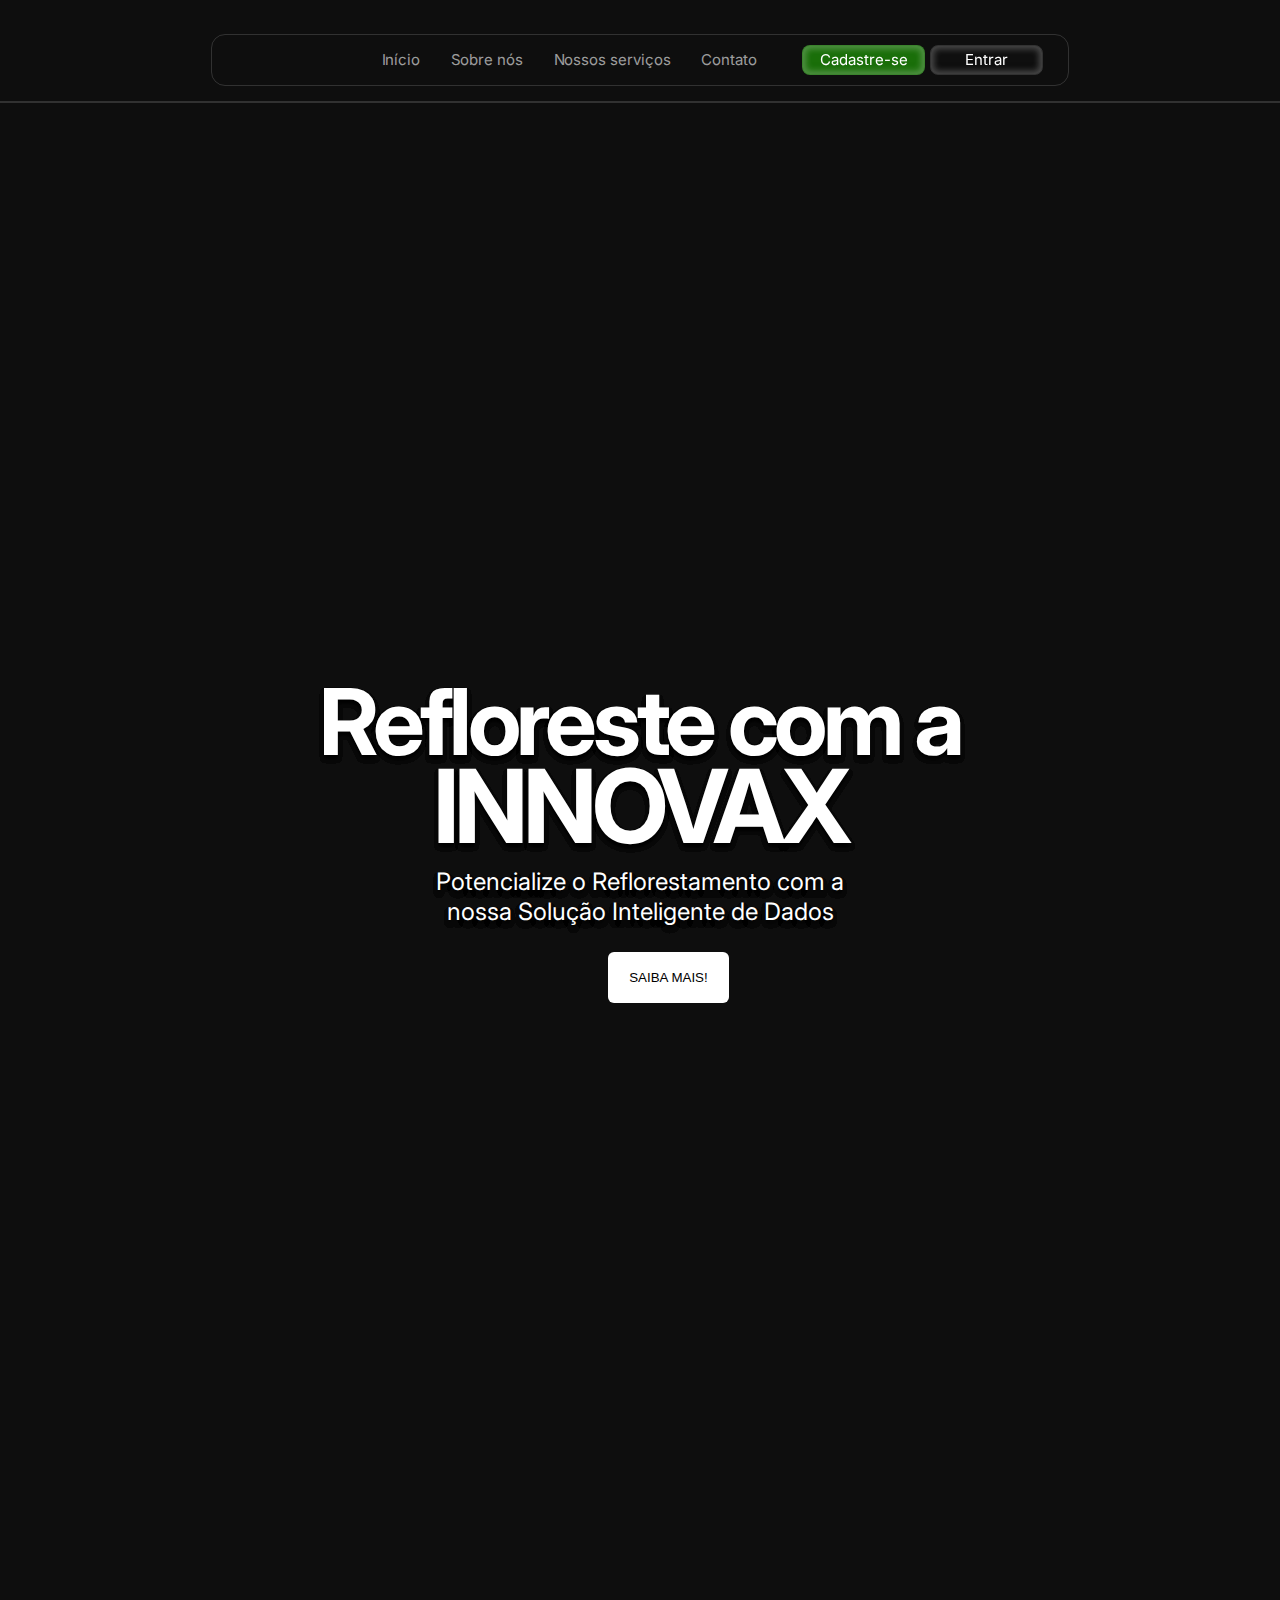
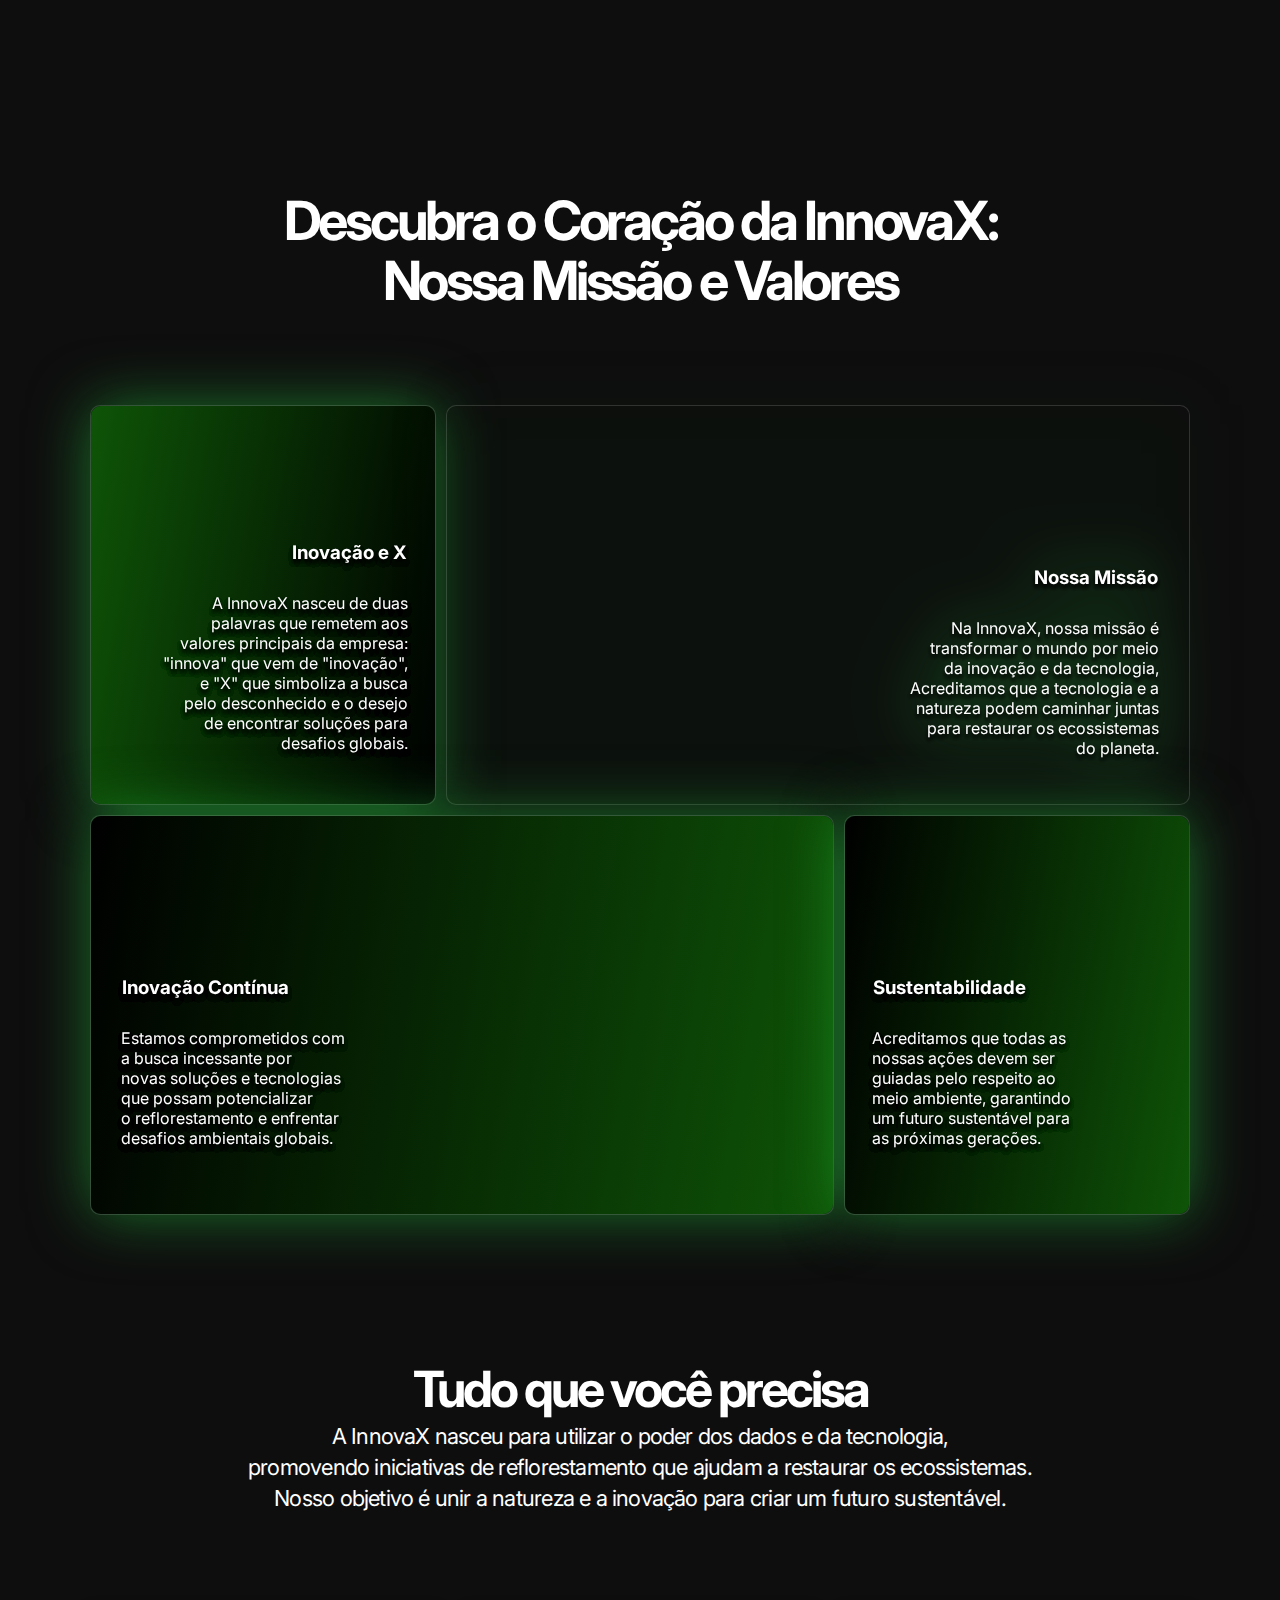
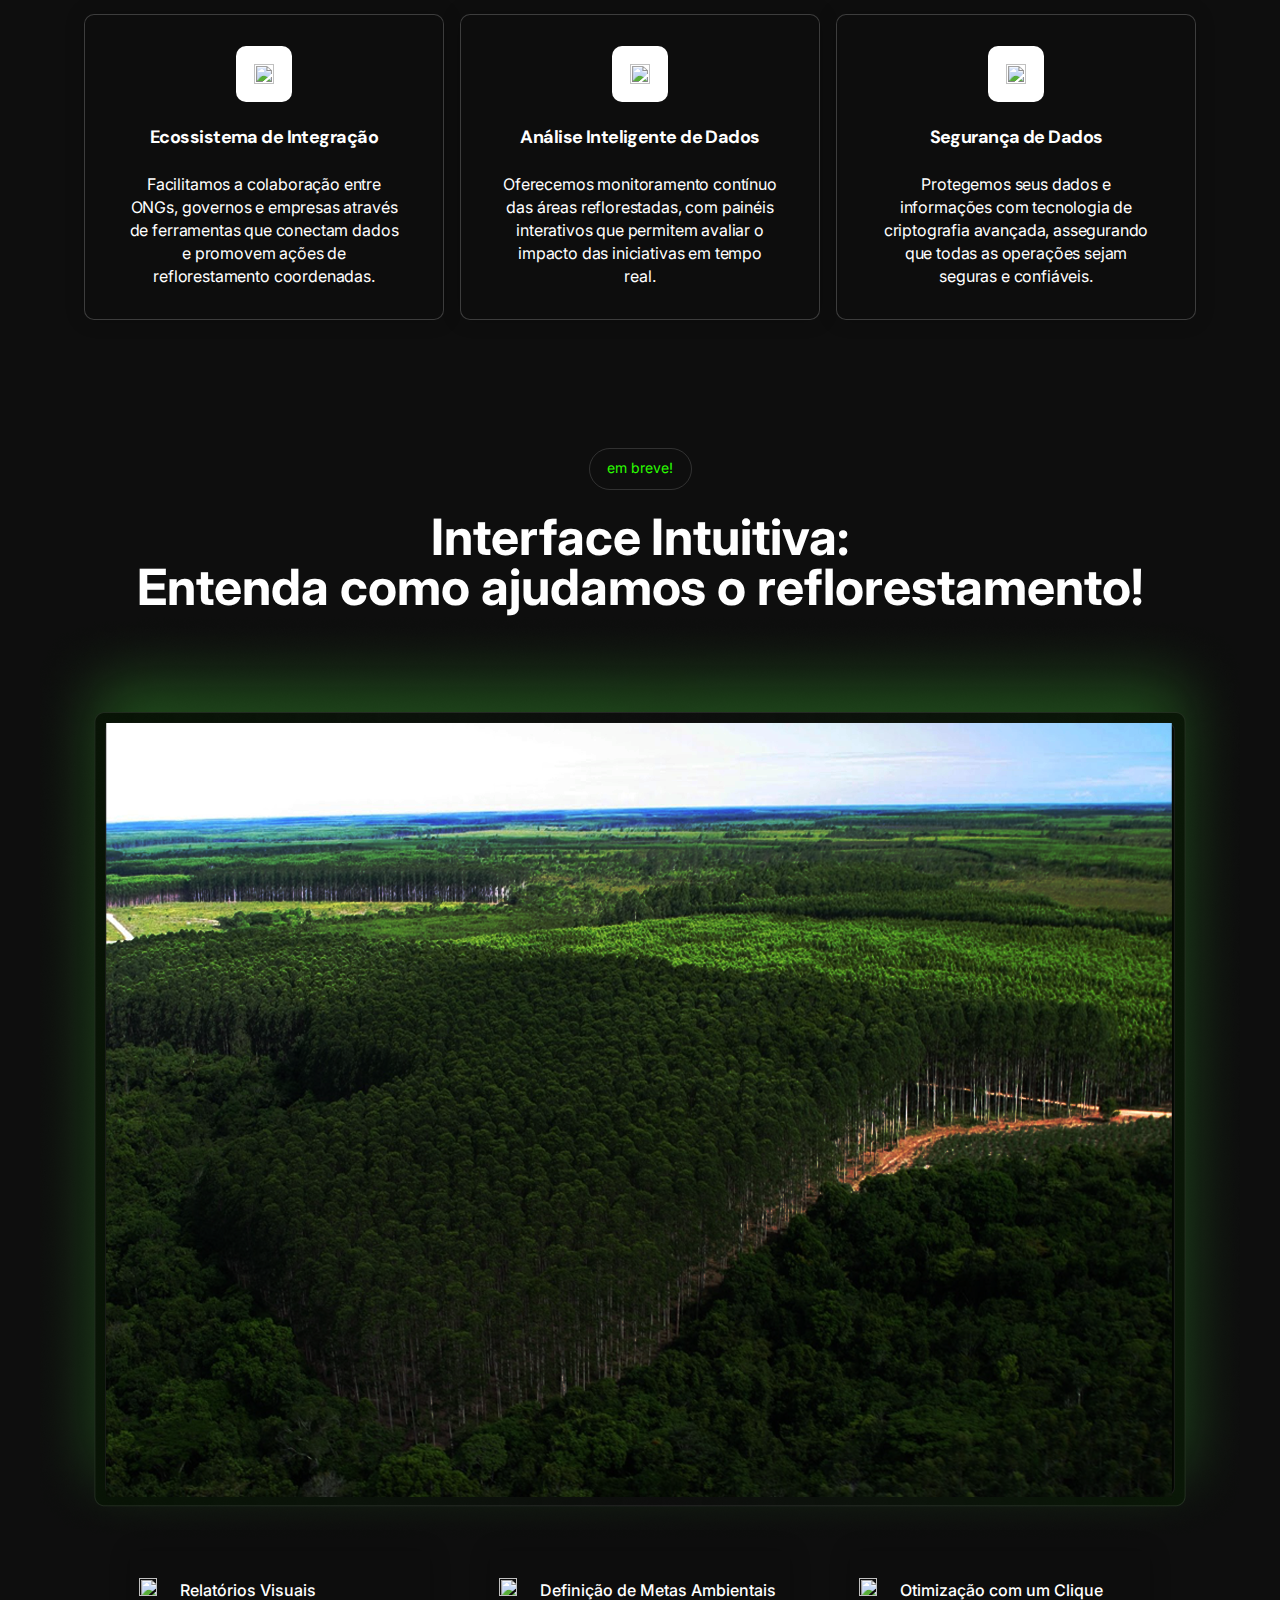
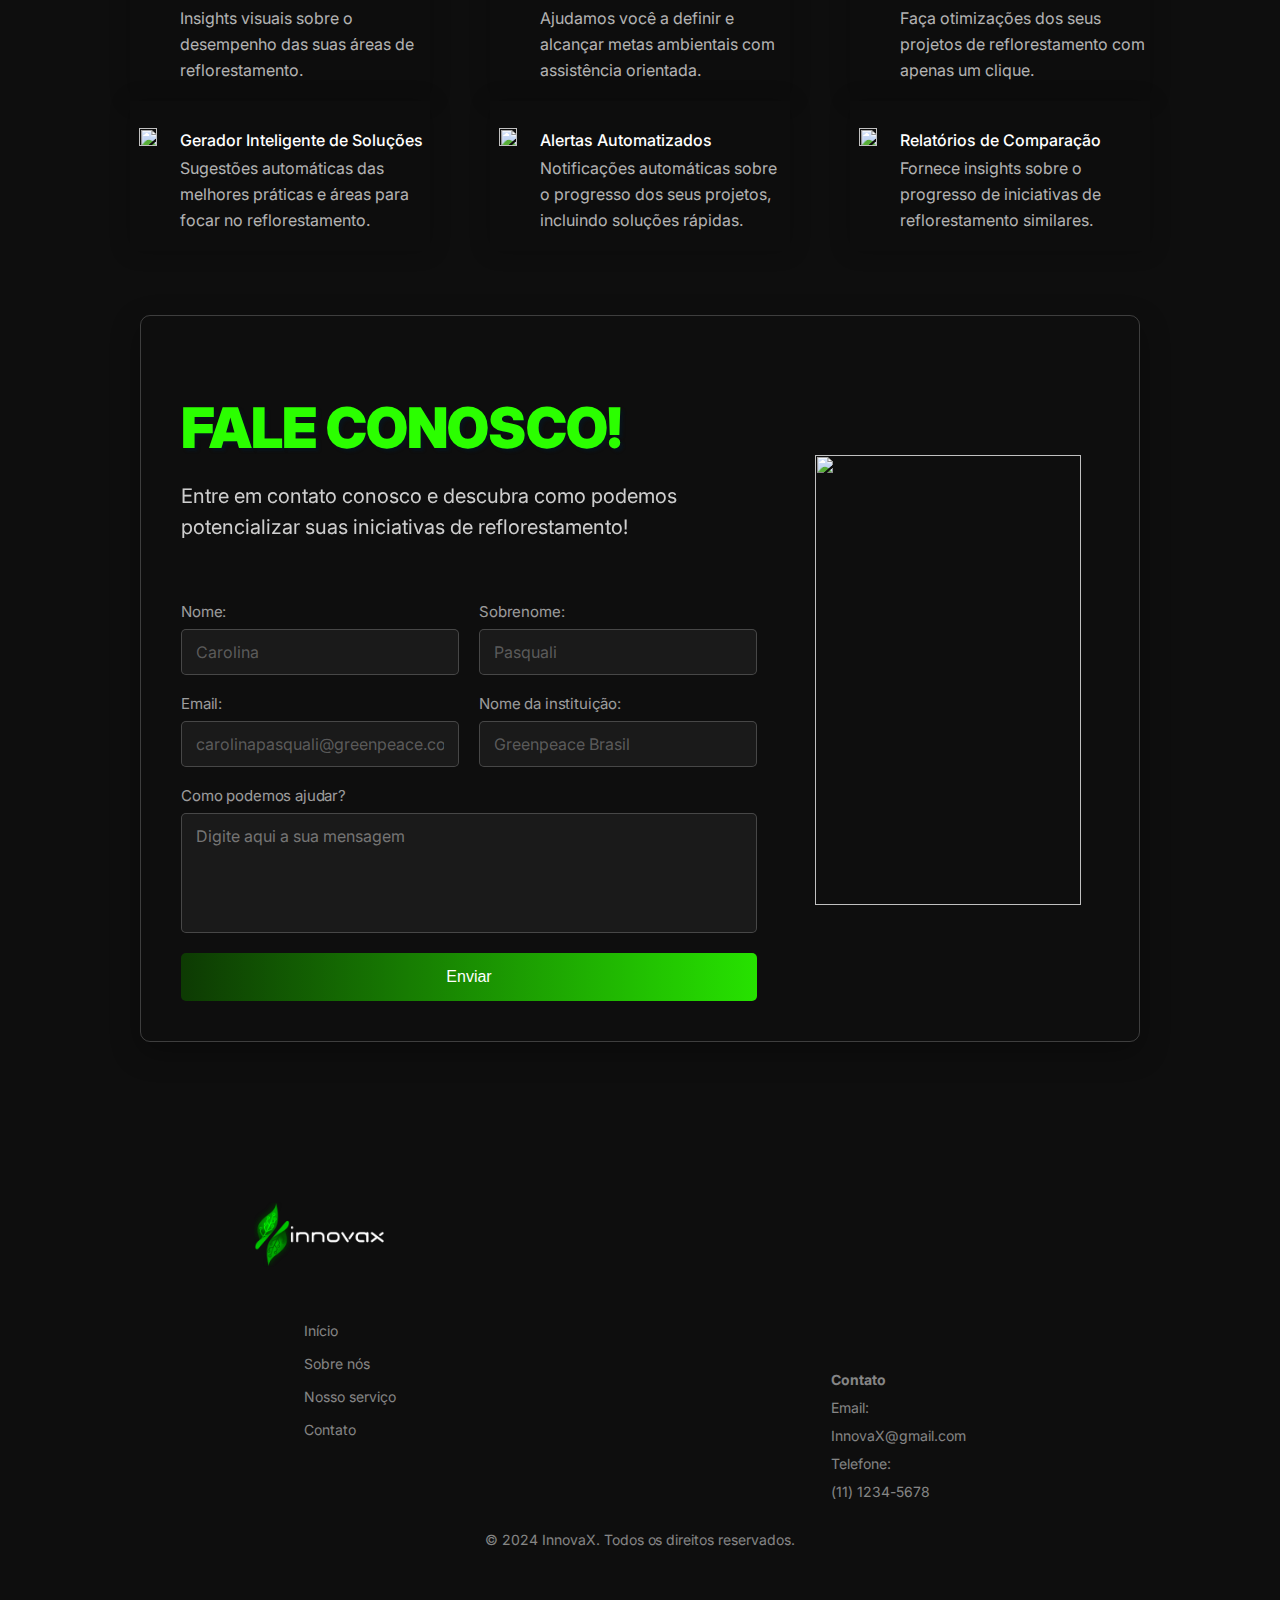
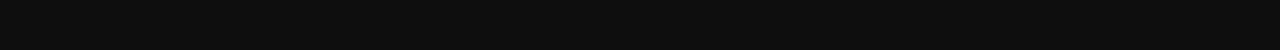
==== public/index.html @ 7654c848 "Subindo front" ====
<!DOCTYPE html>
<html lang="en">
<head>
    <meta charset="UTF-8">
    <meta name="viewport" content="width=device-width, initial-scale=1.0">
    <title>Innovax</title>
    <link rel="shortcut icon" href="assets/82-Sem-Título_20240828181654.ico" type="image/x-icon">

    <link rel="stylesheet" href="style.css">
    <link rel="stylesheet" href="responsive.css">
    <link rel="stylesheet" href="https://fonts.googleapis.com/css2?family=Inter:wght@400;500&display=swap" />
  	<link rel="stylesheet" href="https://fonts.googleapis.com/css2?family=DM Sans:wght@700&display=swap" />
  	

</head>
<body>
    
    <header>
    <nav class="navbar">
        <div class="navbar-container">
              <img class="logo-1-icon" alt="" src="assets/logo1.png">
              
              <ul class="nav-links">
                
                <a href="#main-info" id="inicio">
                    <div class="nav">
                        Início
                    </div>
                </a>
                
                <a href="about" id="sobre">
                    <div class="nav">
                        Sobre nós
                    </div>
                </a>

                <a href="#services" id="servicos">
                    <div class="nav">
                        Nossos serviços
                    </div>
                </a>

                <a href="#contatos" id="contato">
                    <div class="nav">
                        Contato
                    </div>
                </a>

              </ul>
                
                <div onclick="window.location.href='./login/cadastro.html'" class="button-one">
                    <div class="nav">
                        Cadastre-se
                    </div>
                </div>

                <div onclick="window.location.href='./login/login.html'" class="button-two">
                    <div class="nav">
                        Entrar
                    </div>
              </div>

              
              
        </div>
  </nav>
</header>

<section class="main-info">
    <img src="./assets/pattern 1.png" id="fundo" alt="">
    <img src="assets/aaaaaaaaaaaaa.png" id="grafico" alt="">
    <img src="assets/camada1 1.png" id="plat" alt="">
    <img src="assets/camada3 1.png" id="planta" alt="">

    <div class="texto">
        <div class="text__main">
            <h1 class="titulo1">Refloreste com a</h1>
            </div>
            <div class="text__main2">
                <p class="titulo2">INNOVAX</p>
            </div>
       
            <div class="frase">
                <p class="sub-text">Potencialize o Reflorestamento com a<br>nossa Solução Inteligente de Dados</p>
            </div>
    
            <button class="saiba-mais">
                Saiba mais!
            </button>
    </div>
</section>

<section id="about" class="about">
    <h1 class="tit">Descubra o Coração da InnovaX: <br>
        Nossa Missão e Valores</h1>

        <div class="grup-content">

            <div class="grupo-1">

                <div class="card-1">
                    
                    <div class="img-1">
                        <div class="sombra">
                        </div>
                        <img src="assets/Sem Título-1.png" alt=""> 
                    </div>
                    <div class="card-1-text">
                        <h3>Inovação e X</h3>
                        <p>A InnovaX nasceu de duas <br>palavras que remetem aos <br>valores principais da empresa: <br> "innova" que vem de "inovação", <br>e "X"
                        que simboliza a busca <br>pelo desconhecido e o desejo <br> de encontrar soluções para <br>desafios globais.</p>
                    </div>
                </div>
        
                <div class="card-2">
                    <div class="img-1">
                        <!-- <div class="sombra">
                        </div> -->
                        <!-- <img src="" alt="">  -->
                        <video loop autoplay muted>
                            <!-- <source src="assets/AdobeStock_917112096_Video_4K_Preview.mov" type="video/mp4"> -->
                        </video>
                    </div>
                    <div class="card-2-text">
                        <h3>Nossa Missão</h3>
                        <p>Na InnovaX, nossa missão é <br> transformar o mundo por meio <br>da inovação e da tecnologia, <br>Acreditamos que a tecnologia e a <br>natureza podem caminhar juntas <br>para restaurar os ecossistemas <br>do planeta.</p>
                    </div>
                </div>
        
              </div>
        
              <div class="grupo-2">
        
                <div class="card-3">
                    <div class="img-1">
                        <div class="sombra-2">
                        </div>
                        <img src="" alt=""> 
                    </div>
                    <div class="card-3-text">
                        <h3>Inovação Contínua</h3>
                        <p>Estamos comprometidos com <br>a busca incessante por <br>novas soluções e tecnologias <br> que possam potencializar <br> o reflorestamento e enfrentar <br> desafios ambientais globais.</p>
                    </div>
                </div>
        
                <div class="card-4">
                    <div class="img-1">
                        <div class="sombra-2">
                        </div>
                        <img src="" alt=""> 
                    </div>
                    <div class="card-4-text">
                        <h3>Sustentabilidade</h3>
                        <p>Acreditamos que todas as <br> nossas ações devem ser <br> guiadas pelo respeito ao <br>meio ambiente, garantindo <br> um futuro sustentável para <br> as próximas gerações.</p>
                    </div>
                </div>
        
              </div>

        </div>

</section>

<section id="values" class="values">
    <h3 class="tit-values">
        Tudo que você precisa
    </h3>
    <p class="subt">
        A InnovaX nasceu para utilizar o poder dos dados e da tecnologia, <br> promovendo iniciativas de reflorestamento que ajudam a restaurar os ecossistemas. <br> Nosso objetivo é unir a natureza e a inovação para criar um futuro sustentável.
    </p>

    <div class="card-content">
      <div class="card">
        <div class="quadrinho"><img src="assets/Icons=Ecosystem.svg"></div>

        <h3>Ecossistema de Integração</h3>
        <p>Facilitamos a colaboração entre ONGs, governos e empresas através de ferramentas que conectam dados e promovem ações de reflorestamento coordenadas.</p>
      </div>
      <div class="card">
        <div class="quadrinho"><img src="assets/Icons=Notifications.svg"></div>

        <h3>Análise Inteligente de Dados</h3>
        <p>Oferecemos monitoramento contínuo das áreas reflorestadas, com painéis interativos que permitem avaliar o impacto das iniciativas em tempo real.</p>
      </div>

      <div class="card">
        <div class="quadrinho"><img src="assets/Icons=Lock.svg"></div>

        <h3>Segurança de Dados</h3>
        <p>Protegemos seus dados e informações com tecnologia de criptografia avançada, assegurando que todas as operações sejam seguras e confiáveis.</p>
      </div>
      <!-- <div class="card">
        <img src="./assets/planta.png" alt="" />
        <p>Resiliência</p>
      </div> -->
    </div>
  </section>


<section id="services" class="services">
    
    <div>
        
        <div class="tit-services">
            <h5 class="breve">em breve!</h5>
            <h1 class="tit-ajudar">Interface Intuitiva: <br>Entenda como ajudamos o reflorestamento!</h1>
        </div>
        
        
        <img src="./assets/novaimagem.png" alt="" />
        
        <div class="infos">
            <div class="infos-content">
                <div class="infos-1">

                    <div class="info-services">
                        <div class="info-img"><img src="assets/chart-line 1.svg" alt=""></div>

                        <h1 class="info-tit">Relatórios Visuais</h1>
                        <p class="info-subt">
                        Insights visuais sobre o
                        desempenho das suas 
                        áreas de reflorestamento.
                        </p>
                    </div>

                    <div class="info-services">
                        <div class="info-img"><img src="assets/target 1.svg" alt=""></div>
                        <h1 class="info-tit">Definição de Metas Ambientais</h1>
                    
                    <p class="info-subt">
                        Ajudamos você a definir e alcançar
                        metas ambientais com assistência
                        orientada.
                    </p>
                    </div>

                    <div class="info-services">
                        <div class="info-img"><img src="assets/cursor-click 1.svg" alt=""></div>

                        <h1 class="info-tit">Otimização com um Clique</h1>
                    <p class="info-subt">
                        Faça otimizações dos seus projetos
                        de reflorestamento com apenas um clique.
                    </p>
                    </div>

                </div>

                <div class="infos-2">
                    
                    <div class="info-services">
                        <div class="info-img"><img src="assets/sparkle 1.svg" alt=""></div>

                        <h1 class="info-tit">Gerador Inteligente de Soluções</h1>
                    
                    <p class="info-subt">
                        Sugestões automáticas das melhores 
                        práticas e áreas para focar no 
                        reflorestamento.
                    </p>
                    </div>

                    <div class="info-services">
                        <div class="info-img"><img src="assets/bell-ringing 1.svg" alt=""></div>

                        <h1 class="info-tit">Alertas Automatizados</h1>
                    
                    <p class="info-subt">
                        Notificações automáticas sobre 
                        o progresso dos seus projetos, 
                        incluindo soluções rápidas.
                    </p>
                    </div>

                    <div class="info-services">
                        <div class="info-img"><img src="assets/files 1.svg" alt=""></div>

                        <h1 class="info-tit">Relatórios de Comparação</h1>
                    
                    <p class="info-subt">
                        Fornece insights sobre o progresso 
                        de iniciativas de reflorestamento 
                        similares.
                    </p>
                    </div>

                </div>
            </div>
        </div>

</section>

<section id="contatos">
    <div class="contact">

            <form action="" class="form-contato">
                <div class="entrar-em-contato">

                    <h1>Fale conosco!</h1>
                    <p>Entre em contato conosco e descubra como podemos potencializar suas iniciativas de reflorestamento!</p>
        
                </div>

                <div class="info-principais">

                    <div class="inputs">
                        <label for="nome">Nome:</label>
                        <input type="text" id="nome-usuario" placeholder="Carolina">
                    </div>

                    <div class="inputs">
                        <label for="sobrenome">Sobrenome:</label>
                        <input type="text" id="nome-usuario" placeholder="Pasquali">
                    </div>

                </div>

                <div class="info-principais">

                    <div class="inputs">
                        <label for="email">Email:</label>
                        <input type="email" id="email-usuario" placeholder="carolinapasquali@greenpeace.com">
                    </div>

                    <div class="inputs">
                        <label for="instituicao">Nome da instituição:</label>
                        <input type="text" id="empresa-usuario" placeholder="Greenpeace Brasil">
                    </div>

                </div>
                
                <div class="info-principais">
                    <div class="inputs">
                    <label for="mensagem">Como podemos ajudar?</label>
                    <textarea id="messagem-usuario" placeholder="Digite aqui a sua mensagem"></textarea>
                </div>
                </div>
                

                <button class="btn-enviar" type="submit">
                    Enviar
                </button>
            </form>

            <div class="contact-img"><img src="assets/Image box.png" alt=""></div>

    </div>

  </section>
  
  <footer id="foot">
    <div class="footer-container">
      <div class="footer-section">
        <img class="logo-1-footer" alt="" src="assets\logo.png">
        <ul>
          <li><a href="./index.html">Início</a></li>
          <li><a href="#about">Sobre nós</a></li>
          <li><a href="#services">Nosso serviço</a></li>
          <li><a href="#contato">Contato</a></li>
        </ul>
      </div>
      <div class="footer-section-1">
        <h4>Contato</h4>
        <p>Email: <br>InnovaX@gmail.com</p>
        <p>Telefone: <br>(11) 1234-5678</p>
      </div>
    </div>
    <div class="footer-bottom">
      <p>&copy; 2024 InnovaX. Todos os direitos reservados.</p>
    </div>
  </footer>

</body>
</html>
---- public/style.css ----
* {
    padding: 0;
    margin: 0;
    box-sizing: border-box;
}

body {
    background-color: #0e0e0e;
    color: white;
    padding: 2rem 0rem;
    font-family: 'Inter';

    overflow-x: hidden;
}

.navbar-container img {
    width: 100%;
    max-width: 100px;
    position: relative;
}

.nav {
    position: relative;
    line-height: 26px;
    display: flex;
    flex-direction: row;
    align-items: center;
    justify-content: flex-start;
    font-size: 15px;
}

.nav-links {
    border-radius: 60px;
    display: flex;
    flex-direction: row;
    align-items: center;
    justify-content: center;
    padding: 8px 40px;
    gap: 30px;
    text-align: center;
    color: rgba(255, 255, 255, 0.6);
}

.nav-links a {
    text-decoration: none;
    color: rgba(255, 255, 255, 0.6);
    font-family: 'Inter';
    font-style: normal;
    font-weight: 400;
    font-size: 14px;
    line-height: 26px;
    letter-spacing: -0.0001em;
}


.nav-links a:hover {
    display: block;
}

.nav-links a:hover {
    text-shadow: 0px 0px 15px #44ff00;
    transform: scale(1.05);
}

/* .nav-links a::after {
    content: '';
    position: absolute;
    left: 0;
    bottom: -1px;

    width: 60%;
    height: .5px;
    background: #77ff00;

    transform: scaleX(0);
    transform-origin: right;
    transition: transform 0.4s;
} */

.nav-links a:hover::after {
    transform: scaleX(1);
    transform-origin: left;
    transition: transform 0.4s;
}


.button-one {
    width: 123px;
    box-shadow: 0px 0px 6px 3px rgba(255, 255, 255, 0.25) inset;
    backdrop-filter: blur(14px);
    border-radius: 8px;
    background-color: rgba(43, 255, 0, 0.4);
    border: 1px solid rgba(255, 255, 255, 0.15);
    box-sizing: border-box;
    height: 30px;
    overflow: hidden;
    flex-shrink: 0;
    display: flex;
    flex-direction: row;
    align-items: center;
    justify-content: center;
    padding: 2px 15px;
    transition: 0.5s ease-in;
}

.button-one:hover {
    cursor: pointer;
    opacity: 1;
    transform: rotateY(-5px);
}

.button-one:hover, :focus {
    color: #000000;
    background: #2bff00;
    border: 1px solid #2bff00;
    text-shadow: 0 0 5px #ffffff,
              0 0 10px #ffffff,
              0 0 20px #ffffff;
    box-shadow: 0 0 5px #2bff00,
              0 0 20px #2bff00,
              0 0 50px #2bff00,
              0 0 100px #2bff00;
    font-size: 14px;
    border-color: transparent;
}

.button-two {
    width: 113px;
    box-shadow: 0px 0px 6px 3px rgba(255, 255, 255, 0.25) inset;
    backdrop-filter: blur(14px);
    border-radius: 8px;
    border: 1px solid rgba(255, 255, 255, 0.15);
    box-sizing: border-box;
    height: 30px;
    overflow: hidden;
    flex-shrink: 0;
    display: flex;
    flex-direction: row;
    align-items: center;
    justify-content: center;
    padding: 2px 15px;
    transition: 0.5s ease-in;
}

.button-two:hover {
    cursor: pointer;
    opacity: 1;
    transform: rotateY(-5px);
}

.button-two:hover, :focus {
    color: #ffffff;
    background: rgba(255, 255, 255, 0.15);
    border: 1px solid #2bff00;
    text-shadow: 0 0 5px #000000,
              0 0 10px #000000,
              0 0 20px #000000;
    box-shadow: 0 0 5px rgba(255, 255, 255, 0.15),
              0 0 20px rgba(255, 255, 255, 0.15),
              0 0 50px rgba(255, 255, 255, 0.15),
              0 0 100px rgba(255, 255, 255, 0.15);
    font-size: 14px;
    border-color: transparent;
}

.navbar-container {
    width: 100%;
    max-width: 858px;
    border-radius: 14px;
    border: 1px solid rgba(255, 255, 255, 0.15);
    box-sizing: border-box;
    display: flex;
    flex-direction: row;
    align-items: center;
    justify-content: center;
    padding: 4px 0px;
    gap: 5px;
}

.navbar {
    position: absolute;
    align-self: stretch;
    border-bottom: 2px solid rgba(255, 255, 255, 0.15);
    display: flex;
    flex-direction: row;
    align-items: center;
    justify-content: center;
    padding: 15px 15px;
    margin-top: -1%;
    width: 100%;
    z-index: 1000;
    background-color: #0e0e0e;
}

/* tela principal */

section.main-info{
    position: relative;
    max-width: 100%;
    height: 200vh;

    display: flex;
    justify-content: center;
    align-items: flex-start;
}

section img#fundo{
    position: relative;
    min-width: 100%;
    object-fit: cover;
    z-index: -1;
    left: 50%;
    top: 3%;
}

section img#grafico{
    position: relative;
    object-fit: cover;
    z-index: 1;
    min-width: 100%;
    top: -1%;
    right: 50%;
}

section img#plat {
    position: absolute;
    left: 50%;
    transform: translateX(-50%);
    z-index: 3;
    width: 40%;
    top: 46%;
    object-fit: cover;
    filter: drop-shadow(5px 28px 13px #31742f);
    /* animation: slideUp 1s forwards; */
}

section img#planta {
    z-index: 4;
    position: absolute;
    object-fit: cover;
    height: 55%;
    top: 5%;
    left: 55%;
    animation: flutuar 4s ease-in-out infinite;
    animation-delay: 0.5s;
    filter: drop-shadow(5px 28px 30px #07c314b8);
}

.texto{
    position: absolute;
    z-index: 5;
    align-items: center;
    text-align: center;
    justify-content: center;
    top: 36%;
}

h1.titulo1{
    font-family: 'Inter';
    font-style: normal;
    font-weight: bold;
    font-size: 92px;
    line-height: 84px;
    letter-spacing: -0.0506em;
    text-shadow: 
    0px 4px 4px rgba(0, 0, 0, 0.25), 
    0px 4px 4px rgba(0, 0, 0, 0.25), 
    0px 4px 4px rgba(0, 0, 0, 0.25), 
    0px 4px 4px rgba(0, 0, 0, 0.25), 
    0px 4px 4px rgba(0, 0, 0, 0.25),
    0px 4px 4px rgba(0, 0, 0, 0.25), 
    0px 4px 4px rgba(0, 0, 0, 0.25);
}

p.titulo2{
    font-family: 'Inter';
    font-style: normal;
    font-weight: bolder;
    letter-spacing: -0.0506em;
    font-size: 102px;
    line-height: 84px;
    text-shadow: 
    0px 4px 4px rgba(0, 0, 0, 0.25), 
    0px 4px 4px rgba(0, 0, 0, 0.25), 
    0px 4px 4px rgba(0, 0, 0, 0.25), 
    0px 4px 4px rgba(0, 0, 0, 0.25), 
    0px 4px 4px rgba(0, 0, 0, 0.25),
    0px 4px 4px rgba(0, 0, 0, 0.25), 
    0px 4px 4px rgba(0, 0, 0, 0.25);
}

p.sub-text{
    font-family: 'Inter';
    font-style: normal;
    font-weight: 400;
    font-size: 24px;
    margin-top: 3%;
    line-height: 30px;
    text-shadow: 
    0px 4px 4px rgba(0, 0, 0, 0.25), 
    0px 4px 4px rgba(0, 0, 0, 0.25), 
    0px 4px 4px rgba(0, 0, 0, 0.25), 
    0px 4px 4px rgba(0, 0, 0, 0.25), 
    0px 4px 4px rgba(0, 0, 0, 0.25),
    0px 4px 4px rgba(0, 0, 0, 0.25), 
    0px 4px 4px rgba(0, 0, 0, 0.25);
}

button.saiba-mais{
    transition: 0.5s ease-in-out;
    color: black;
    border: none;
    padding: 5px 5px;
    gap: 8px;
    position: absolute;
    width: 121px;
    height: 51px;
    top: 110%;
    background: #FFFFFF;
    border-radius: 6px;
    text-transform: uppercase;
    font-weight: 500;
    left: 45%;
}

button.saiba-mais:hover {
    cursor: pointer;
    opacity: 1;
    transform: rotateY(-5px);
    border: none;
}

button.saiba-mais:hover, :focus {
    color: white;
    background: #135506;
    text-shadow: 0 0 5px #ffffff,
              0 0 10px #ffffff,
              0 0 20px #ffffff;
    box-shadow: 0 0 5px #135506,
              0 0 20px #135506,
              0 0 50px #135506,
              0 0 100px #135506;
    border-color: none;
}

section.about {
    width: 100%;
    align-items: center;
    flex-direction: column;
    margin-top: -15%;
    padding: 80px 50px;
    gap: 31px;
}

.about p {
    margin: 40px 0;
}

.img-1 img {
    width: 100%;
    border-radius: 10px;
    opacity: 0.1;
}

h1.tit {
    font-size: 54px;
    font-family: 'Inter';
    font-style: normal;
    font-weight: 700;
    font-size: 54px;
    line-height: 60px;
    letter-spacing: -0.06em;

    color: #FFFFFF;
    margin-bottom: 8%;
    margin-top: 6%;
    align-items: center;
    text-align: center;
}

.grupo-1{
    display: flex;
    flex-direction: row;
    flex-wrap: wrap;
    justify-content: center;
    align-items: center;
    align-content: center;
    padding: 0px;
    gap: 10px;
}
.sombra {
    position: absolute;
    height: 100%;
    width: 100%;
    top: 0%;
    right: 0%;
    bottom: 0%;
    left: 0%;
    border-radius: 10px;
    background: linear-gradient(280deg, #000, #0e5407);
}

.sombra-2 {
    position: absolute;
    height: 100%;
    width: 100%;
    top: 0%;
    right: 0%;
    bottom: 0%;
    left: 0%;
    border-radius: 10px;
    background: linear-gradient(280deg, #0e5407, #000);
}

.card-1 {
    position: relative;
    width: 346px;
    /* margin-left: -10px;
    align-items: center; */
    height: 400px;
    border-radius: 10px;
    background-color: rgba(0, 0, 0, 0.06);
    border: 1px solid rgba(255, 255, 255, 0.15);
    transition: 0.3s ease;
    filter: drop-shadow(0px 0px 30px rgba(38, 209, 64, 0.5));
    /* display: flex;
    align-items: center;
    justify-content: center; */
    
}
  
.card-1:hover {
    filter: drop-shadow(0px 0px 30px rgb(49, 209, 38));
}

.card-1-text{
    position: absolute;
    top: 135px;
    left: calc(32% - 195px);
    width: 401px;
    height: 202px;
    z-index: 3;
    text-align: right;
    font-size: 16px;
    text-shadow: 
    0px 4px 4px rgba(0, 0, 0, 0.25), 
    0px 4px 4px rgba(0, 0, 0, 0.25), 
    0px 4px 4px rgba(0, 0, 0, 0.25), 
    0px 4px 4px rgba(0, 0, 0, 0.25), 
    0px 4px 4px rgba(0, 0, 0, 0.25),
    0px 4px 4px rgba(0, 0, 0, 0.25), 
    0px 4px 4px rgba(0, 0, 0, 0.25);
}

.card-1-text p{
    position: absolute;
    top: 12px;
    left: calc(19% - 195px);
    width: 521px;
    height: 202px;
    z-index: 3;
    text-align: right;
    font-size: 16px;
}

.card-2 {
    position: relative;
    width: 744px;
    height: 400px;
    border-radius: 10px;
    background-color: rgba(0, 0, 0, 0.06);
    border: 1px solid rgba(255, 255, 255, 0.15);
    transition: 0.3s ease;
    filter: drop-shadow(0px 0px 30px rgba(38, 209, 64, 0.5));
}

.card-2-text{
    position: absolute;
    top: 159.5px;
    left: calc(68% - 195px);
    width: 401px;
    height: 202px;
    z-index: 3;
    text-align: right;
    font-size: 16px;
    text-shadow: 
    0px 4px 4px rgba(0, 0, 0, 0.25), 
    0px 4px 4px rgba(0, 0, 0, 0.25), 
    0px 4px 4px rgba(0, 0, 0, 0.25), 
    0px 4px 4px rgba(0, 0, 0, 0.25), 
    0px 4px 4px rgba(0, 0, 0, 0.25),
    0px 4px 4px rgba(0, 0, 0, 0.25), 
    0px 4px 4px rgba(0, 0, 0, 0.25);
}

.card-2-text p{
    position: absolute;
    top: 12px;
    left: calc(19% - 195px);
    width: 521px;
    height: 202px;
    z-index: 3;
    text-align: right;
    font-size: 16px;
}
  
.card-2:hover {
    filter: drop-shadow(0px 0px 30px rgb(49, 209, 38));
}

.card-2 video {
    width: 100%;
    height: 100%;
    object-fit: cover; /*não deixa o vídeo esticado*/
}



.grupo-2{
    display: flex;
    flex-direction: row;
    flex-wrap: wrap;
    align-items: center;
    justify-content: center;
    align-content: center;
    gap: 10px;
    padding: 0px;
    margin-top: 10px;
}

.card-3 {
    position: relative;
    width: 744px;
    height: 400px;
    border-radius: 10px;
    background-color: rgba(0, 0, 0, 0.06);
    border: 1px solid rgba(255, 255, 255, 0.15);
    transition: 0.3s ease;
    filter: drop-shadow(0px 0px 30px rgba(38, 209, 64, 0.5));
}

.card-3-text{
    position: absolute;
    top: 159.5px;
    right: calc(68% - 195px);
    width: 401px;
    height: 202px;
    z-index: 3;
    text-align: left;
    font-size: 16px;
    text-shadow: 
    0px 4px 4px rgba(0, 0, 0, 0.25), 
    0px 4px 4px rgba(0, 0, 0, 0.25), 
    0px 4px 4px rgba(0, 0, 0, 0.25), 
    0px 4px 4px rgba(0, 0, 0, 0.25), 
    0px 4px 4px rgba(0, 0, 0, 0.25),
    0px 4px 4px rgba(0, 0, 0, 0.25), 
    0px 4px 4px rgba(0, 0, 0, 0.25);
}

.card-3-text p{
    position: absolute;
    top: 12px;
    right: calc(19% - 195px);
    width: 521px;
    height: 202px;
    z-index: 3;
    text-align: left;
    font-size: 16px;
}
  
.card-3:hover {
    filter: drop-shadow(0px 0px 30px rgb(49, 209, 38));
}

.card-4 {
    position: relative;
    width: 346px;
    height: 400px;
    border-radius: 10px;
    background-color: rgba(0, 0, 0, 0.06);
    border: 1px solid rgba(255, 255, 255, 0.15);
    transition: 0.3s ease;
    filter: drop-shadow(0px 0px 30px rgba(38, 209, 64, 0.5));
    display: flex;
    align-items: center;
    justify-content: center;
}

.card-4-text{
    position: absolute;
    top: 159.5px;
    right: calc(32% - 195px);
    width: 401px;
    height: 202px;
    z-index: 3;
    text-align: left;
    font-size: 16px;
    text-shadow: 
    0px 4px 4px rgba(0, 0, 0, 0.25), 
    0px 4px 4px rgba(0, 0, 0, 0.25), 
    0px 4px 4px rgba(0, 0, 0, 0.25), 
    0px 4px 4px rgba(0, 0, 0, 0.25), 
    0px 4px 4px rgba(0, 0, 0, 0.25),
    0px 4px 4px rgba(0, 0, 0, 0.25), 
    0px 4px 4px rgba(0, 0, 0, 0.25);
}

.card-4-text p{
    position: absolute;
    top: 12px;
    right: calc(19% - 195px);
    width: 521px;
    height: 202px;
    z-index: 3;
    text-align: left;
    font-size: 16px;
}
  
.card-4:hover {
    filter: drop-shadow(0px 0px 30px rgb(49, 209, 38));
}

/* fim */

section.values{
    padding: 4rem 4rem;
    color: white;
    max-width: 100%;
    align-items: center;
    text-align: center;
    justify-content: center;
}

.values .card {
    box-sizing: border-box;
    display: flex;
    flex-direction: column;
    justify-content: center;
    align-items: center;
    padding: 40px;
    gap: 24px;
    width: 360px;
    height: 306px;
    background: #0D0D0D;
    border: 1px solid rgba(255, 255, 255, 0.2);
    border-radius: 10px;
    box-shadow: 0 0 20px rgba(0, 0, 0, 0.2);
} 

.values .card h3{
    font-family: 'DM Sans';
    font-style: normal;
    font-weight: 700;
    font-size: 18px;
    line-height: 23px;
    text-align: center;
    letter-spacing: -0.031em;
}

.values .card p{
    font-family: 'Inter';
    font-style: normal;
    font-weight: 400;
    font-size: 16px;
    line-height: 144%;
    text-align: center;
    letter-spacing: -0.01em;
    color: #FFFFFF;
}

h3.tit-values{
    font-size: 54px;
    font-family: 'Inter';
    font-style: normal;
    font-weight: 700;
    font-size: 50px;
    line-height: 120%;
    letter-spacing: -0.06em;

    color: #FFFFFF;
    margin-bottom: 8%;
    align-items: center;
    text-align: center;
}

p.subt {
    font-family: 'Inter';
    font-style: normal;
    font-weight: 400;
    font-size: 22px;
    line-height: 141%;
    text-align: center;
    letter-spacing: -0.036em;
    color: #FFFFFF;
    margin-bottom: 100px;
    margin-top: -90px;
}

.values .card:hover {
    background-color: rgb(25, 25, 25);
    /* transform: translateY(-15px);

    transition: .2s; */
}

.values .card img {
    width: 20px;
    height: 20px;
    align-items: center;
    justify-content: center;
} 

.values .card-content {
    display: flex;
    flex-direction: row;
    align-items: flex-start;
    justify-content: center;
    padding: 0px;
    gap: 16px;
}

.quadrinho{
    display: flex;
    flex-direction: column;
    justify-content: center;
    align-items: center;
    padding: 18px;
    gap: 10px;

    width: 56px;
    height: 56px;
    background: #FFFFFF;
    border-radius: 10px;
}

/* fim */

section.services {
    padding: 4rem 4rem;
    max-width: 100%;
    align-items: center;
    text-align: center;
    justify-content: center;
    display: flex;
}

.tit-services {
    display: flex;
    flex-direction: column;
    align-items: center;
    padding: 0px;
    gap: 22px;
}

.breve {
    box-sizing: border-box;
    flex-direction: row;
    align-items: center;
    padding: 8px 14px;
    gap: 7px;
    border: 1px solid rgba(255, 255, 255, 0.15);
    border-radius: 50px;
    width: 103px;
    height: 42px;
}

h5.breve{
    font-family: 'Inter';
    font-style: normal;
    font-weight: 400;
    font-size: 14px;
    line-height: 162%;
    align-items: center;
    letter-spacing: -0.0001em;
    color: #2BFF00;
}

h1.tit-ajudar{
    font-family: 'Inter';
    font-style: normal;
    font-weight: 700;
    font-size: 50px;
    line-height: 100%;
    display: flex;
    align-items: center;
    text-align: center;
    letter-spacing: -0.0004em;
    color: #FFFFFF;
}

/* fim */

.infos{
    display: flex;
    flex-direction: column;
    align-items: center;
    justify-content: flex-start;
    padding: 0px;
    gap: 40px;
    color: #fff;
}

.infos-1{
    display: flex;
    flex-direction: row;
    align-items: flex-start;
    justify-content: flex-start;
    gap: 60px;
}

.infos-2{
    display: flex;
    flex-direction: row;
    align-items: flex-start;
    justify-content: flex-start;
    gap: 60px;
}

.info-services{
    text-align: left;
    box-sizing: border-box;
    display: flex;
    flex-direction: column;
    justify-content: center;
    align-items: left;
    width: 300px;
    height: 150px;
    background: #0D0D0D;
    box-shadow: 0 0 20px rgba(0, 0, 0, 0.2);
    /* border: 1px solid rgba(255, 255, 255, 0.2);
    border-radius: 10px; */
}

.info-img{
    display: flex;
    align-items: center;
    justify-content: center;
    flex-direction: column;
    padding: 18px;
    gap: 10px;

    width: 20px;
    height: 20px;
    background: transparent;
    border-radius: 10px;
}

.info-img img{
    width: 18px;
    position: relative;
    height: 18px;
    overflow: hidden;
    flex-shrink: 0;
    align-items: center;
    justify-content: center;
}

h1.info-tit{
    font-family: 'Inter';
    font-style: normal;
    font-weight: 500;
    font-size: 16px;
    line-height: 194%;
    display: flex;
    align-items: center;
    letter-spacing: -0.0001em;
    color: #FFFFFF;
    margin-left: 50px;
    margin-top: -30px;
}

p.info-subt{
    font-family: 'Inter';
    font-style: normal;
    font-weight: 400;
    font-size: 16px;
    line-height: 162%;
    display: flex;
    align-items: center;
    letter-spacing: -0.0001em;
    color: rgba(255, 255, 255, 0.7);
    margin-left: 50px;
}

/* fim */

.contato{
    display: flex;
    flex-direction: column;
    align-items: center;
    padding: 0px;
    gap: 40px;
}

.contact{
    display: flex;
    justify-content: space-between;
    border: 1px solid rgba(255, 255, 255, 0.2);
    border-radius: 10px;
    box-shadow: 0 10px 30px rgba(0, 0, 0, 0.3);
    padding: 40px;
    border-radius: 10px;
    max-width: 1000px;
    width: 100%;
    margin: 0 auto;
}

.contact-img{
    display: flex;
    align-items: center;
    justify-content: center;
    flex-direction: column;
    padding: 18px;
    gap: 10px;
    margin-top: 120px;
    margin-left: 40px;

    width: 400px;
    height: 408px;
    background: transparent;
    border-radius: 10px;
    object-fit: cover;
}

.contact-img img{
    width: 100%;
    position: relative;
    height: 50vh;
    overflow: hidden;
    flex-shrink: 0;
    align-items: center;
    justify-content: center;
}

.entrar-em-contato {
    padding: 40px 0px;
    flex: 1;
    margin-right: 40px;
}

.entrar-em-contato h1{
    letter-spacing: -0.015em;
    font-family: 'Inter';
    color: #2BFF00;
    font-size: 56px;
    margin-bottom: 20px;
    line-height: 116%;
    font-weight: 900;
    text-transform: uppercase;
    transition: 0.2s;
    text-shadow: 3px 3px 3px #00192d6e;
}

.entrar-em-contato p{
    margin-bottom: 20px;
    opacity: 0.8;
    font-family: 'Inter';
    font-style: normal;
    font-weight: 400;
    font-size: 20px;
    line-height: 155%;
    letter-spacing: -0.0001em;
}

form {
    display: flex;
    flex-direction: column;
}

.form-contato {
    flex: 1.2;
    border-radius: 10px;
}

.info-principais{
    gap: 20px;
    display: flex;
    justify-content: space-between;
    margin-bottom: 20px;
}

.inputs{
    flex: 1;
    display: flex;
    flex-direction: column;
}

.inputs label{
    font-family: 'Inter';
    font-style: normal;
    font-weight: 400;
    font-size: 15px;
    line-height: 18px;
    letter-spacing: -0.01em;
    color: rgba(255, 255, 255, 0.6);
    margin-bottom: 8px;
}

.inputs input,
.inputs textarea{
    padding: 12px 14px;
    border-radius: 5px;
    background: rgba(255, 255, 255, 0.05);
    border: 1px solid rgba(255, 255, 255, 0.2);
    color: #2BFF00;
    font-size: 1rem;
    outline: none;
    transition: background 0.3s, border 0.3s, color 0s;
    font-family: 'Inter';
    box-shadow: none;
}

input::placeholder {
    color: #99999986;
    transition: opacity 0.3s ease;
}

input:focus::placeholder {
    opacity: 0;
}

.inputs input:focus,
.inputs textarea:focus{
    background: rgba(255, 255, 255, 0.2);
    box-shadow: none;
    border-color: rgba(255, 255, 255, 0.2);
    color: #2BFF00;
}

textarea{
    resize: none;
    height: 120px;
}

button.btn-enviar{
    background: linear-gradient(90deg, #0D3A03 0%, #2BFF00 117.18%);
    border-radius: 5px;
    color: #fff;
    padding: 15px 30px;
    border: none;
    border-radius: 5px;
    font-size: 16px;
    cursor: pointer;
    transition: background-color 0.3s; 
}

button.btn-enviar:hover{
    background-color: #079929;
}

footer {
    color: white;
    padding: 4rem 4rem;
}

.footer-container {
    display: flex;
    justify-content: space-around;
    flex-wrap: wrap;
    align-items: center;
    margin-left: 300px;
}

.footer-section {
    flex: 1;
    min-width: 200px;
    margin: 10px;


    font-family: 'Inter';
font-style: normal;
font-weight: 400;
font-size: 14px;
line-height: 200%;
letter-spacing: -0.0001em;

color: rgba(255, 255, 255, 0.5);
    text-decoration: none;
}

.footer-section-1{
    margin-right: 250px;
    margin-top: 260px;
    font-family: 'Inter';
font-style: normal;
font-weight: 400;
font-size: 14px;
line-height: 200%;
letter-spacing: -0.0001em;

color: rgba(255, 255, 255, 0.5);
}

.footer-section h4 {
    margin-bottom: 10px;
}

.footer-section ul {
    list-style-type: none;
    padding: 0;
    
}

.footer-section ul li {
    margin: 5px 0;

}

.footer-section a {
    font-family: 'Inter';
font-style: normal;
font-weight: 400;
font-size: 14px;
line-height: 200%;
display: flex;
align-items: center;
letter-spacing: -0.0001em;

color: rgba(255, 255, 255, 0.5);
    text-decoration: none;
    margin-left: -70px;
}

.footer-section a:hover {
    text-decoration: underline;
}

.footer-bottom {
    text-align: center;
    margin-top: 20px;
    font-size: 14px;
    font-family: 'Inter';
    font-style: normal;
    font-weight: 400;
    line-height: 200%;
    letter-spacing: -0.0001em;
    color: rgba(255, 255, 255, 0.5);
}

.logo-1-footer {
    width: 30%;
    height: 20%;
    object-fit: cover;
    margin-left: -120px;
    margin-top: 5px;
}



/* Animação de flutuação */
@keyframes flutuar {
    0% {
        transform: translate(-50%, -5px);
    }
    50% {
        transform: translate(-50%, 5px);
    }
    100% {
        transform: translate(-50%, -5px);
    }
}

@keyframes slideUp {
    from {
        transform: translateY(100%);
        opacity: 0;
    }
    to {
        transform: translateY(0);
        opacity: 1;
    }
}
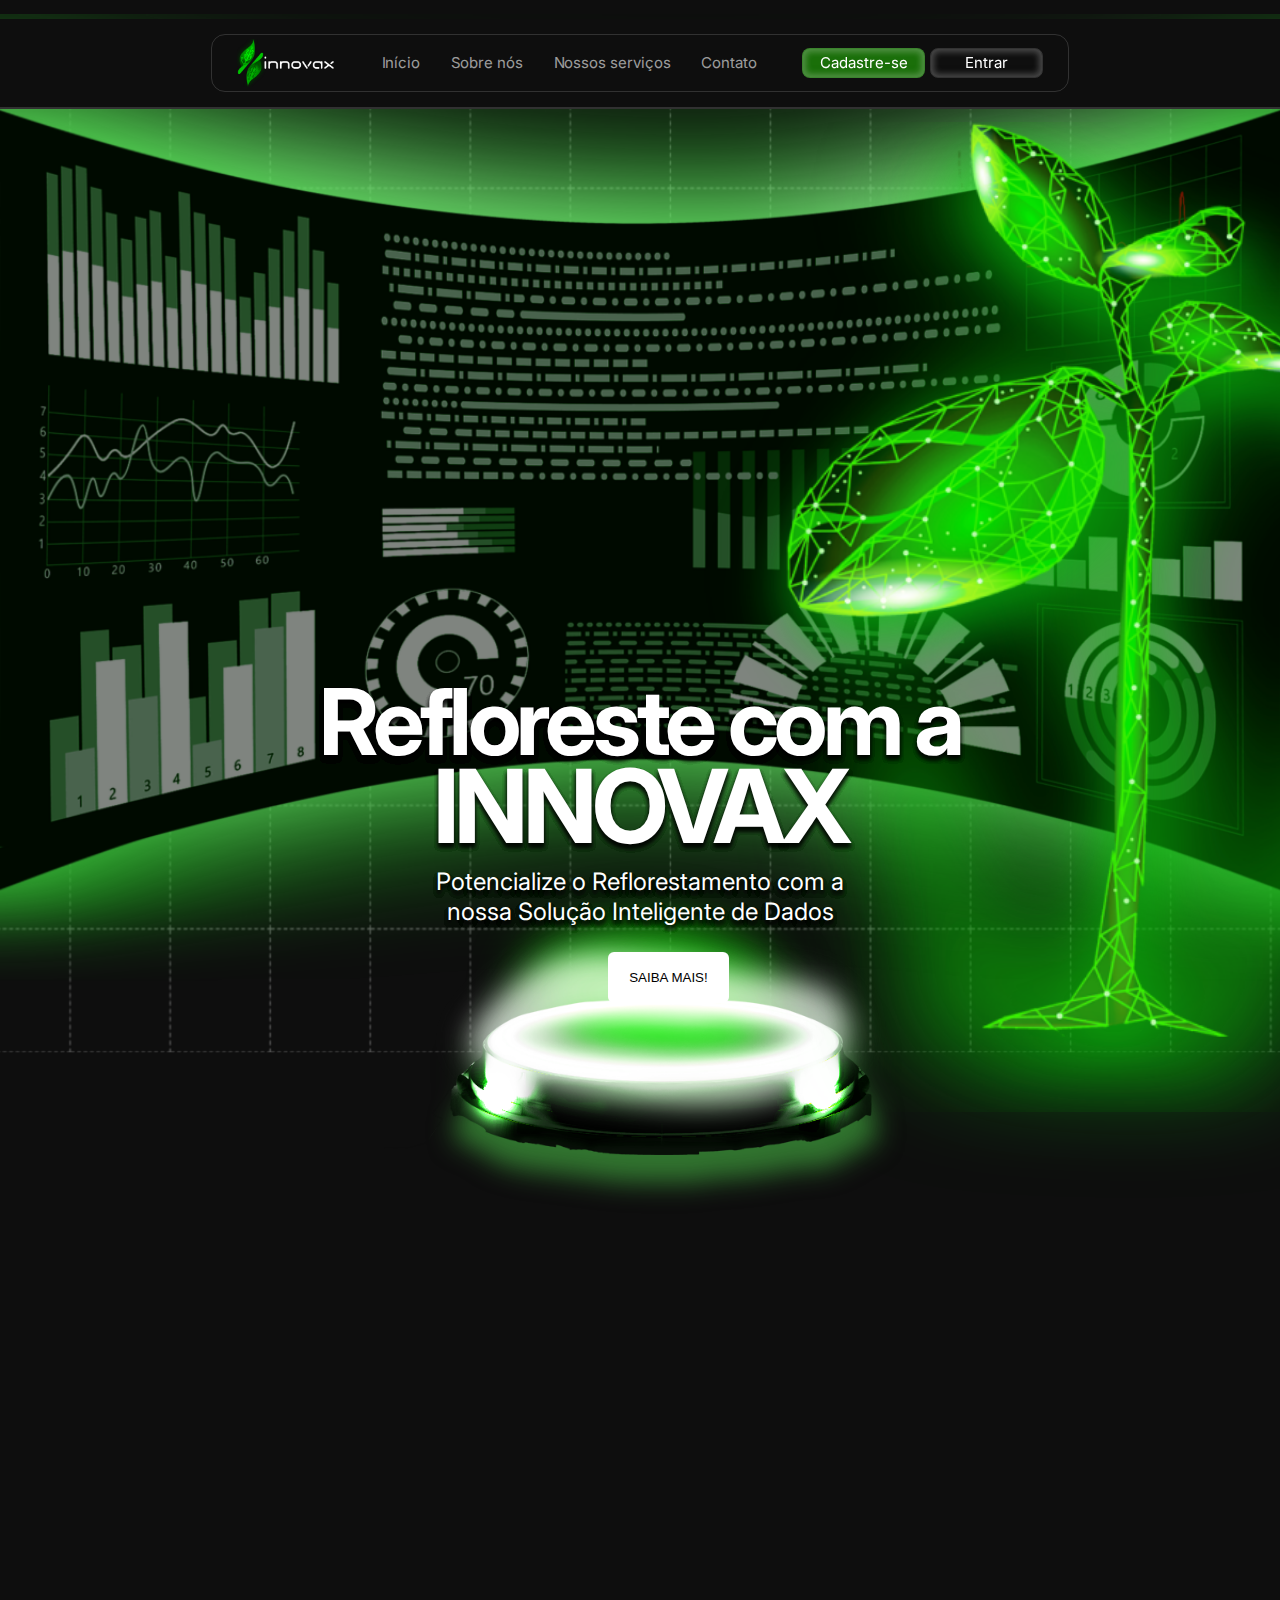
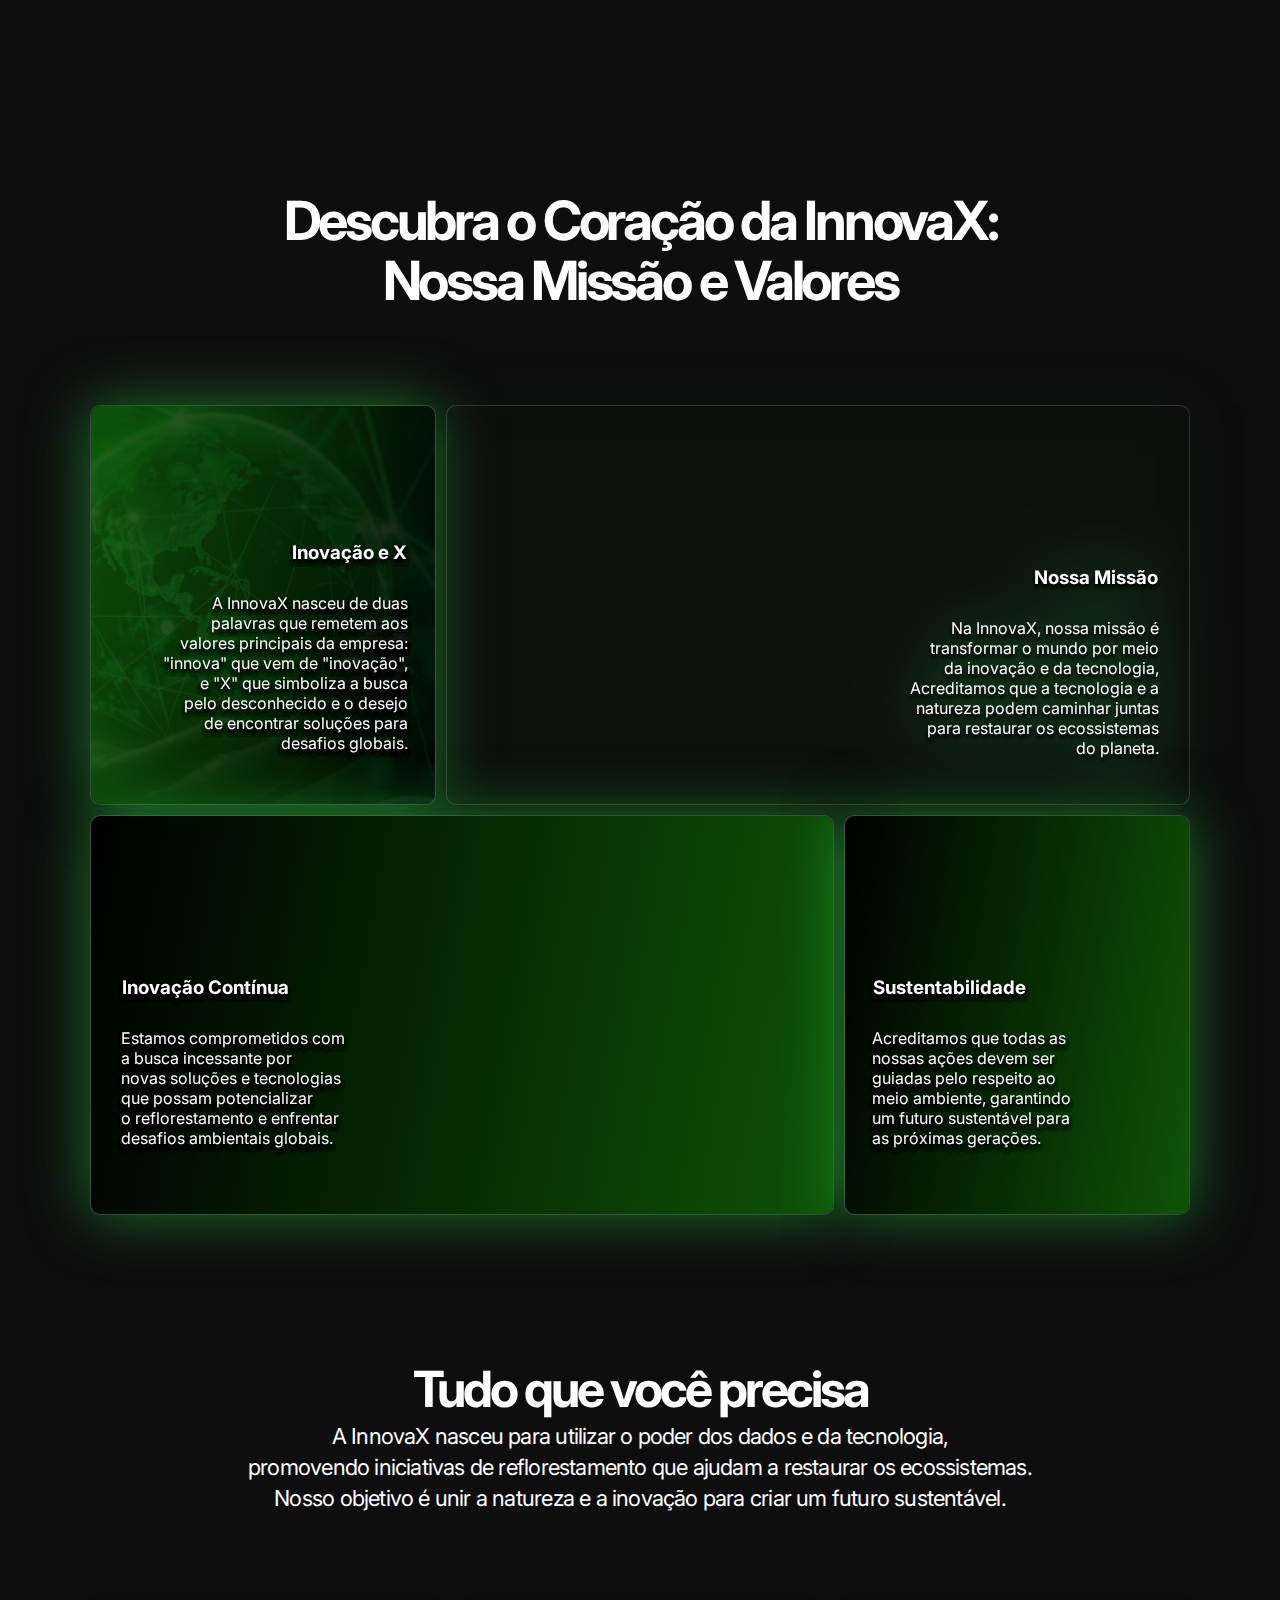
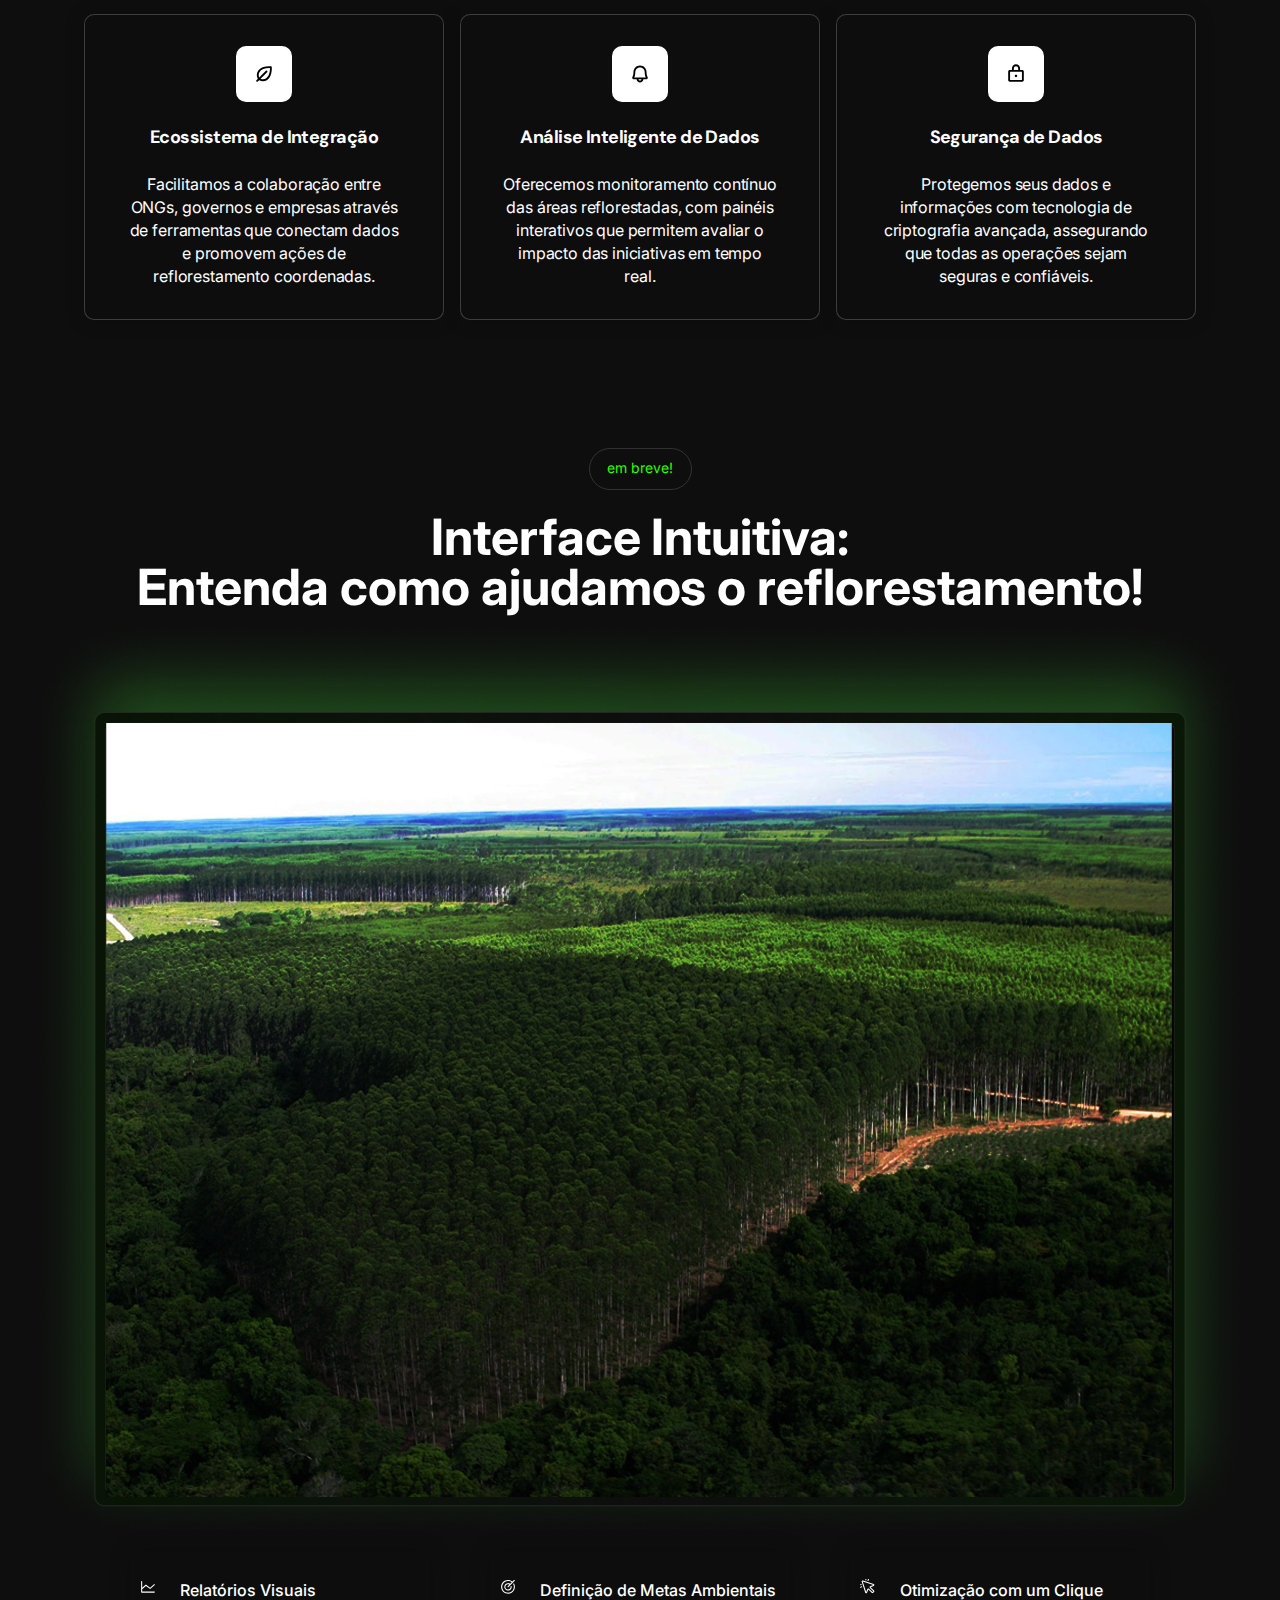
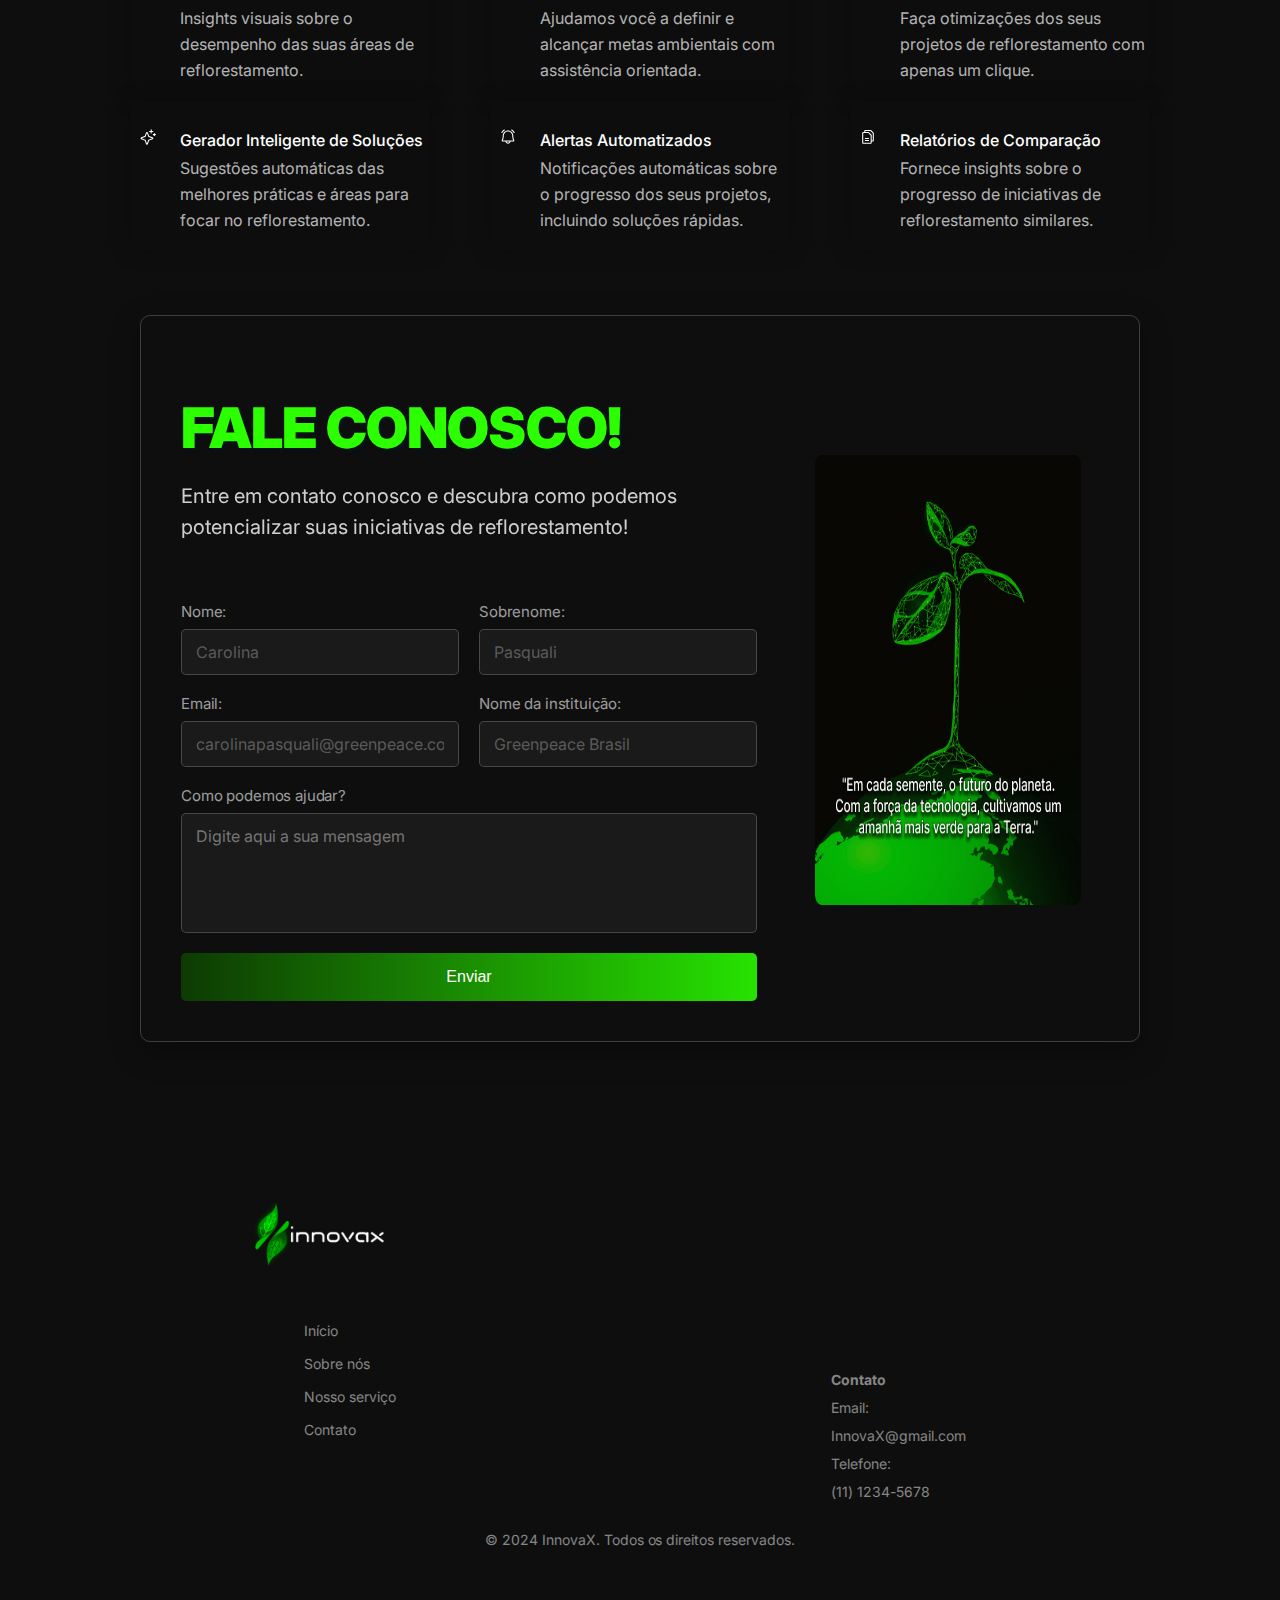
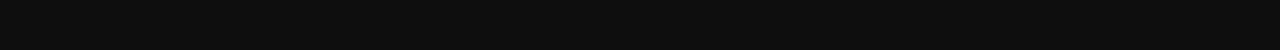
==== commit 32f48b72: "front-end site" ====
--- a/public/index.html
+++ b/public/index.html
@@ -69,7 +69,7 @@
 <section class="main-info">
     <img src="./assets/pattern 1.png" id="fundo" alt="">
     <img src="assets/aaaaaaaaaaaaa.png" id="grafico" alt="">
-    <img src="assets/camada1 1.png" id="plat" alt="">
+    <img src="./assets/camada1 1.png" id="plat" alt="">
     <img src="assets/camada3 1.png" id="planta" alt="">
 
     <div class="texto">
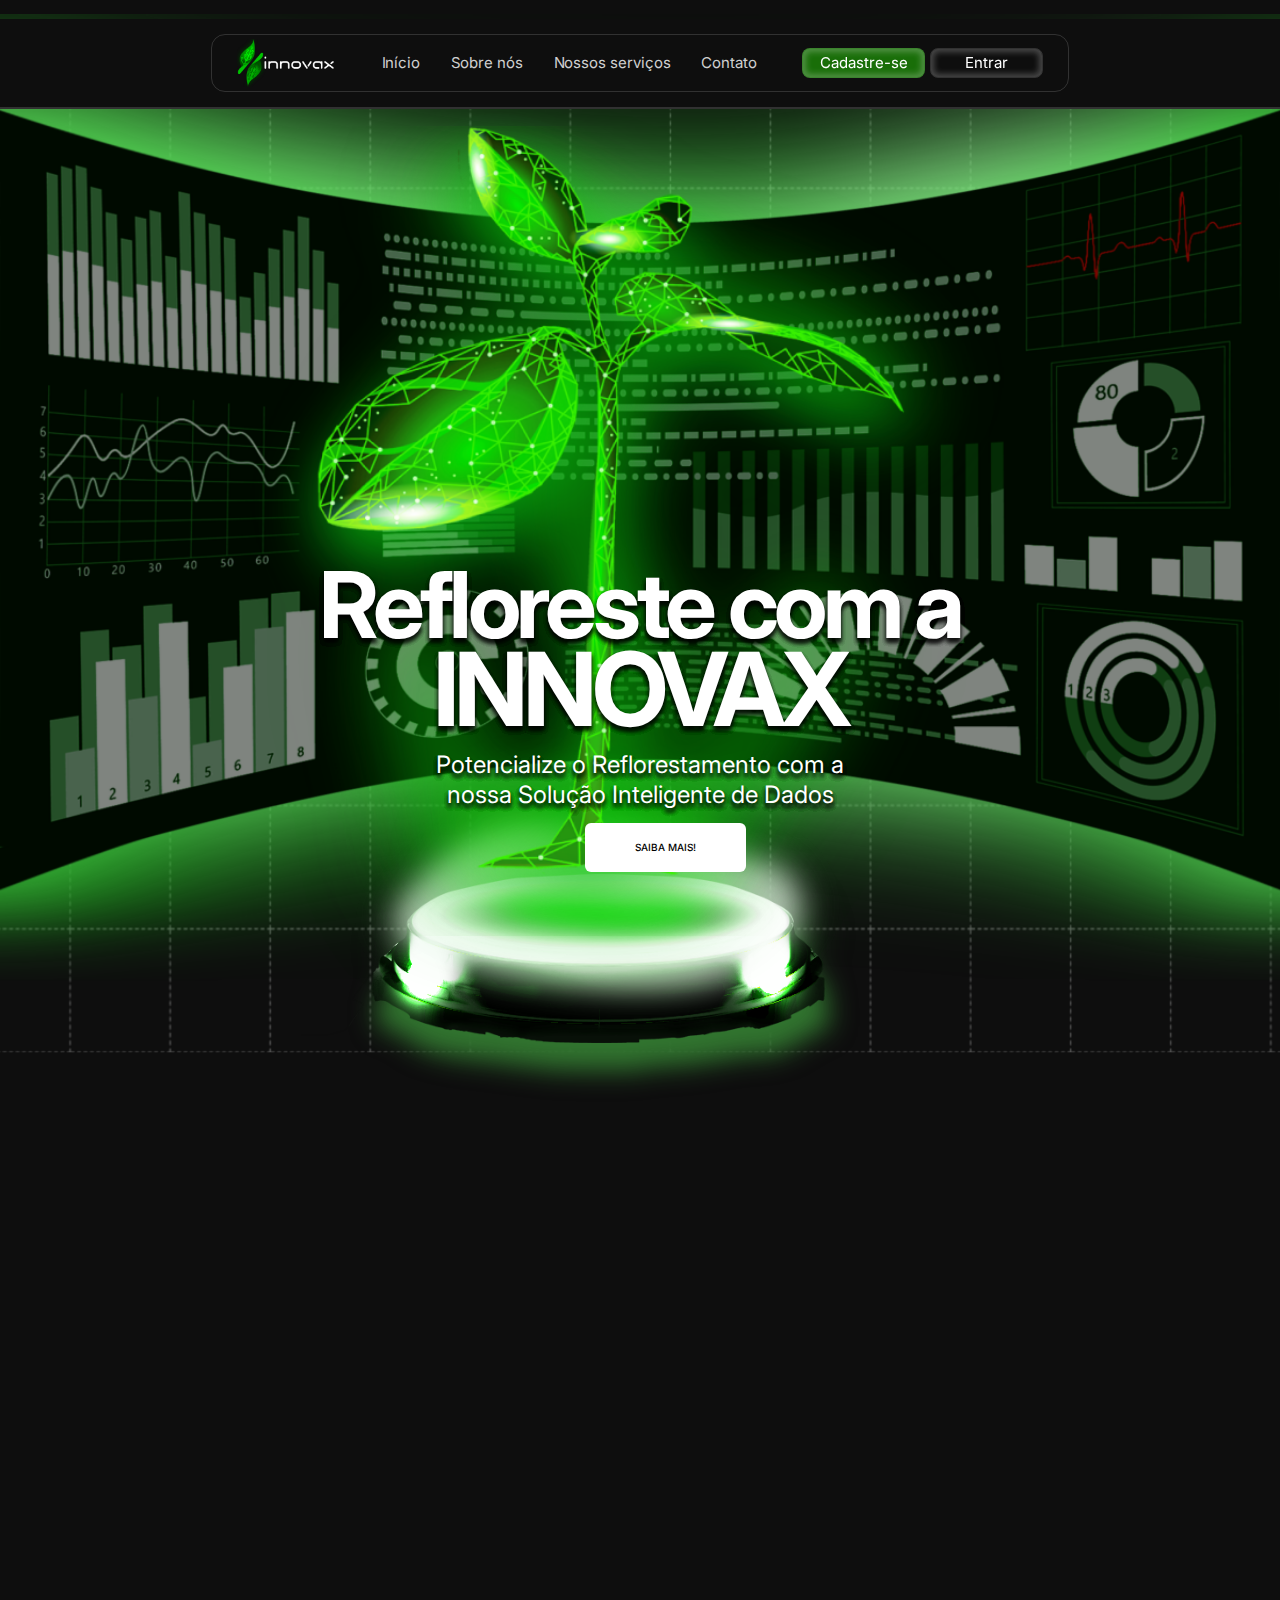
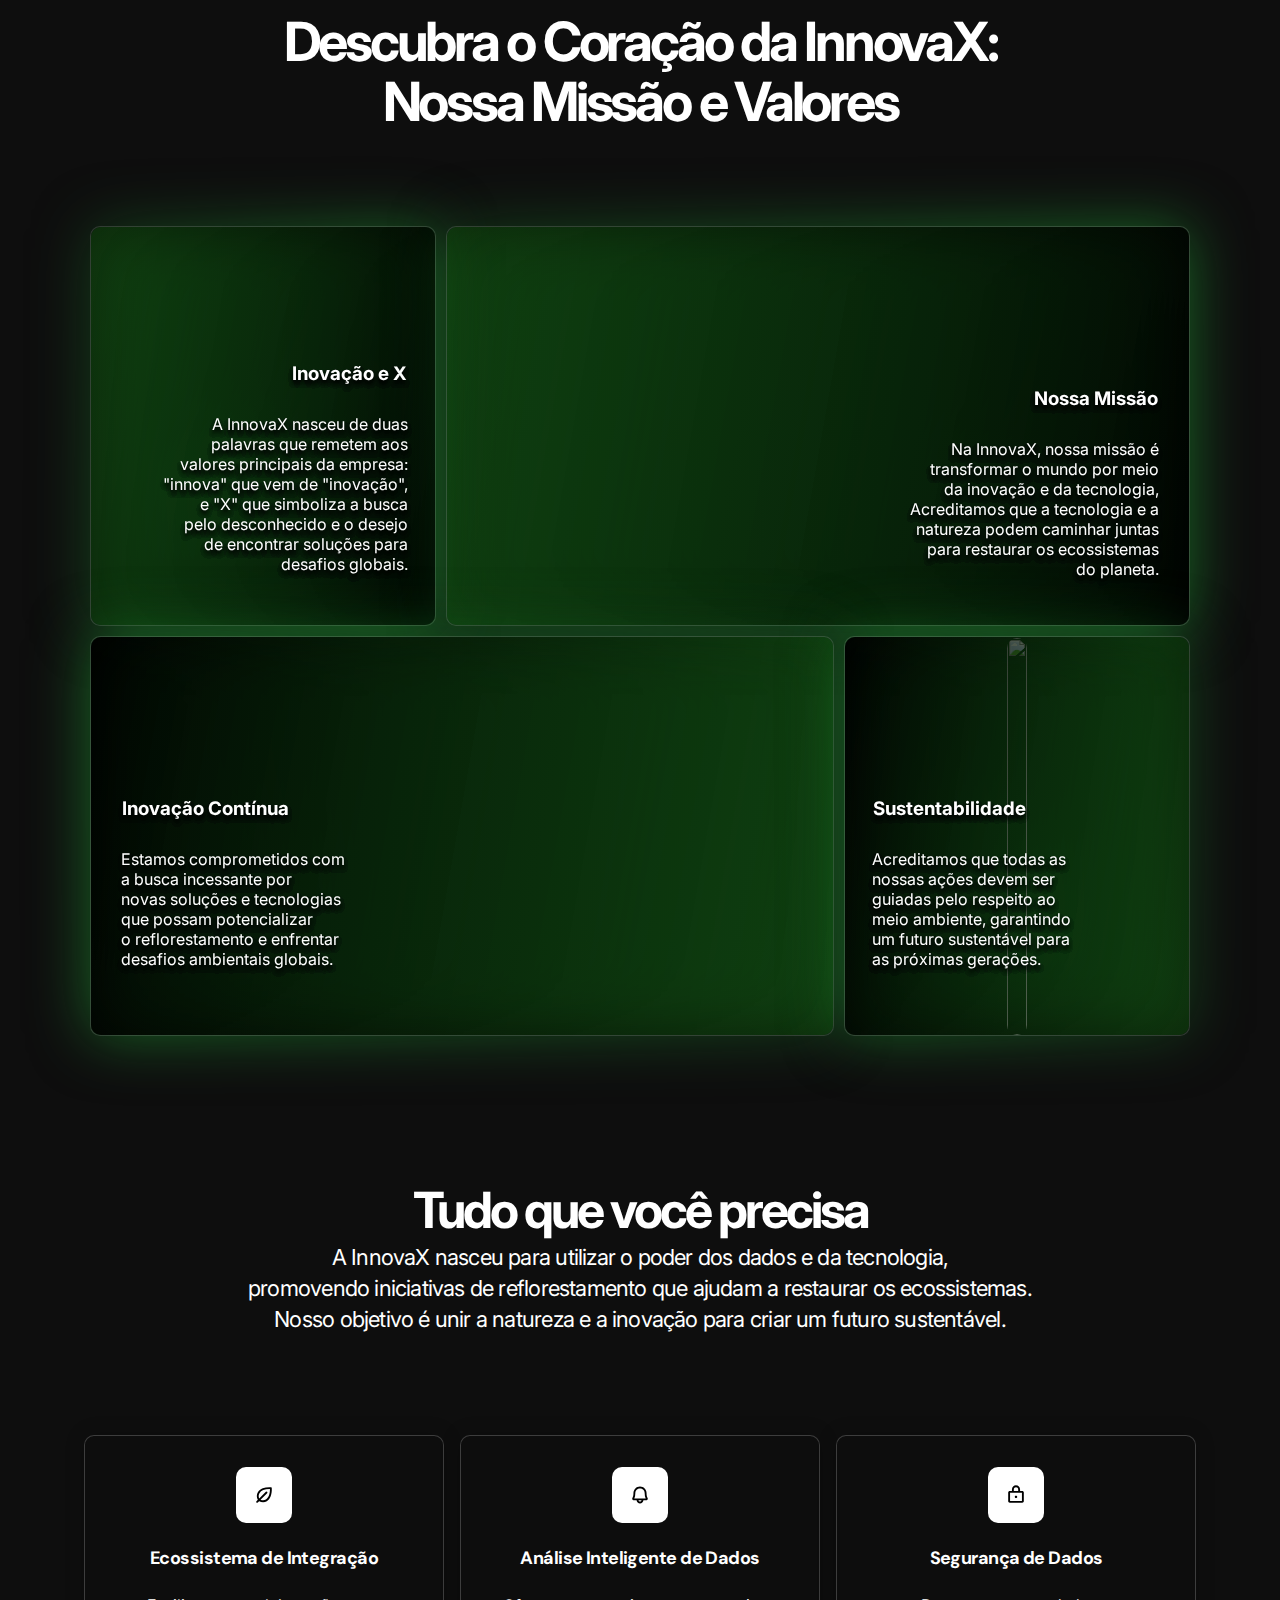
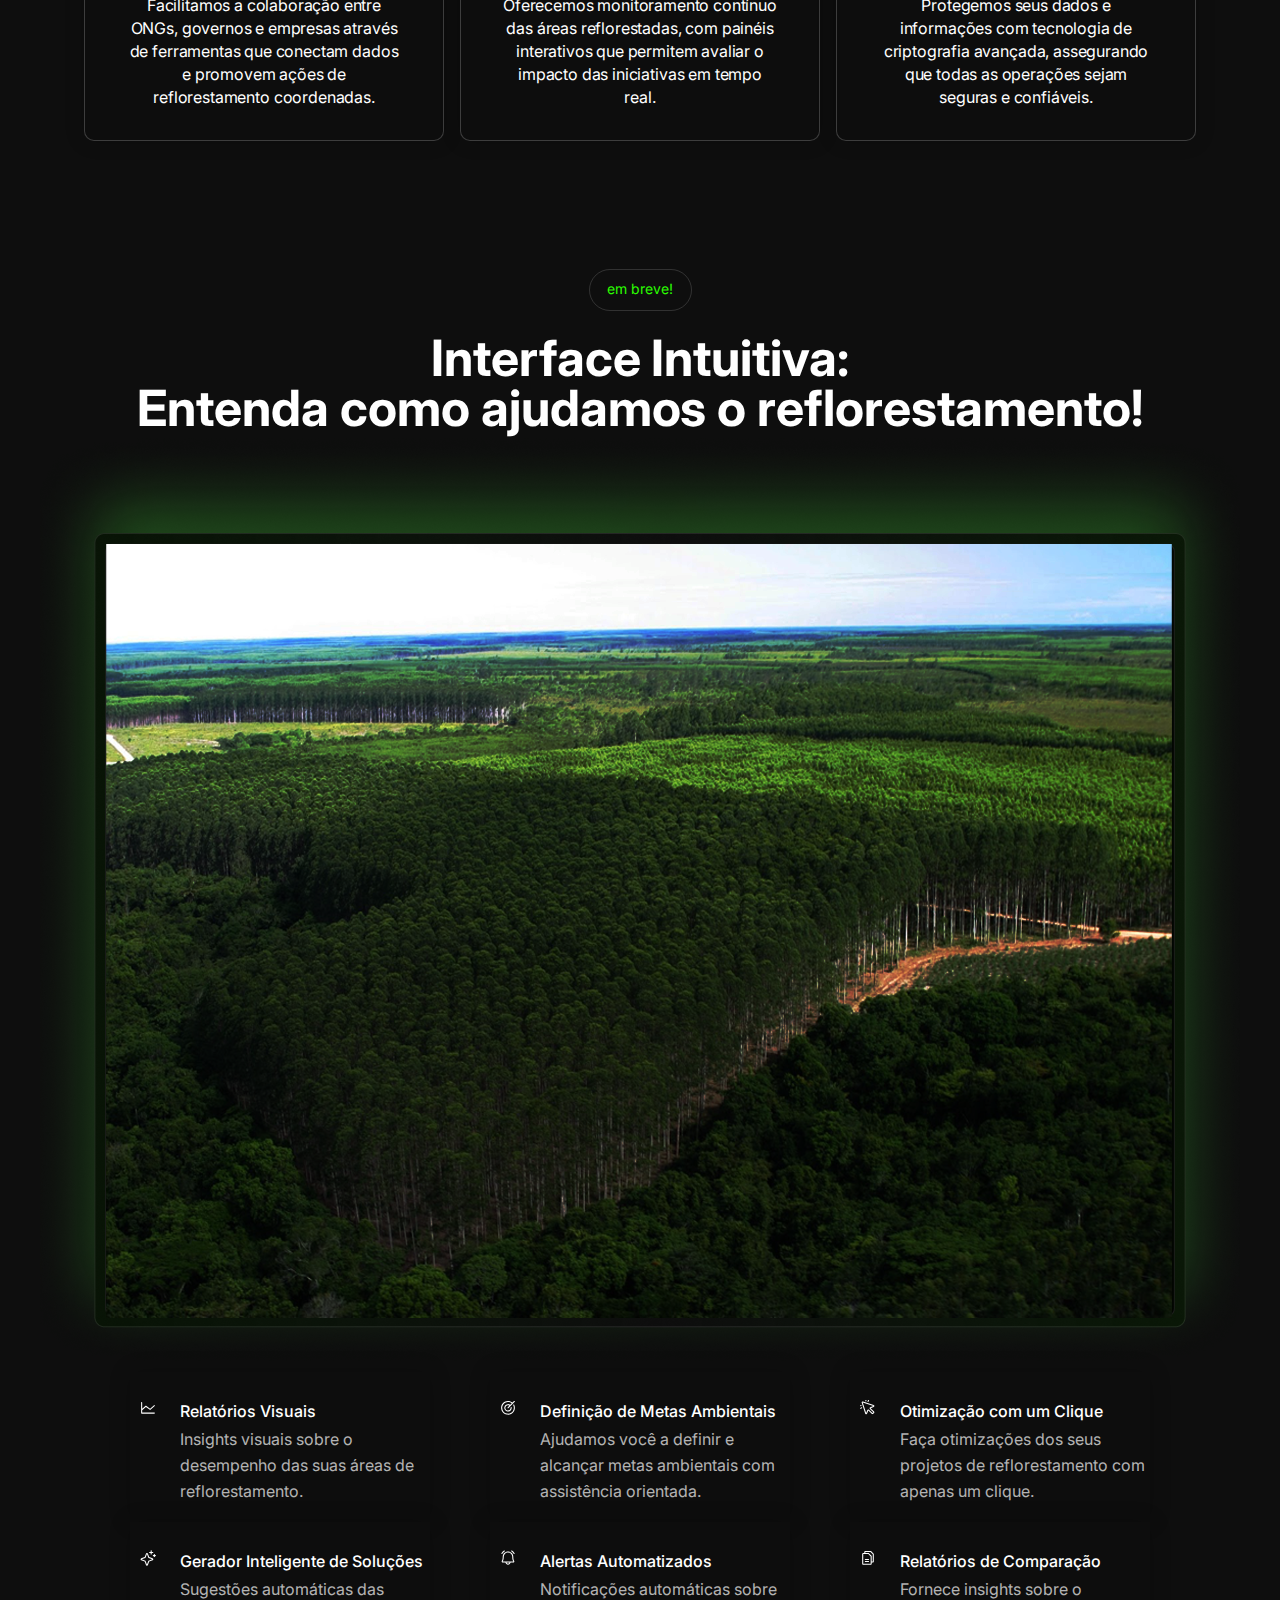
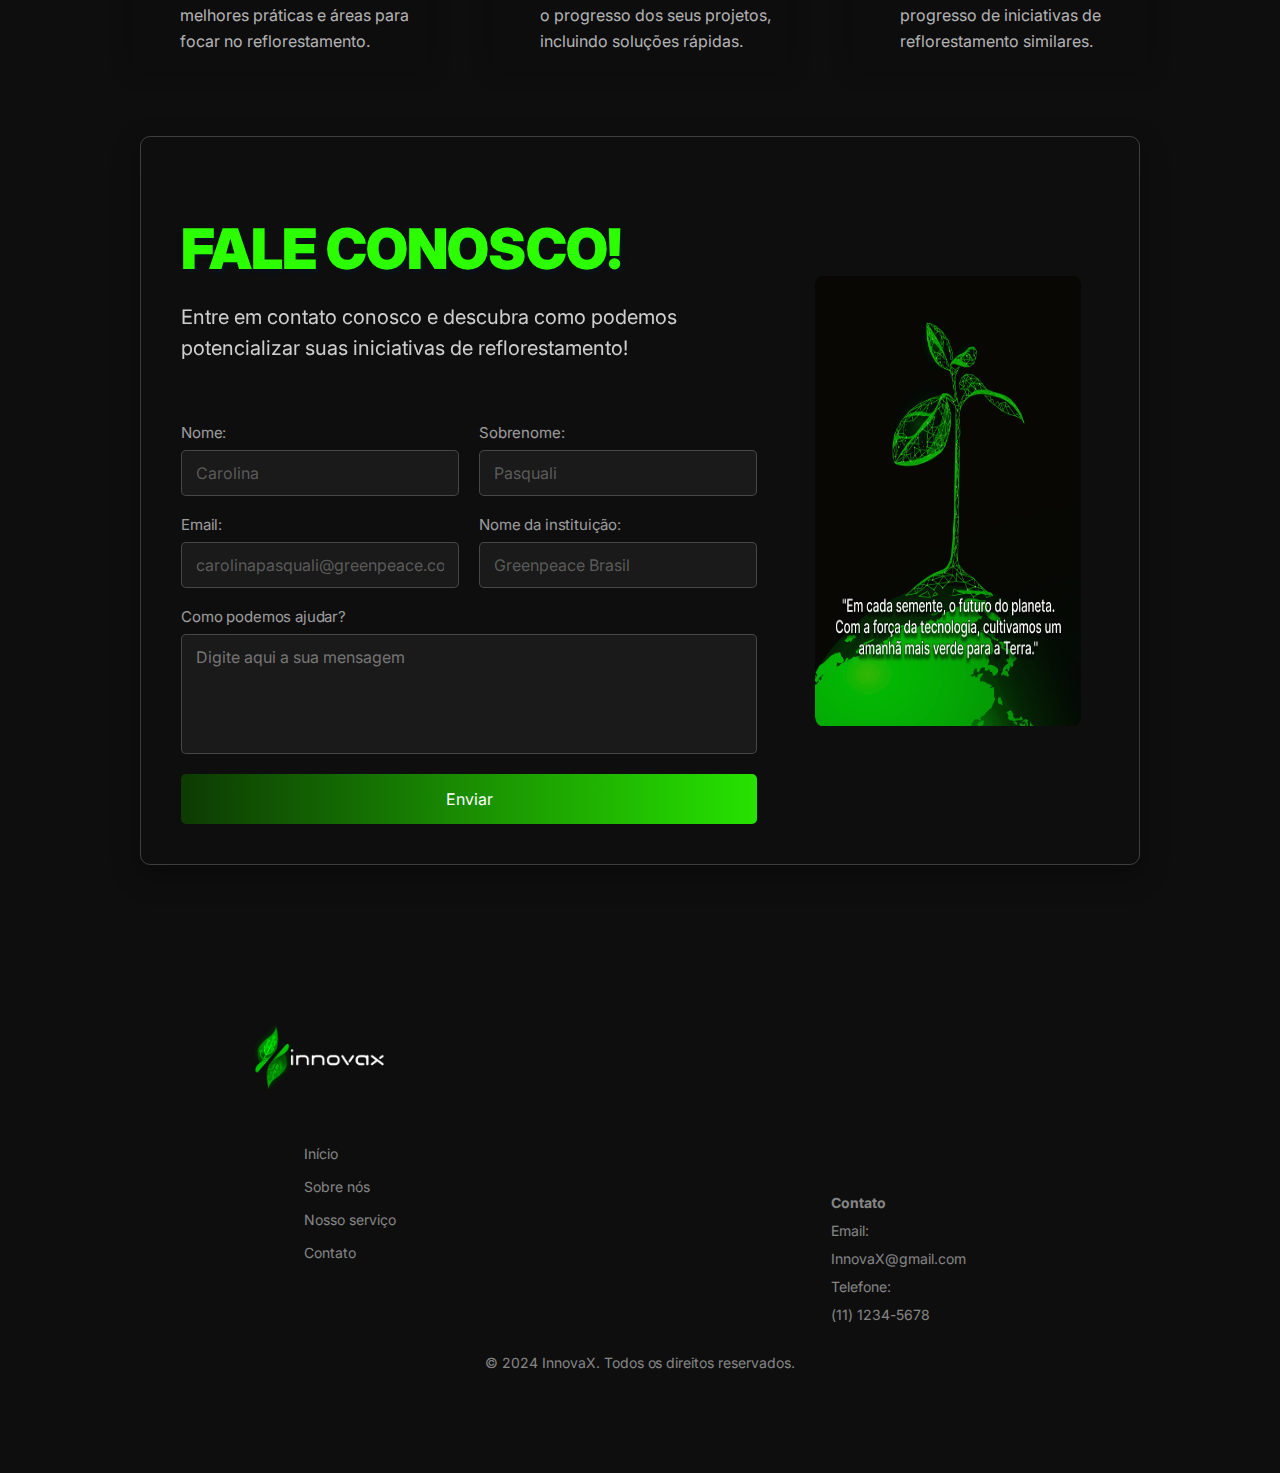
==== commit b2e434a7: "Subindo parte do site" ====
--- a/public/index.html
+++ b/public/index.html
@@ -103,7 +103,7 @@
                     <div class="img-1">
                         <div class="sombra">
                         </div>
-                        <img src="assets/Sem Título-1.png" alt=""> 
+                        <img src="assets/img1.png" alt=""> 
                     </div>
                     <div class="card-1-text">
                         <h3>Inovação e X</h3>
@@ -114,11 +114,10 @@
         
                 <div class="card-2">
                     <div class="img-1">
-                        <!-- <div class="sombra">
-                        </div> -->
-                        <!-- <img src="" alt="">  -->
-                        <video loop autoplay muted>
-                            <!-- <source src="assets/AdobeStock_917112096_Video_4K_Preview.mov" type="video/mp4"> -->
+                        <div class="sombra">
+                        </div>
+                        <video loop autoplay muted class="video1">
+                            <source src="assets/AdobeStock_533990262 (1).mov" type="video/mp4">
                         </video>
                     </div>
                     <div class="card-2-text">
@@ -135,7 +134,9 @@
                     <div class="img-1">
                         <div class="sombra-2">
                         </div>
-                        <img src="" alt=""> 
+                        <video loop autoplay muted class="video1">
+                            <source src="assets/AdobeStock_917112096 (1).mov" type="video/mp4">
+                        </video>
                     </div>
                     <div class="card-3-text">
                         <h3>Inovação Contínua</h3>
@@ -147,7 +148,7 @@
                     <div class="img-1">
                         <div class="sombra-2">
                         </div>
-                        <img src="" alt=""> 
+                        <img src="assets/img1-1.png" alt=""> 
                     </div>
                     <div class="card-4-text">
                         <h3>Sustentabilidade</h3>
--- a/public/style.css
+++ b/public/style.css
@@ -2,6 +2,7 @@
     padding: 0;
     margin: 0;
     box-sizing: border-box;
+    font-family: 'Inter';
 }
 
 body {
@@ -43,7 +44,7 @@
 
 .nav-links a {
     text-decoration: none;
-    color: rgba(255, 255, 255, 0.6);
+    color: rgba(255, 255, 255, 0.819);
     font-family: 'Inter';
     font-style: normal;
     font-weight: 400;
@@ -58,7 +59,7 @@
 }
 
 .nav-links a:hover {
-    text-shadow: 0px 0px 15px #44ff00;
+    text-shadow: 0px 0px 5px #44ff00;
     transform: scale(1.05);
 }
 
@@ -149,16 +150,16 @@
 }
 
 .button-two:hover, :focus {
-    color: #ffffff;
-    background: rgba(255, 255, 255, 0.15);
+    color: #000000;
+    background: rgb(255, 255, 255);
     border: 1px solid #2bff00;
-    text-shadow: 0 0 5px #000000,
-              0 0 10px #000000,
-              0 0 20px #000000;
-    box-shadow: 0 0 5px rgba(255, 255, 255, 0.15),
-              0 0 20px rgba(255, 255, 255, 0.15),
-              0 0 50px rgba(255, 255, 255, 0.15),
-              0 0 100px rgba(255, 255, 255, 0.15);
+    text-shadow: 0 0 5px #ffffff,
+              0 0 10px #ffffff,
+              0 0 20px #fcfcfc;
+    box-shadow: 0 0 5px rgba(255, 255, 255, 0.54),
+              0 0 20px rgba(255, 255, 255, 0.54),
+              0 0 50px rgba(255, 255, 255, 0.54),
+              0 0 100px rgba(255, 255, 255, 0.54);
     font-size: 14px;
     border-color: transparent;
 }
@@ -224,7 +225,7 @@
 
 section img#plat {
     position: absolute;
-    left: 50%;
+    left: 47%;
     transform: translateX(-50%);
     z-index: 3;
     width: 40%;
@@ -240,7 +241,7 @@
     object-fit: cover;
     height: 55%;
     top: 5%;
-    left: 55%;
+    margin-left: 70px;
     animation: flutuar 4s ease-in-out infinite;
     animation-delay: 0.5s;
     filter: drop-shadow(5px 28px 30px #07c314b8);
@@ -315,12 +316,12 @@
     position: absolute;
     width: 121px;
     height: 51px;
-    top: 110%;
+    top: 116%;
     background: #FFFFFF;
     border-radius: 6px;
     text-transform: uppercase;
     font-weight: 500;
-    left: 45%;
+    margin-left: -12%;
 }
 
 button.saiba-mais:hover {
@@ -359,7 +360,7 @@
 .img-1 img {
     width: 100%;
     border-radius: 10px;
-    opacity: 0.1;
+    object-fit: cover;
 }
 
 h1.tit {
@@ -397,7 +398,8 @@
     bottom: 0%;
     left: 0%;
     border-radius: 10px;
-    background: linear-gradient(280deg, #000, #0e5407);
+    background: linear-gradient(280deg, #000000f1, #0d540760);
+    z-index: 2;
 }
 
 .sombra-2 {
@@ -409,7 +411,12 @@
     bottom: 0%;
     left: 0%;
     border-radius: 10px;
-    background: linear-gradient(280deg, #0e5407, #000);
+    background: linear-gradient(280deg, #0d540760, #000000f1);
+    z-index: 2;
+}
+
+.header{
+    top: -2%;
 }
 
 .card-1 {
@@ -511,10 +518,11 @@
 .card-2 video {
     width: 100%;
     height: 100%;
+    height: 398px;
     object-fit: cover; /*não deixa o vídeo esticado*/
-}
-
-
+    border-radius: 10px;
+    transform: scaleX(-1);
+}
 
 .grupo-2{
     display: flex;
@@ -568,6 +576,15 @@
     text-align: left;
     font-size: 16px;
 }
+
+.card-3 video {
+    width: 100%;
+    height: 100%;
+    height: 398px;
+    object-fit: cover; /*não deixa o vídeo esticado*/
+    border-radius: 10px;
+    transform: scaleX(-1);
+}
   
 .card-3:hover {
     filter: drop-shadow(0px 0px 30px rgb(49, 209, 38));
@@ -615,6 +632,11 @@
     z-index: 3;
     text-align: left;
     font-size: 16px;
+}
+
+.card-4 img{
+    margin-top: 4px;
+    height: 397px;
 }
   
 .card-4:hover {
@@ -1151,13 +1173,13 @@
 /* Animação de flutuação */
 @keyframes flutuar {
     0% {
-        transform: translate(-50%, -5px);
+        transform: translate( 0%, 5px);
     }
     50% {
-        transform: translate(-50%, 5px);
+        transform: translate( 0%, 0px);
     }
     100% {
-        transform: translate(-50%, -5px);
+        transform: translate( 0%, 5px);
     }
 }
 
--- a/public/responsive.css
+++ b/public/responsive.css
@@ -0,0 +1,1546 @@
+
+@media (max-width: 768px) {
+    section img#fundo{
+        top: -8%;
+        height: 106vh;
+        object-fit: cover;
+    }
+
+    .button-one, .button-two {
+        height: 30px
+    }
+
+    section img#grafico{
+        top: 15.42%;
+        right: 50%;
+    }
+
+    section img#plat {
+        width: 47%;
+        top: 34%;
+    }
+
+    section img#planta {
+        height: 22%;
+        top: 17%;
+        margin-right: 35px;
+    }
+/* 
+    header{
+        display: none;
+    } */
+
+    .navbar {
+        margin-top: -4%;
+    }
+
+    .navbar-container {
+        padding: 20px 0px;
+    }
+
+    .texto{
+        top: 1%;
+    }
+
+    h1.titulo1{
+        font-size: 55px;
+        font-weight: 600;
+        letter-spacing: -1px;
+        margin-top: -9%;
+    }
+    
+    section{
+        margin-top: 30%;
+    }
+
+    p.titulo2{
+        font-size: 65px;
+        font-weight: 900;
+        margin-top: -5%;
+    }
+
+    p.sub-text{
+        font-size: 19px;
+        line-height: 21px;
+        font-weight: 100;
+        color: #ffffffd4;
+        margin-top: 5%;
+    }
+
+    button.saiba-mais{
+        margin-left: -11%;
+        width: 20%;
+        font-size: 10px;
+        height: 20%;
+        top: 332%;
+        color: #246a16;
+        text-transform: none;
+    }
+
+    .about {
+        display: flex;
+        flex-direction: column;
+        align-items: center;
+        padding: 80px 50px;
+        gap: 31px;
+        margin-bottom: -70px;
+        width: 100%;
+        min-width: 387px;
+    }
+
+    #inicio, #sobre, #servicos, #contato {
+        display: none;
+    }
+
+    .grup-content{
+        display: flex;
+        flex-direction: row;
+        flex-wrap: wrap;
+        justify-content: center;
+        align-items: center;
+        align-content: center;
+        padding: 80px 50px;
+        gap: 31px;
+    }
+
+    .grupo-1{
+        display: flex;
+        flex-direction: row;
+        flex-wrap: wrap;
+        justify-content: center;
+        align-items: center;
+        align-content: center;
+        padding: 0px;
+        gap: 10px;
+        width: 390px;
+        height: 810px;
+    }
+
+    .card-2-text{
+        position: absolute;
+        top: 160px;
+        left: calc(32% - 195px);
+        width: 401px;
+        height: 202px;
+        z-index: 3;
+        text-align: right;
+        font-size: 16px;
+    }
+
+    .grupo-2{
+        display: flex;
+        flex-direction: row;
+        flex-wrap: wrap;
+        justify-content: center;
+        align-items: center;
+        align-content: center;
+        padding: 0px;
+        gap: 10px;
+        max-width: 390px;
+        height: 810px;
+        margin-top: -20px;
+    }
+
+    .card-1, .card-2, .card-3, .card-4{
+        width: 100%;
+        min-width: 360px;
+        height: 400px;
+    }
+
+    
+    .card-2 video {
+    height: 398px;
+    width: 387px;
+    }
+
+    .card-3 video {
+    height: 398px;
+    width: 387px;
+    }
+
+    .card-4 img{
+        margin-top: 4px;
+        height: 398px;
+        width: 387px;
+    }
+
+    .card-1 img{
+        height: 398px;
+        width: 387px;
+    }
+
+    .card-3-text{
+        position: absolute;
+        top: 180px;
+        right: calc(32% - 195px);
+        width: 401px;
+        height: 202px;
+        z-index: 3;
+        text-align: left;
+        font-size: 16px;
+    }
+
+    .card-4-text{
+        position: absolute;
+        top: 180px;
+        right: calc(32% - 195px);
+        width: 401px;
+        height: 202px;
+        z-index: 3;
+        text-align: left;
+        font-size: 16px;
+    }
+
+    h1.tit {
+        margin-right: 0;
+        margin-top: -700px;
+        margin-bottom: 50px;
+    }
+
+    h5.breve{
+        margin-right: 0;
+        margin-top: -650px;
+    }
+
+    .values .card-content {
+        flex-wrap: wrap;
+        gap: 40px;
+    }
+
+    /* .container{
+        flex-wrap: wrap;
+        padding: 20px;
+        justify-content: center;
+        align-items: center;
+        margin-left: 0;
+    } */
+
+    h3.tit-values{
+        margin-top: -45%;
+        margin-bottom: 10%;
+    }
+    
+    p.subt {
+        margin-top: 40px;
+    }
+
+    .tit-services{
+        margin-bottom: -30px;
+    }
+    
+    .services img {
+        max-width: 500px;
+        margin-bottom: 50px;
+        margin-left: 5px;
+        margin-top: -300px;
+    }
+
+    .services {
+        flex-direction: column;
+    }
+
+    .services {
+        margin-top: 38rem;
+        display: flex;
+        justify-content: center;
+        align-items: center;
+        gap: 2rem;
+    }
+
+    .info-services{
+        /* border: 1px solid rgba(255, 255, 255, 0.2);
+        border-radius: 10px; */
+        width: 370px;
+    }
+
+    .infos-content {
+        display: flex;
+        flex-direction: row;
+        flex-wrap: wrap;
+        justify-content: center;
+        align-items: center;
+        align-content: center;
+        padding: 80px 50px;
+        gap: 31px;
+    }
+
+    .infos-1{
+        display: flex;
+        flex-direction: row;
+        flex-wrap: wrap;
+        justify-content: left;
+        margin-left: 30px;
+        align-items: center;
+        align-content: center;
+        padding: 0px;
+        margin-top: -250px;
+        gap: 10px;
+        width: 390px;
+        height: 810px;
+    }
+
+    .infos-2{
+        display: flex;
+        flex-direction: row;
+        flex-wrap: wrap;
+        justify-content: center;
+        align-items: center;
+        align-content: center;
+        margin-left: 10px;
+        padding: 0px;
+        gap: 10px;
+        max-width: 390px;
+        height: 810px;
+        margin-top: -350px;
+    }
+
+    .info-img img{
+        margin-top: 100%;
+        margin-bottom: 50%;
+    }
+
+
+
+    .contact {
+        flex-wrap: wrap;
+        padding: 20px 20px;
+        justify-content: center;
+        align-items: center;
+
+        width: 400px;
+        margin-top: -400px;
+        text-align: center;
+    }
+
+    .entrar-em-contato h1{
+        line-height: 53px;
+    }
+    
+    .entrar-em-contato p{
+        margin-bottom: 10px;
+    }
+    
+    .inputs label{
+        text-align: left;
+
+    }
+
+    .info-principais{
+        flex-direction: column;
+    }
+
+    button.btn-enviar{
+        margin-top: 10px;
+        margin-bottom: -30px;
+        width: 350px;
+    }
+
+    .inputs input,
+    .inputs textarea{
+        width: 350px;
+    }
+
+    .contact-img{
+        margin-left: -1%;
+        width: 360px;
+        height: 408px;
+    }
+
+    .contact-img img{
+        margin-top: -50%;
+    }
+
+
+    footer {
+        padding: 2rem 2rem;
+    }
+
+    .footer-section {
+        margin-left: -150px;
+        margin-bottom: -250px;
+    }
+    
+    .footer-section-1{
+        margin-left: -220px;
+    }
+    
+    .footer-container {
+        display: flex;
+        justify-content: space-around;
+        flex-wrap: wrap;
+    }
+
+    .logo-1-footer {
+        width: 60%;
+        height: 50%;
+        object-fit: cover;
+        margin-left: -120px;
+        margin-top: 5px;
+        margin-bottom: -50px;
+    }
+    
+
+}
+
+@media (min-width: 769px) and (max-width: 800px) {
+    header{
+        margin-top: -2%;
+    }
+    
+    .nav {
+        position: relative;
+        line-height: 26px;
+        display: flex;
+        flex-direction: row;
+        align-items: center;
+        justify-content: flex-start;
+        font-size: 13px;
+    }
+    
+    .nav-links {
+        border-radius: 60px;
+        display: flex;
+        flex-direction: row;
+        align-items: center;
+        justify-content: center;
+        padding: 8px 40px 8px 30px;
+        gap: 15px;
+        text-align: center;
+        color: rgba(255, 255, 255, 0.6);
+    }
+    
+    .nav-links a {
+        text-decoration: none;
+        color: rgba(255, 255, 255, 0.6);
+        font-family: 'Inter';
+        font-style: normal;
+        font-weight: 400;
+        font-size: 13px;
+        line-height: 26px;
+        letter-spacing: -0.0001em;
+    }
+    
+    
+    .nav-links a:hover {
+        display: block;
+    }
+    
+    .nav-links a:hover {
+        text-shadow: 0px 0px 15px #44ff00;
+        transform: scale(1.05);
+    }
+    
+    .nav-links a::after {
+        content: '';
+        position: absolute;
+        left: 0;
+        bottom: -1px;
+    
+        width: 60%;
+        height: .5px;
+        background: #77ff00;
+    
+        transform: scaleX(0);
+        transform-origin: right;
+        transition: transform 0.4s;
+    }
+    
+    .nav-links a:hover::after {
+        transform: scaleX(1);
+        transform-origin: left;
+        transition: transform 0.4s;
+    }
+    
+    /* .nav-links {
+        gap: 15px;
+        font-size: 13px;
+    }
+
+     */
+
+    .button-two.nav {
+        width: 113px;
+        font-size: 11px;
+    }
+
+    .button-one.nav {
+        width: 113px;
+
+        font-size: 11px;
+    }
+
+    .navbar-container img {
+        width: 75px;
+        margin-left: -5px;
+        height: 44px;
+    }
+
+
+    section img#grafico{
+        top: 3.8%;
+    }
+
+    section img#plat {
+        width: 45%;
+        top: 27.2%;
+    }
+
+    section img#planta {
+        height: 30%;
+        top: 5.2%;
+    }
+
+    section img#fundo {
+        top: 6%;
+    }
+
+    .texto{
+        top: 22%;
+    }
+
+    h1.titulo1{
+        font-size: 55px;
+        font-weight: 600;
+        letter-spacing: -1px;
+        margin-top: -9%;
+    }
+    
+    p.titulo2{
+        font-size: 75px;
+        font-weight: 900;
+        margin-top: -6%;
+    }
+
+    p.sub-text{
+        font-size: 17px;
+        line-height: 21px;
+        font-weight: 100;
+        color: #ffffffd4;
+        margin-top: -1%;
+    }
+
+    button.saiba-mais{
+        margin-left: 40%;
+        width: 25%;
+        font-size: 10px;
+        height: 25%;
+        top: 109%;
+    }
+
+    section.about {
+        margin-top: -115%;
+    }
+    
+    .grup-content{
+        display: flex;
+        flex-direction: row;
+        flex-wrap: wrap;
+        justify-content: center;
+        align-items: center;
+        align-content: center;
+        padding: 80px 50px;
+        gap: 31px;
+        margin-top: 15%;
+    }
+
+    .grupo-1{
+        gap: 10px;
+        width: 390px;
+        height: 810px;
+    }
+
+    .card-1-text{
+        left: calc(47% - 195px);
+        top: 240px;
+    }
+
+    .card-2-text{
+        position: absolute;
+        top: 240px;
+        left: calc(47% - 195px);
+        width: 401px;
+        height: 202px;
+        z-index: 3;
+        text-align: right;
+        font-size: 16px;
+    }
+
+    .grupo-2{
+        max-width: 390px;
+        height: 810px;
+        margin-top: 180px;
+    }
+
+    .card-1, .card-2, .card-3, .card-4{
+        width: 100%;
+        min-width: 460px;
+        height: 500px;
+    }
+
+    .card-3 video {
+        height: 498px;
+        width: 458px;
+    }
+
+    .card-2 video {
+        height: 498px;
+        width: 458px;
+    }
+    
+    .card-3-text{
+        position: absolute;
+        top: 260px;
+        right: calc(47% - 195px);
+        width: 401px;
+        height: 202px;
+        z-index: 3;
+        text-align: left;
+        font-size: 16px;
+    }
+
+    .card-4-text{
+        position: absolute;
+        top: 260px;
+        right: calc(47% - 195px);
+        width: 401px;
+        height: 202px;
+        z-index: 3;
+        text-align: left;
+        font-size: 16px;
+    }
+
+    p.subt {
+        margin-top: 0px;
+    }
+
+    .values .card {
+        height: 506px;
+    } 
+
+    .tit-services{
+        margin-top: -80%;
+    }
+    
+    .services img {
+        max-width: 800px;
+        margin-bottom: 50px;
+        margin-left: 5px;
+        margin-top: 80px;
+    }
+
+    .services {
+        flex-direction: column;
+    }
+
+    .services {
+        margin-top: 38rem;
+        display: flex;
+        justify-content: center;
+        align-items: center;
+        gap: 2rem;
+    }
+
+    .info-services{
+        /* border: 1px solid rgba(255, 255, 255, 0.2);
+        border-radius: 10px; */
+        width: 300px;
+    }
+
+    .infos-content {
+        display: flex;
+        flex-direction: row;
+        flex-wrap: wrap;
+        justify-content: center;
+        align-items: center;
+        align-content: center;
+        padding: 80px 50px;
+    }
+
+    .infos-1{
+        display: flex;
+        flex-direction: row;
+        flex-wrap: wrap;
+        justify-content: left;
+        margin-right: 350px;
+        align-items: center;
+        align-content: center;
+        padding: 0px;
+        margin-top: -250px;
+        gap: 10px;
+        width: 320px;
+        height: 810px;
+    }
+
+    .infos-2{
+        display: flex;
+        flex-direction: column;
+        flex-wrap: wrap;
+        justify-content: right;
+        align-items: right;
+        align-content: right;
+        margin-left: 350px;
+        padding: 0px;
+        gap: 10px;
+        max-width: -320px;
+        height: 810px;
+        margin-top: -640px;
+    }
+
+    .contact {
+        flex-wrap: wrap;
+        padding: 20px 20px;
+        justify-content: center;
+        align-items: center;
+
+        width: 800px;
+        margin-top: -300px;
+        margin-bottom: -100px;
+        height: 1000px;
+        text-align: center;
+    }
+
+    .entrar-em-contato h1{
+        line-height: 53px;
+        margin-top: -70px;
+    }
+    
+    .entrar-em-contato p{
+        margin-bottom: 10px;
+    }
+    
+    .inputs label{
+        text-align: left;
+
+    }
+
+    .info-principais{
+        flex-direction: column;
+    }
+
+    button.btn-enviar{
+        margin-top: 10px;
+        margin-bottom: -30px;
+        width: 350px;
+    }
+
+    .inputs input,
+    .inputs textarea{
+        width: 350px;
+    }
+
+    .contact-img{
+        margin-left: -1%;
+        width: 360px;
+        height: 408px;
+    }
+
+    .contact-img img{
+        margin-top: -10%;
+    }
+
+    footer {
+        padding: 2rem 2rem;
+    }
+
+    .footer-section {
+        margin-left: -150px;
+        margin-bottom: -250px;
+    }
+    
+    .footer-section-1{
+        margin-left: -500px;
+        margin-right: 50px;
+    }
+    
+    .footer-container {
+        display: flex;
+        justify-content: space-around;
+        flex-wrap: wrap;
+    }
+
+    .logo-1-footer {
+        width: 30%;
+        height: 30%;
+        object-fit: cover;
+        margin-left: -120px;
+        margin-top: -300px;
+        margin-bottom: -50px;
+    }
+
+}
+
+@media (min-width: 801px) and (max-width: 900px) {
+    header{
+        margin-top: -2%;
+    }
+    
+    .nav {
+        position: relative;
+        line-height: 26px;
+        display: flex;
+        flex-direction: row;
+        align-items: center;
+        justify-content: flex-start;
+        font-size: 15px;
+    }
+    
+    .nav-links {
+        border-radius: 60px;
+        display: flex;
+        flex-direction: row;
+        align-items: center;
+        justify-content: center;
+        padding: 8px 40px 8px 30px;
+        gap: 15px;
+        text-align: center;
+        color: rgba(255, 255, 255, 0.6);
+    }
+    
+    .nav-links a {
+        text-decoration: none;
+        color: rgba(255, 255, 255, 0.6);
+        font-family: 'Inter';
+        font-style: normal;
+        font-weight: 400;
+        font-size: 13px;
+        line-height: 26px;
+        letter-spacing: -0.0001em;
+    }
+    
+    
+    .nav-links a:hover {
+        display: block;
+    }
+    
+    .nav-links a:hover {
+        text-shadow: 0px 0px 15px #44ff00;
+        transform: scale(1.05);
+    }
+    
+    .nav-links a::after {
+        content: '';
+        position: absolute;
+        left: 0;
+        bottom: -1px;
+    
+        width: 60%;
+        height: .5px;
+        background: #77ff00;
+    
+        transform: scaleX(0);
+        transform-origin: right;
+        transition: transform 0.4s;
+    }
+    
+    .nav-links a:hover::after {
+        transform: scaleX(1);
+        transform-origin: left;
+        transition: transform 0.4s;
+    }
+    
+    /* .nav-links {
+        gap: 15px;
+        font-size: 13px;
+    }
+
+    .navbar {
+        margin-top: -4%;
+    } */
+
+    .button-two.nav {
+        width: 113px;
+        font-size: 11px;
+    }
+
+    .button-one.nav {
+        width: 113px;
+        font-size: 11px;
+    }
+
+    .navbar-container img {
+        width: 75px;
+        margin-left: -5px;
+        height: 44px;
+    }
+
+    section img#grafico{
+        top: 3.8%;
+    }
+
+    section img#plat {
+        width: 40%;
+        top: 27.5%;
+    }
+
+    section img#planta {
+        height: 30%;
+        top: 5.2%;
+        margin-right: 20px;
+    }
+
+    .texto{
+        top: 22%;
+    }
+
+    h1.titulo1{
+        font-size: 55px;
+        font-weight: 600;
+        letter-spacing: -1px;
+        margin-top: -9%;
+    }
+    
+    p.titulo2{
+        font-size: 75px;
+        font-weight: 900;
+        margin-top: -6%;
+    }
+
+    p.sub-text{
+        font-size: 17px;
+        line-height: 21px;
+        font-weight: 100;
+        color: #ffffffd4;
+        margin-top: -1%;
+    }
+
+    button.saiba-mais{
+        margin-left: -15%;
+        width: 25%;
+        font-size: 10px;
+        height: 25%;
+        top: 109%;
+    }
+
+    section.about {
+        margin-top: -105%;
+    }
+    
+    .grup-content{
+        display: flex;
+        flex-direction: row;
+        flex-wrap: wrap;
+        justify-content: center;
+        align-items: center;
+        align-content: center;
+        padding: 80px 50px;
+        gap: 31px;
+        margin-top: 15%;
+    }
+
+    .grupo-1{
+        gap: 10px;
+        width: 390px;
+        height: 810px;
+        margin-left: 10%;
+    }
+
+    .card-1-text{
+        left: calc(47% - 195px);
+        top: 240px;
+    }
+
+    .card-2-text{
+        position: absolute;
+        top: 240px;
+        left: calc(47% - 195px);
+        width: 401px;
+        height: 202px;
+        z-index: 3;
+        text-align: right;
+        font-size: 16px;
+    }
+
+    .grupo-2{
+        max-width: 390px;
+        height: 810px;
+        margin-top: 28.5%;
+        margin-left: 10%;
+    }
+
+    .card-1, .card-2, .card-3, .card-4{
+        width: 100%;
+        min-width: 480px;
+        height: 500px;
+    }
+
+    .card-2 video {
+        height: 498px;
+        width: 478px;
+    }
+    
+    .card-3 video {
+        height: 498px;
+        width: 478px;
+    }
+
+    .card-4 img{
+        margin-top: 3px;
+        height: 497px;
+        width: 478px;
+    }
+
+    .card-1 img{
+        height: 498px;
+        width: 478px;
+    }
+
+    .card-3-text{
+        position: absolute;
+        top: 260px;
+        right: calc(47% - 195px);
+        width: 401px;
+        height: 202px;
+        z-index: 3;
+        text-align: left;
+        font-size: 16px;
+    }
+
+    .card-4-text{
+        position: absolute;
+        top: 260px;
+        right: calc(47% - 195px);
+        width: 401px;
+        height: 202px;
+        z-index: 3;
+        text-align: left;
+        font-size: 16px;
+    }
+
+    p.subt {
+        margin-top: 0px;
+    }
+
+    .values .card {
+        height: 466px;
+    } 
+
+    .tit-services{
+        margin-top: -80%;
+    }
+    
+    .services img {
+        max-width: 800px;
+        margin-bottom: 50px;
+        margin-left: 5px;
+        margin-top: 60px;
+    }
+
+    .services {
+        flex-direction: column;
+    }
+
+    .services {
+        margin-top: 38rem;
+        display: flex;
+        justify-content: center;
+        align-items: center;
+        gap: 2rem;
+    }
+
+    .info-services{
+        /* border: 1px solid rgba(255, 255, 255, 0.2);
+        border-radius: 10px; */
+        width: 300px;
+    }
+
+    .infos-content {
+        display: flex;
+        flex-direction: row;
+        flex-wrap: wrap;
+        justify-content: center;
+        align-items: center;
+        align-content: center;
+        padding: 80px 50px;
+    }
+
+    .infos-1{
+        display: flex;
+        flex-direction: row;
+        flex-wrap: wrap;
+        justify-content: left;
+        margin-right: 350px;
+        align-items: center;
+        align-content: center;
+        padding: 0px;
+        margin-top: -250px;
+        gap: 10px;
+        width: 320px;
+        height: 810px;
+    }
+
+    .infos-2{
+        display: flex;
+        flex-direction: column;
+        flex-wrap: wrap;
+        justify-content: right;
+        align-items: right;
+        align-content: right;
+        margin-left: 350px;
+        padding: 0px;
+        gap: 10px;
+        width: -320px;
+        height: 810px;
+        margin-top: -640px;
+    }
+
+    .contact {
+        flex-wrap: wrap;
+        padding: 20px 20px;
+        justify-content: center;
+        align-items: center;
+
+        width: 800px;
+        margin-top: -400px;
+        margin-bottom: -80px;
+        height: 1000px;
+        text-align: center;
+    }
+
+    .entrar-em-contato h1{
+        line-height: 53px;
+        margin-top: -70px;
+    }
+    
+    .entrar-em-contato p{
+        margin-bottom: 10px;
+    }
+    
+    .inputs label{
+        text-align: left;
+
+    }
+
+    .info-principais{
+        flex-direction: column;
+    }
+
+    button.btn-enviar{
+        margin-top: 10px;
+        margin-bottom: -30px;
+        width: 350px;
+    }
+
+    .inputs input,
+    .inputs textarea{
+        width: 350px;
+    }
+
+    .contact-img{
+        margin-left: -1%;
+        width: 360px;
+        height: 408px;
+    }
+
+    footer {
+        padding: 2rem 2rem;
+    }
+
+    .footer-section {
+        margin-left: -150px;
+        margin-bottom: -250px;
+    }
+    
+    .footer-section-1{
+        margin-left: -500px;
+        margin-right: 50px;
+    }
+    
+    .footer-container {
+        display: flex;
+        justify-content: space-around;
+        flex-wrap: wrap;
+    }
+
+    .logo-1-footer {
+        width: 30%;
+        height: 30%;
+        object-fit: cover;
+        margin-left: -120px;
+        margin-top: -300px;
+        margin-bottom: -50px;
+    }
+
+}
+
+@media (min-width: 901px) and  (max-width: 1000px) {
+    header{
+        margin-top: -2%;
+        
+    }
+
+    section img#grafico{
+        top: 3.8%;
+    }
+
+    section img#plat {
+        width: 45%;
+        top: 30%;
+    }
+
+    section img#planta {
+        height: 35%;
+        top: 5.2%;
+    }
+
+    .texto{
+        top: 22%;
+    }
+
+    h1.titulo1{
+        font-size: 75px;
+        font-weight: 600;
+        letter-spacing: -1px;
+        margin-top: -1%;
+    }
+    
+    p.titulo2{
+        font-size: 95px;
+        font-weight: 900;
+        margin-top: -1.5%;
+    }
+
+    p.sub-text{
+        font-size: 20px;
+        line-height: 21px;
+        font-weight: 100;
+        color: #ffffffd4;
+        margin-top: 2%;
+    }
+
+    button.saiba-mais{
+        left: 43%;
+        width: 20%;
+        font-size: 10px;
+        height: 20%;
+        top: 109%;
+    }
+
+    section.about {
+        margin-top: -85%;
+    }
+
+    .card-1-text{
+        left: calc(47% - 195px);
+        top: 240px;
+    }
+
+    .card-2-text{
+        position: absolute;
+        top: 240px;
+        left: calc(47% - 195px);
+        width: 401px;
+        height: 202px;
+        z-index: 3;
+        text-align: right;
+        font-size: 16px;
+    }
+
+    .card-3-text{
+        position: absolute;
+        top: 260px;
+        right: calc(47% - 195px);
+        width: 401px;
+        height: 202px;
+        z-index: 3;
+        text-align: left;
+        font-size: 16px;
+    }
+
+    .card-4-text{
+        position: absolute;
+        top: 260px;
+        right: calc(47% - 195px);
+        width: 401px;
+        height: 202px;
+        z-index: 3;
+        text-align: left;
+        font-size: 16px;
+    }
+
+.card-1, .card-2, .card-3, .card-4{
+        width: 100%;
+        width: 480px;
+        height: 500px;
+    } 
+
+    .card-3 video {
+        height: 498px;
+        width: 478px;
+    }
+
+    .card-2 video {
+        height: 498px;
+        width: 478px;
+    }
+
+    .values .card {
+        height: 406px;
+    }
+
+    p.subt {
+        margin-top: -55px;
+    }
+
+    .services img {
+        max-width: 1000px;
+        margin-bottom: 50px;
+        margin-left: 5px;
+        margin-top: 20px;
+    }
+
+    .infos-1{
+        gap: 15px
+    }
+
+    .infos-2{
+        gap: 15px;
+        margin-bottom: 20px;
+    }
+
+    footer {
+        padding: 2rem 2rem;
+    }
+
+    .footer-section {
+        margin-left: -150px;
+        margin-bottom: -250px;
+    }
+    
+    .footer-section-1{
+        margin-left: -500px;
+        margin-right: 50px;
+    }
+    
+    .footer-container {
+        display: flex;
+        justify-content: space-around;
+        flex-wrap: wrap;
+    }
+
+    .logo-1-footer {
+        width: 20%;
+        height: 30%;
+        object-fit: cover;
+        margin-left: -120px;
+        margin-top: -300px;
+        margin-bottom: -50px;
+    }
+    
+
+}
+
+@media (min-width: 1001px) and (max-width: 1144px) {
+    header{
+        margin-top: -2%;
+    }
+
+    section img#grafico{
+        top: 3.8%;
+    }
+
+    section img#plat {
+        width: 43%;
+        top: 32.5%;
+        margin-left: -2%;
+
+    }
+
+    section img#planta {
+        height: 38%;
+        top: 5.2%;
+        margin-left: 0;
+    }
+
+    .texto{
+        top: 25%;
+    }
+
+    h1.titulo1{
+        font-size: 75px;
+        font-weight: 600;
+        letter-spacing: -1px;
+    }
+    
+    p.titulo2{
+        font-size: 75px;
+        font-weight: 900;
+        margin-top: -2%;
+    }
+
+    p.sub-text{
+        font-size: 17px;
+        line-height: 21px;
+        font-weight: 100;
+        color: #ffffffd4;
+        margin-top: 0.5%;
+    }
+
+    button.saiba-mais{
+        margin-left: -18%;
+        width: 25%;
+        font-size: 10px;
+        height: 20%;
+        top: 105%;
+    }
+
+    section.about {
+        margin-top: -77%;
+    }
+
+    .grup-content{
+        margin-top: 10%;
+    }
+
+    .card-1-text{
+        left: calc(47% - 195px);
+        top: 240px;
+    }
+
+    .card-2-text{
+        position: absolute;
+        top: 240px;
+        left: calc(47% - 195px);
+        width: 401px;
+        height: 202px;
+        z-index: 3;
+        text-align: right;
+        font-size: 16px;
+    }
+
+    .card-3-text{
+        position: absolute;
+        top: 260px;
+        right: calc(47% - 195px);
+        width: 401px;
+        height: 202px;
+        z-index: 3;
+        text-align: left;
+        font-size: 16px;
+    }
+
+    .card-4-text{
+        position: absolute;
+        top: 260px;
+        right: calc(47% - 195px);
+        width: 401px;
+        height: 202px;
+        z-index: 3;
+        text-align: left;
+        font-size: 16px;
+    }
+
+    p.subt {
+        margin-top: -55px;
+    }
+
+    .card-1, .card-2, .card-3, .card-4{
+            width: 100%;
+            width: 480px;
+            height: 500px;
+        } 
+
+        .card-3 video {
+            height: 498px;
+            width: 478px;
+        }
+
+        .card-2 video {
+            height: 498px;
+            width: 478px;
+        }
+
+        .card-4 img{
+            margin-top: 3px;
+            height: 498px;
+            width: 478px;
+        }
+    
+        .card-1 img{
+            height: 498px;
+            width: 478px;
+        }
+
+        .values .card {
+            height: 406px;
+        }
+
+        h1.tit-ajudar{
+            font-size: 45px;
+        }
+
+        .services img {
+            max-width: 1000px;
+            margin-bottom: 50px;
+            margin-left: 5px;
+            margin-top: 20px;
+        }
+
+        .infos-1{
+            gap: 15px
+        }
+    
+        .infos-2{
+            gap: 15px;
+            margin-bottom: 20px;
+        }
+
+        footer {
+            padding: 2rem 2rem;
+        }
+    
+        .footer-section {
+            margin-left: -150px;
+            margin-bottom: -250px;
+        }
+        
+        .footer-section-1{
+            margin-left: -500px;
+            margin-right: 50px;
+        }
+        
+        .footer-container {
+            display: flex;
+            justify-content: space-around;
+            flex-wrap: wrap;
+        }
+    
+        .logo-1-footer {
+            width: 20%;
+            height: 30%;
+            object-fit: cover;
+            margin-left: -120px;
+            margin-top: -300px;
+            margin-bottom: -50px;
+        }
+    
+}
+
+@media (min-width: 1145px) and (max-width: 1500px) {
+    section img#plat {
+        width: 43%;
+        top: 38.5%;
+        margin-left: -2%;
+    }
+
+    section img#planta {
+        height: 45%;
+        top: 5.2%;
+        margin-left: -2%;
+    }
+
+    button.saiba-mais{
+        margin-left: -8.5%;
+        width: 25%;
+        font-size: 10px;
+        height: 20%;
+        top: 105%;
+    }
+
+    section.about {
+        margin-top: -29%;
+    }
+
+    .texto{
+        top: 29.5%;
+    }
+}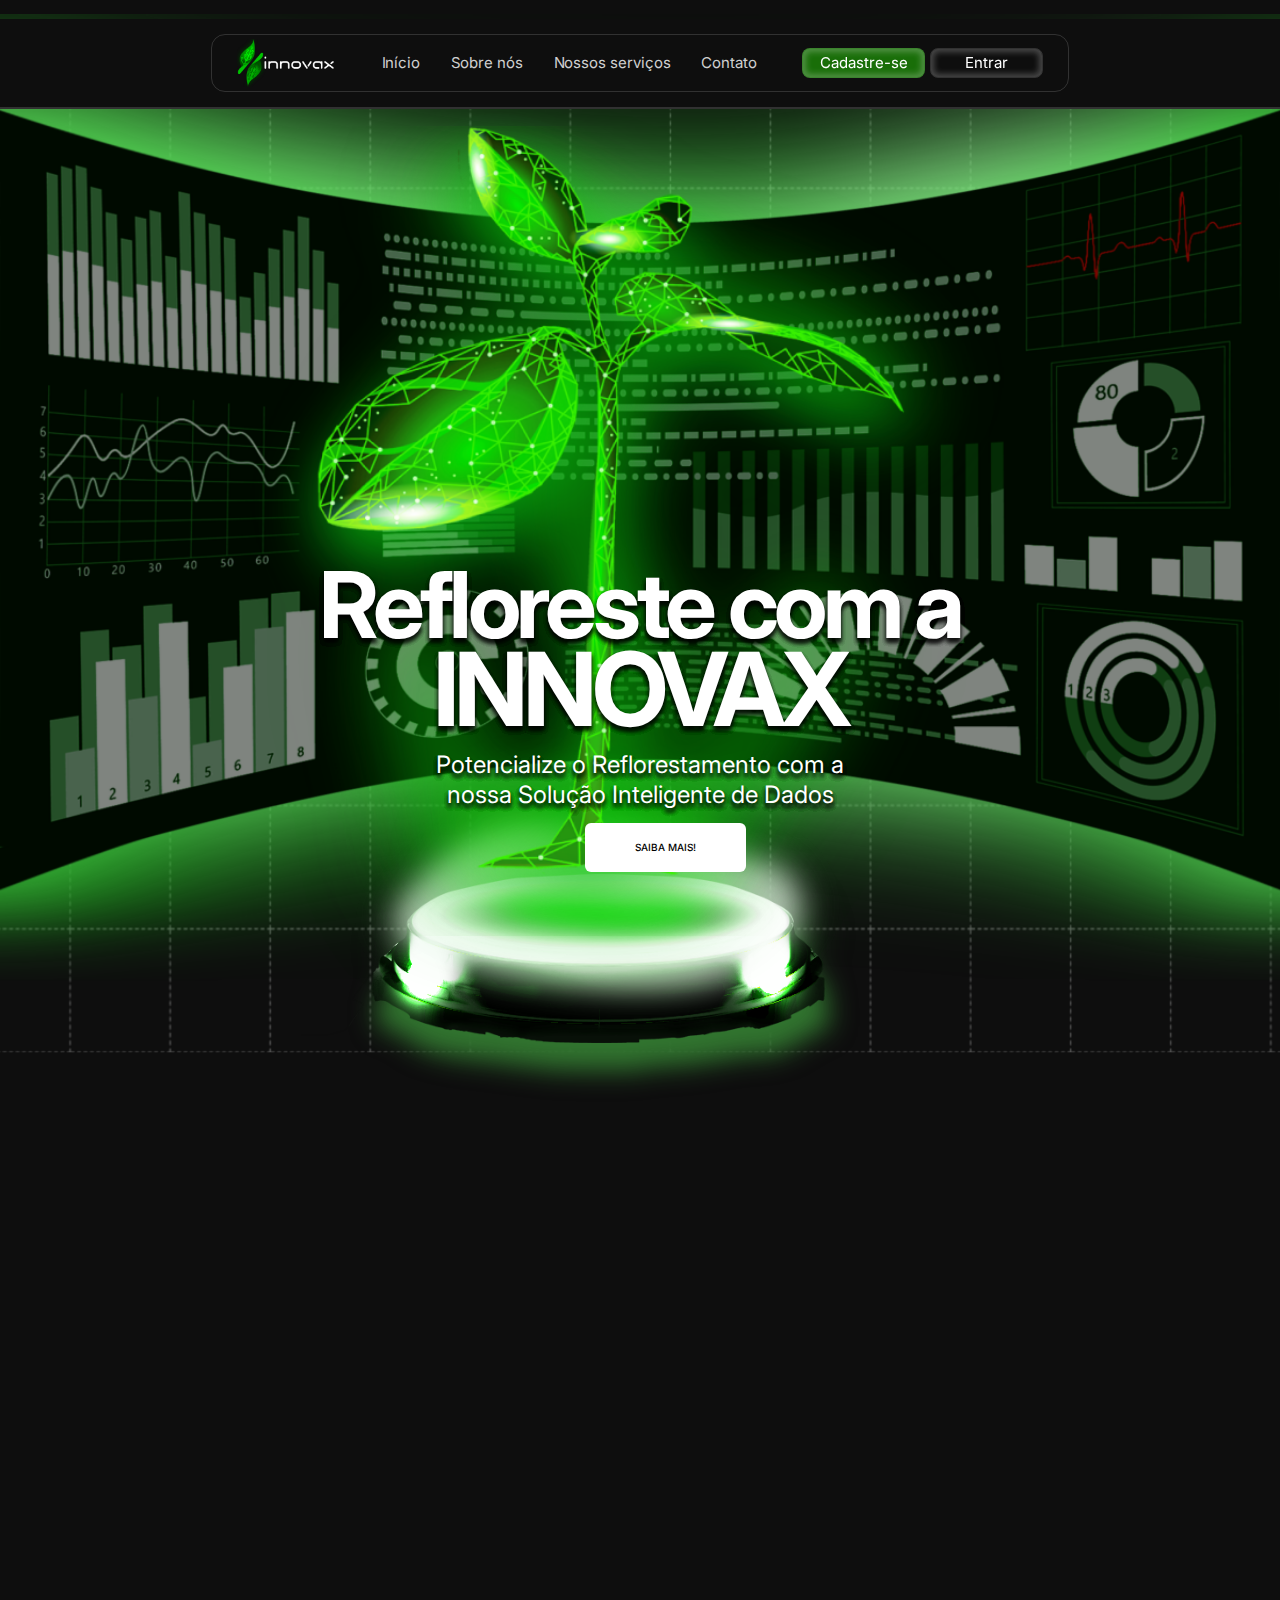
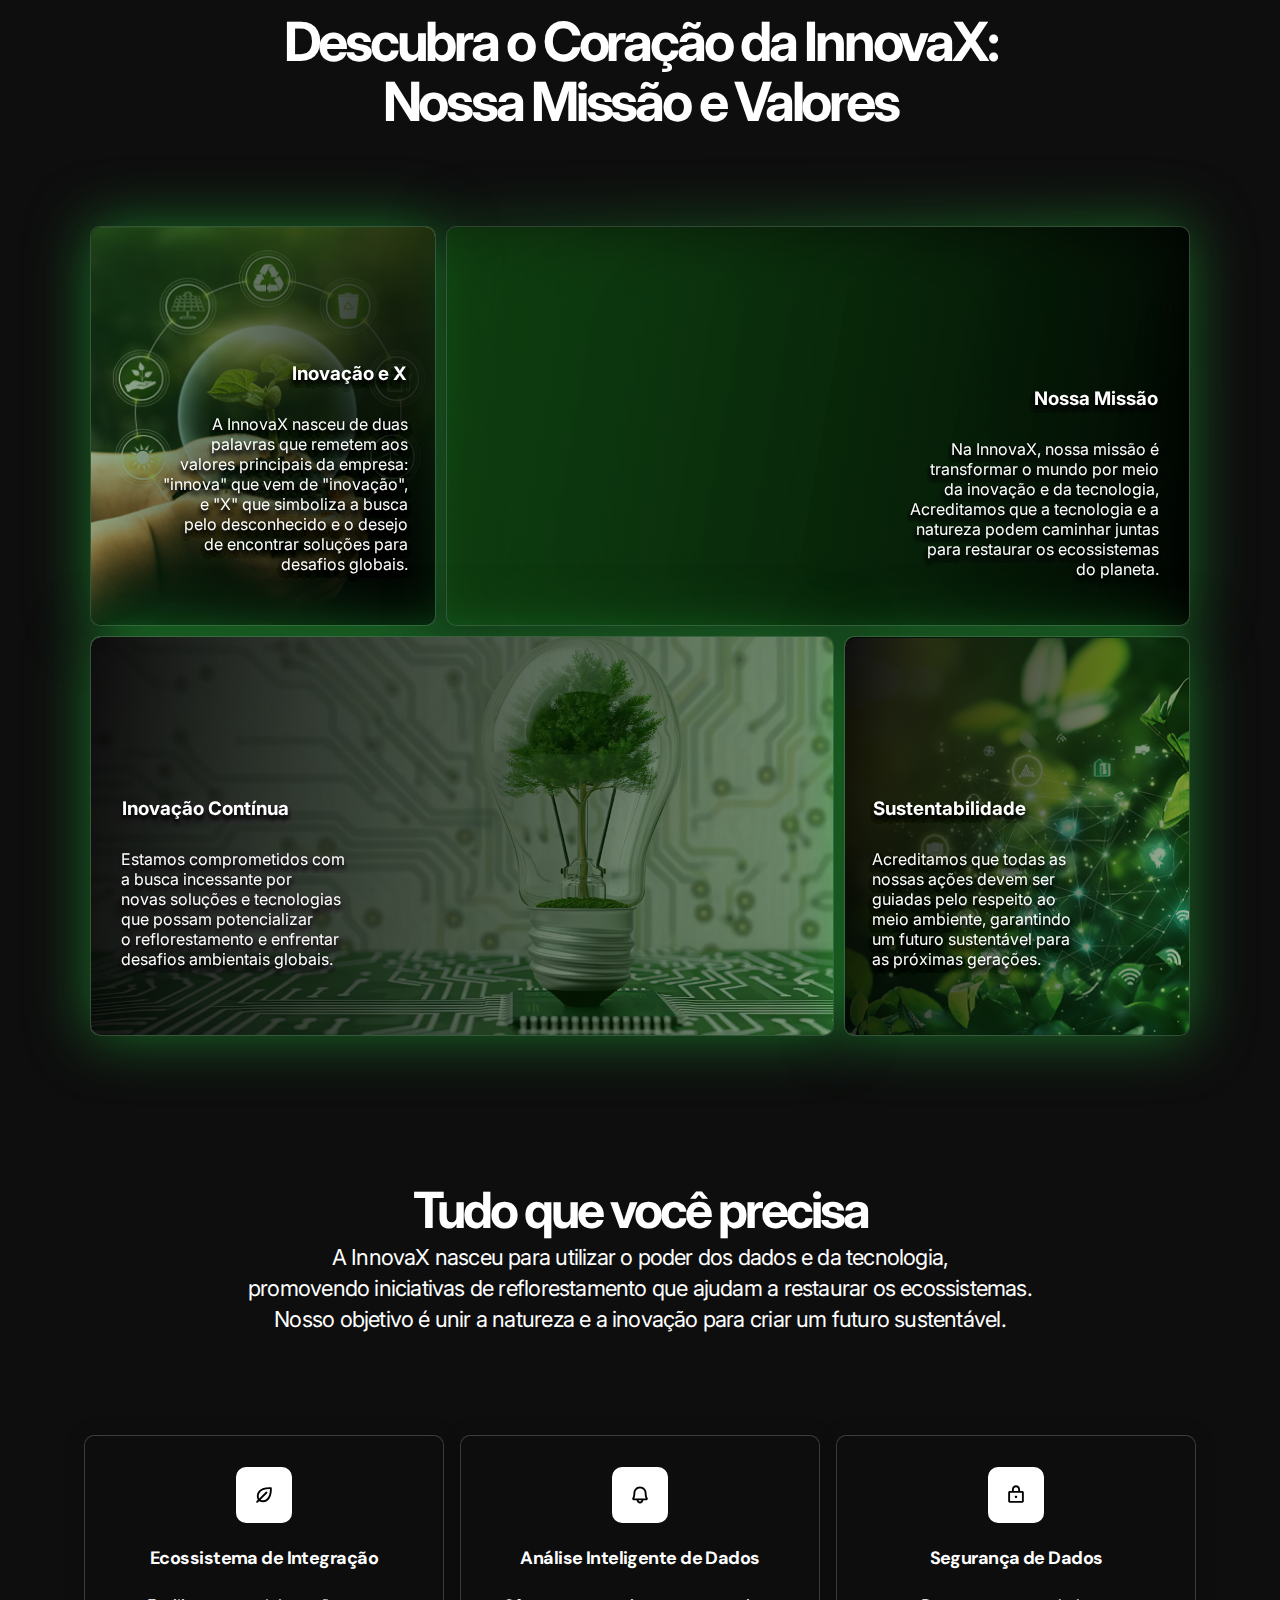
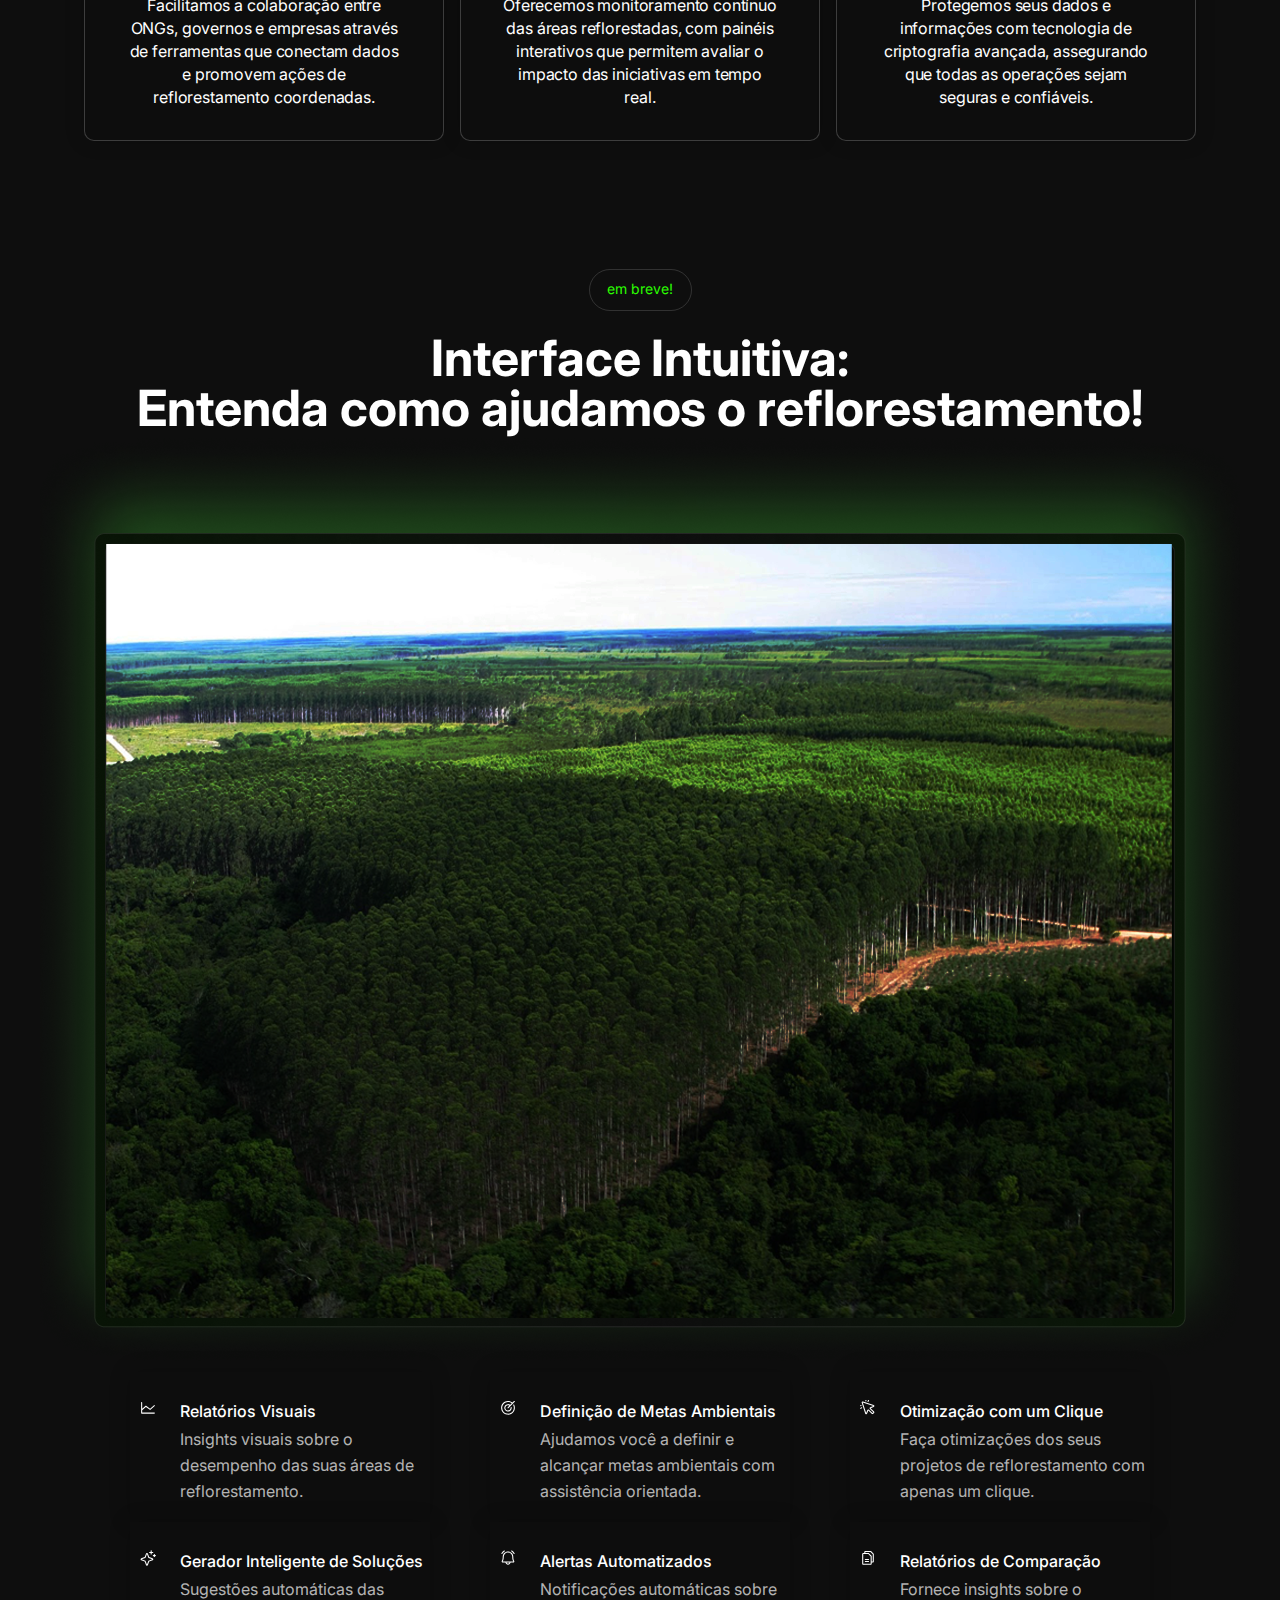
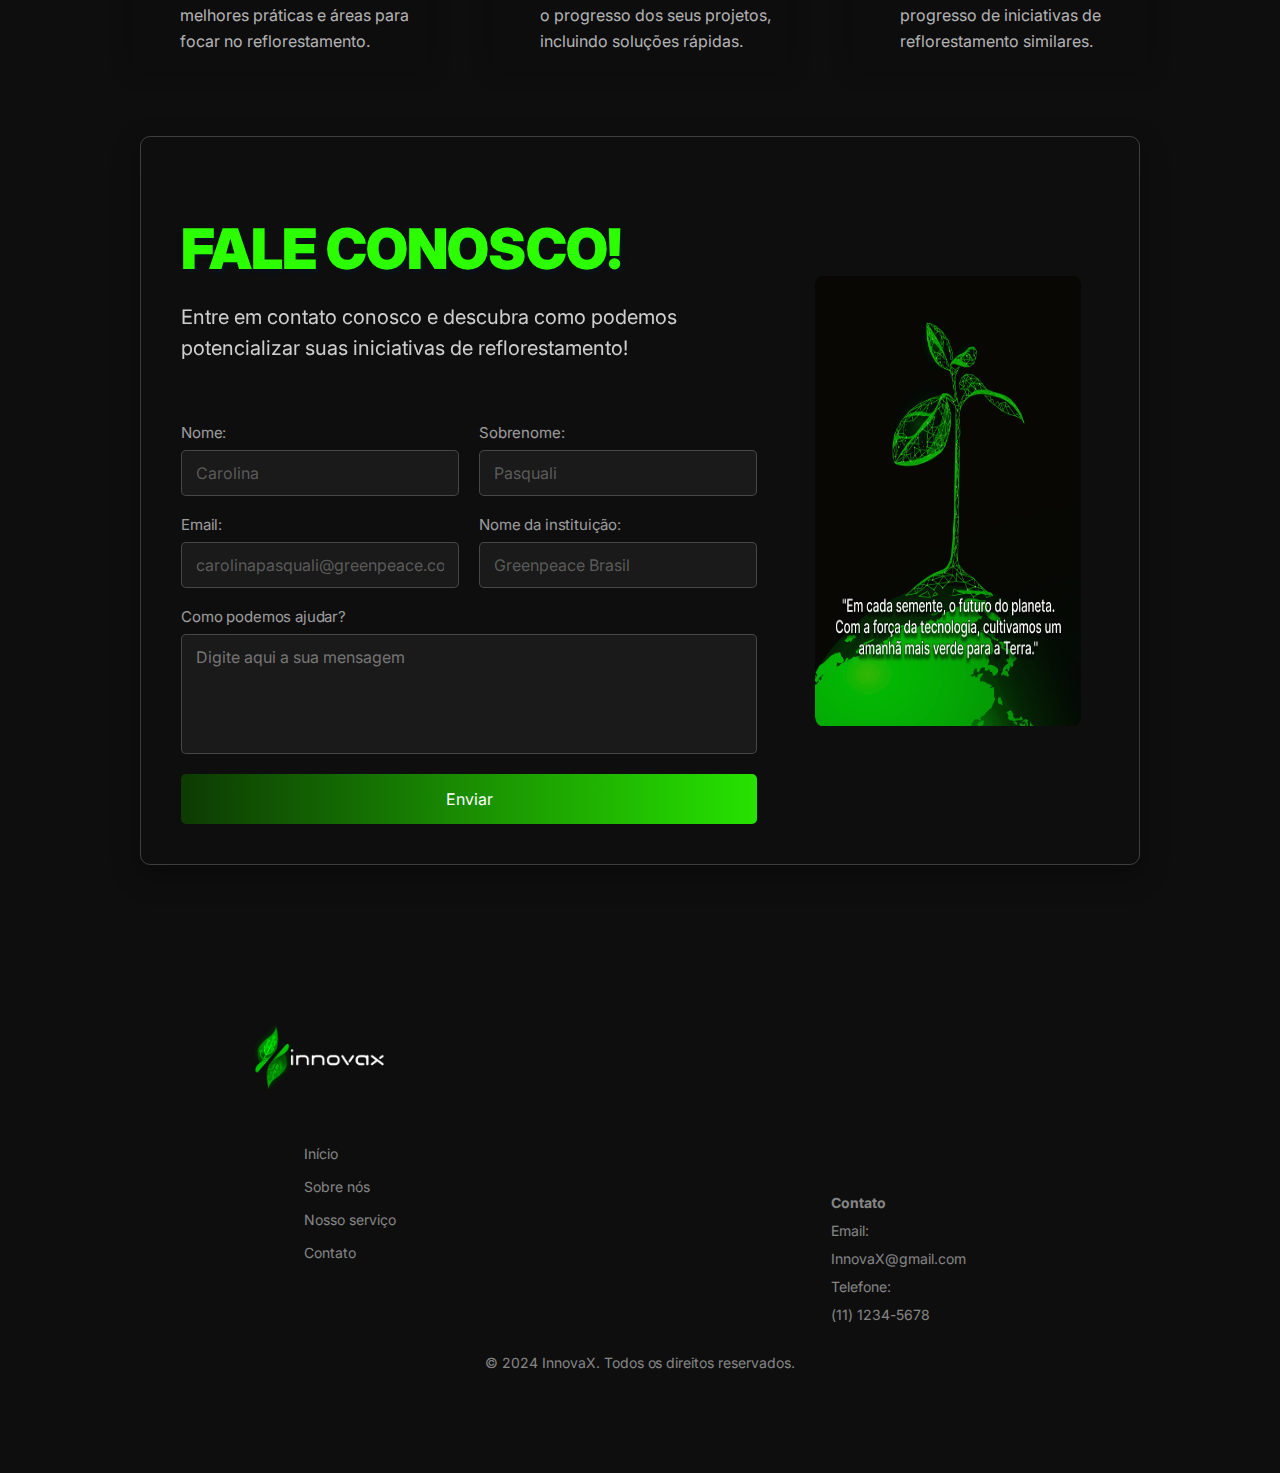
==== commit dbf62a9c: "subindo site e der atualizado" ====
--- a/public/index.html
+++ b/public/index.html
@@ -117,7 +117,7 @@
                         <div class="sombra">
                         </div>
                         <video loop autoplay muted class="video1">
-                            <source src="assets/AdobeStock_533990262 (1).mov" type="video/mp4">
+                            <source src="assets/AdobeStock_533990262 (1).mp4" type="video/mp4">
                         </video>
                     </div>
                     <div class="card-2-text">
@@ -135,7 +135,7 @@
                         <div class="sombra-2">
                         </div>
                         <video loop autoplay muted class="video1">
-                            <source src="assets/AdobeStock_917112096 (1).mov" type="video/mp4">
+                            <source src="assets/AdobeStock_917112096 (1).mp4" type="video/mp4">
                         </video>
                     </div>
                     <div class="card-3-text">
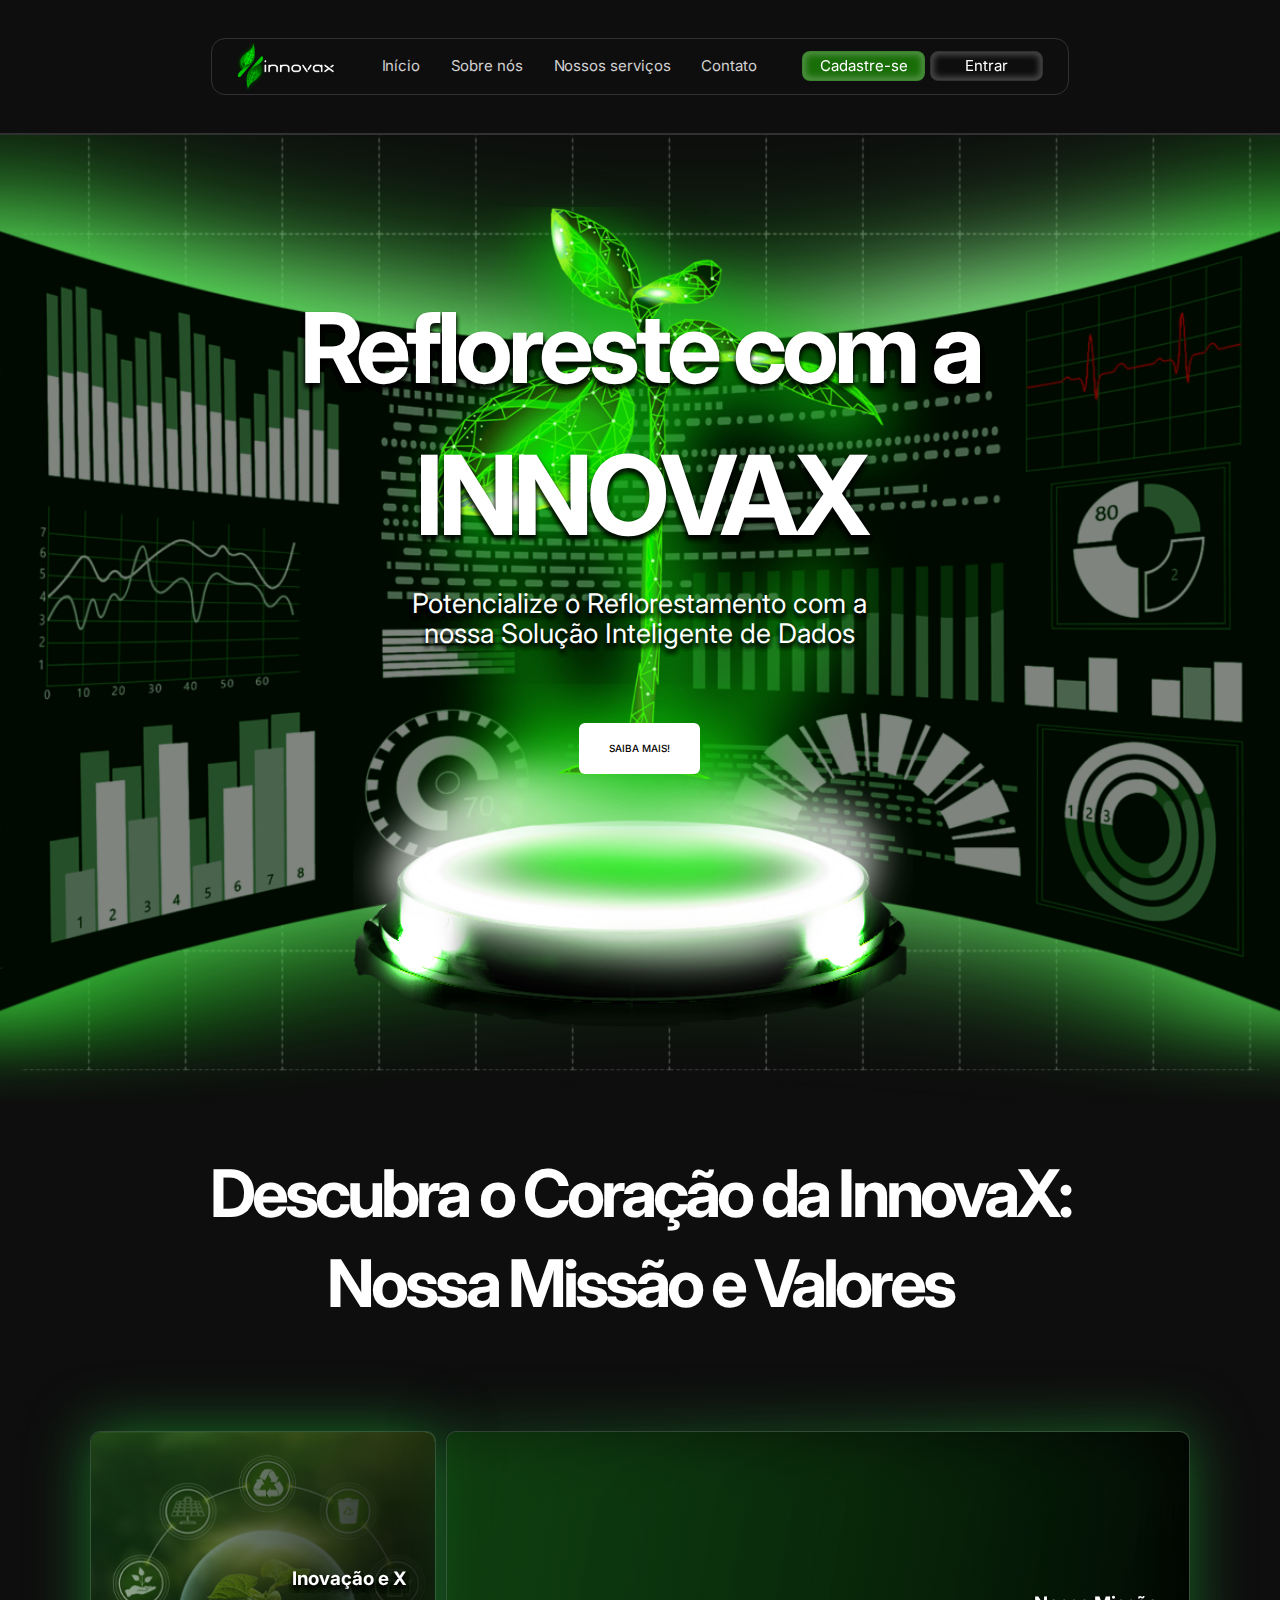
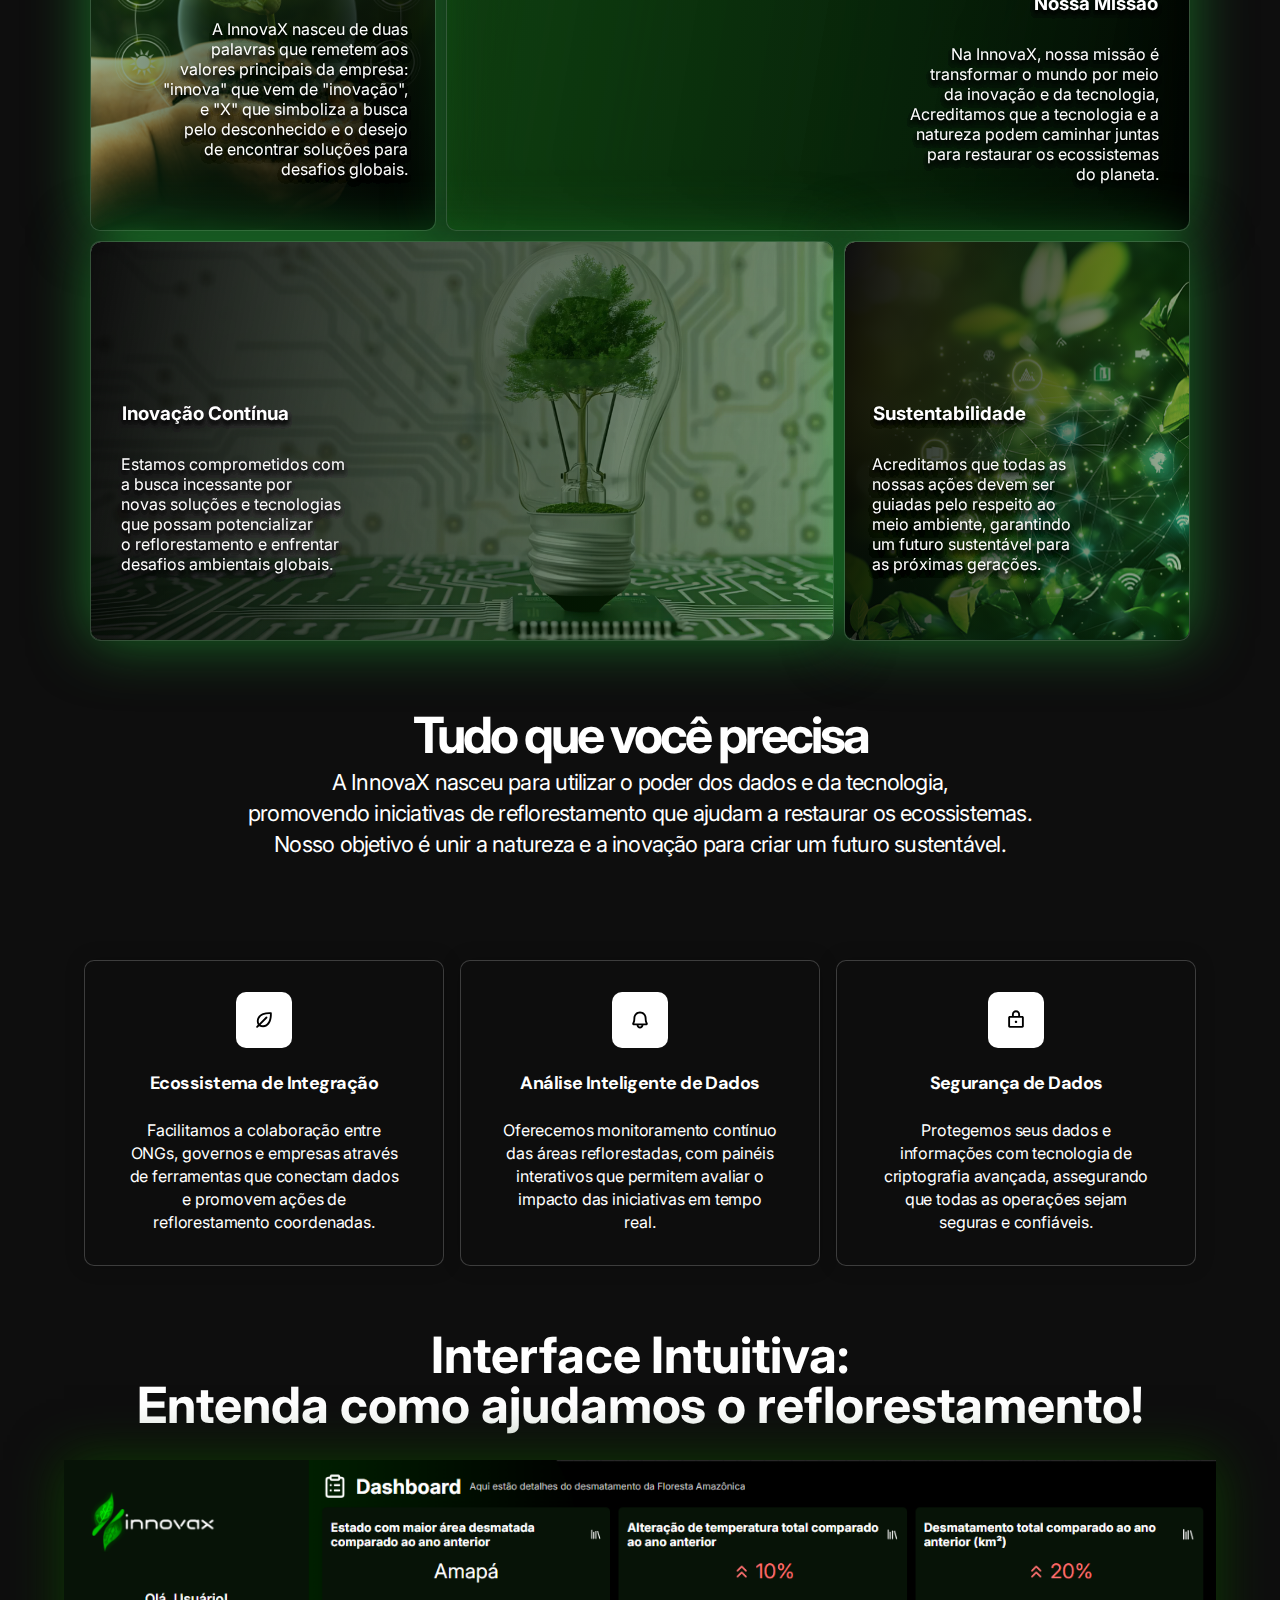
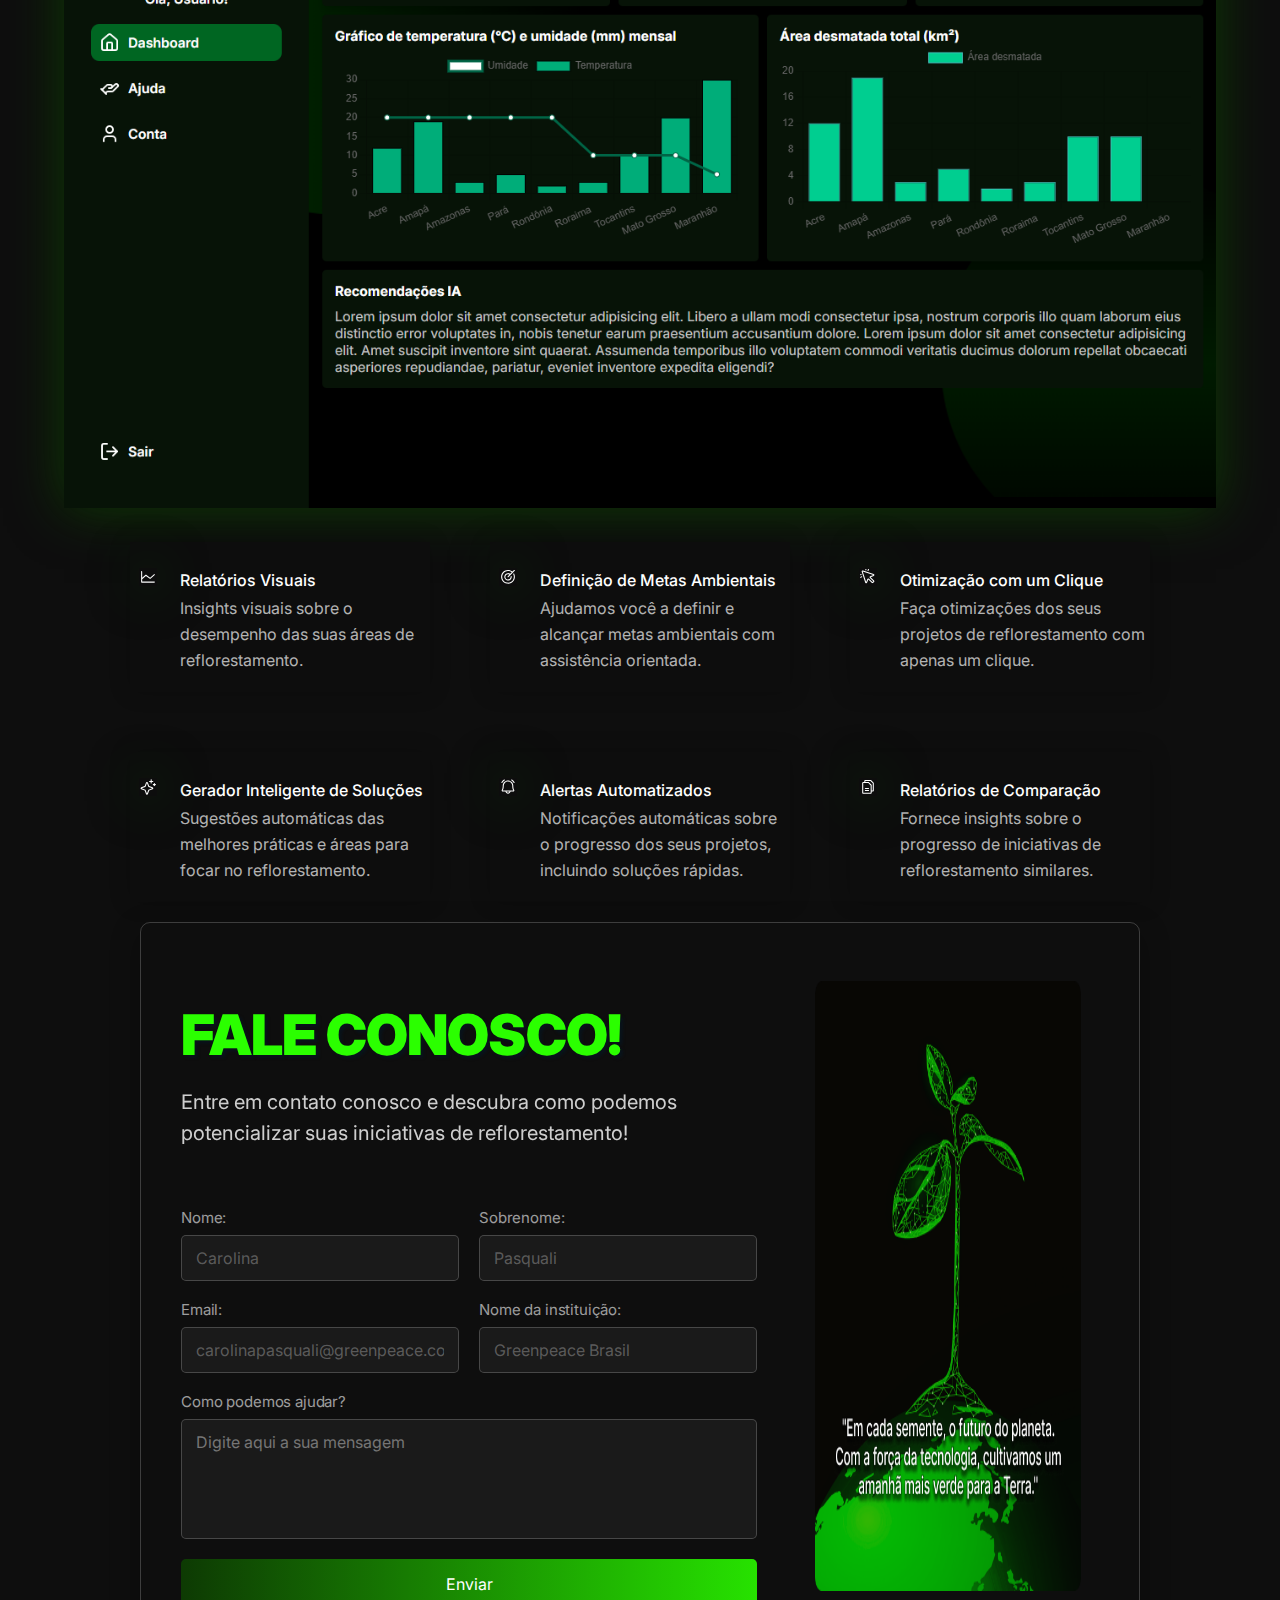
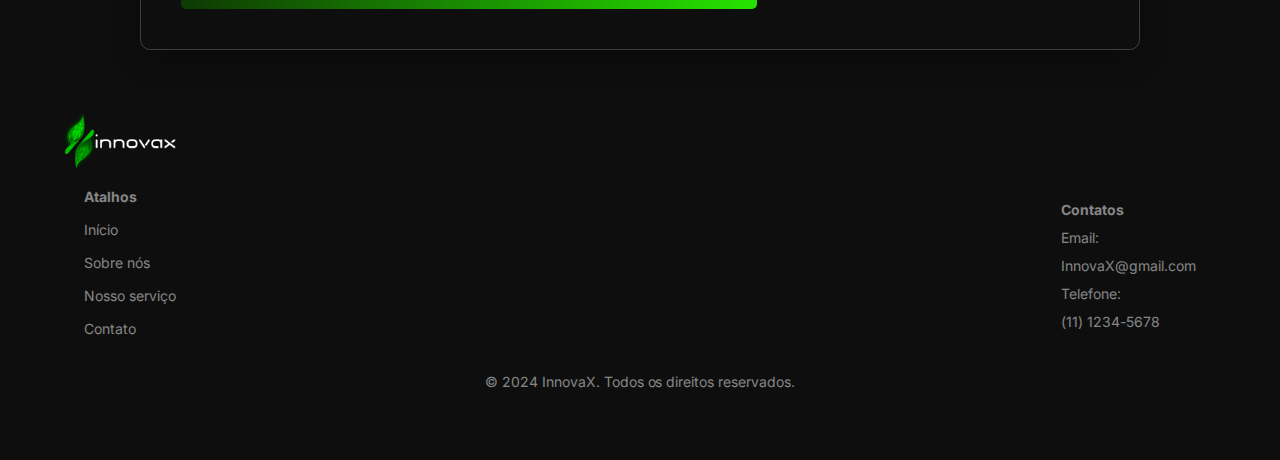
==== commit ae153a8d: "finalizada responsividade" ====
--- a/public/index.html
+++ b/public/index.html
@@ -1,5 +1,6 @@
 <!DOCTYPE html>
 <html lang="en">
+
 <head>
     <meta charset="UTF-8">
     <meta name="viewport" content="width=device-width, initial-scale=1.0">
@@ -9,109 +10,113 @@
     <link rel="stylesheet" href="style.css">
     <link rel="stylesheet" href="responsive.css">
     <link rel="stylesheet" href="https://fonts.googleapis.com/css2?family=Inter:wght@400;500&display=swap" />
-  	<link rel="stylesheet" href="https://fonts.googleapis.com/css2?family=DM Sans:wght@700&display=swap" />
-  	
+    <link rel="stylesheet" href="https://fonts.googleapis.com/css2?family=DM Sans:wght@700&display=swap" />
+
 
 </head>
+
 <body>
-    
+
     <header>
-    <nav class="navbar">
-        <div class="navbar-container">
-              <img class="logo-1-icon" alt="" src="assets/logo1.png">
-              
-              <ul class="nav-links">
-                
-                <a href="#main-info" id="inicio">
-                    <div class="nav">
-                        Início
-                    </div>
-                </a>
-                
-                <a href="about" id="sobre">
-                    <div class="nav">
-                        Sobre nós
-                    </div>
-                </a>
-
-                <a href="#services" id="servicos">
-                    <div class="nav">
-                        Nossos serviços
-                    </div>
-                </a>
-
-                <a href="#contatos" id="contato">
-                    <div class="nav">
-                        Contato
-                    </div>
-                </a>
-
-              </ul>
-                
-                <div onclick="window.location.href='./login/cadastro.html'" class="button-one">
-                    <div class="nav">
-                        Cadastre-se
-                    </div>
-                </div>
-
-                <div onclick="window.location.href='./login/login.html'" class="button-two">
-                    <div class="nav">
-                        Entrar
-                    </div>
-              </div>
-
-              
-              
-        </div>
-  </nav>
-</header>
-
-<section class="main-info">
-    <img src="./assets/pattern 1.png" id="fundo" alt="">
-    <img src="assets/aaaaaaaaaaaaa.png" id="grafico" alt="">
-    <img src="./assets/camada1 1.png" id="plat" alt="">
-    <img src="assets/camada3 1.png" id="planta" alt="">
-
-    <div class="texto">
-        <div class="text__main">
-            <h1 class="titulo1">Refloreste com a</h1>
+        <nav class="navbar">
+            <div class="navbar-container">
+                <img src="assets/logo1.png">
+                <img id="logo-leaves" src="assets/logo-leaves.ico">
+
+                <ul class="nav-links">
+
+                    <a href="#main-info" id="inicio">
+                        <div class="nav">
+                            Início
+                        </div>
+                    </a>
+
+                    <a href="#about" id="sobre">
+                        <div class="nav">
+                            Sobre nós
+                        </div>
+                    </a>
+
+                    <a href="#services" id="servicos">
+                        <div class="nav">
+                            Nossos serviços
+                        </div>
+                    </a>
+
+                    <a href="#contatos" id="contato">
+                        <div class="nav">
+                            Contato
+                        </div>
+                    </a>
+
+                </ul>
+
+                <div id="nav-buttons" class="nav">
+                    <div onclick="window.location.href='./login/cadastro.html'" class="button-one">
+                        <div class="nav">
+                            Cadastre-se
+                        </div>
+                    </div>
+    
+                    <div onclick="window.location.href='./login/login.html'" class="button-two">
+                        <div class="nav">
+                            Entrar
+                        </div>
+                    </div>
+                </div>
+            </div>
+        </nav>
+    </header>
+
+    <section id="main-info" class="main-info">
+        <img src="./assets/pattern 1.png" id="fundo" alt="">
+        <img src="./assets/background.png" id="background" alt="">
+        <div id="planta-container">
+            <img src="assets/tech-planta.png" id="planta" alt="">
+        </div>
+
+        <div class="texto">
+            <div class="text__main">
+                <h1 class="titulo1">Refloreste com a</h1>
             </div>
             <div class="text__main2">
                 <p class="titulo2">INNOVAX</p>
             </div>
-       
+
             <div class="frase">
                 <p class="sub-text">Potencialize o Reflorestamento com a<br>nossa Solução Inteligente de Dados</p>
             </div>
-    
-            <button class="saiba-mais">
+
+            <button class="saiba-mais" onclick="window.location.href='#about'">
                 Saiba mais!
             </button>
-    </div>
-</section>
-
-<section id="about" class="about">
-    <h1 class="tit">Descubra o Coração da InnovaX: <br>
-        Nossa Missão e Valores</h1>
+        </div>
+    </section>
+
+    <section id="about" class="about">
+        <h1 class="tit">Descubra o Coração da InnovaX: <br>
+            Nossa Missão e Valores</h1>
 
         <div class="grup-content">
 
             <div class="grupo-1">
 
                 <div class="card-1">
-                    
+
                     <div class="img-1">
                         <div class="sombra">
                         </div>
-                        <img src="assets/img1.png" alt=""> 
+                        <img src="assets/img1.png" alt="">
                     </div>
                     <div class="card-1-text">
                         <h3>Inovação e X</h3>
-                        <p>A InnovaX nasceu de duas <br>palavras que remetem aos <br>valores principais da empresa: <br> "innova" que vem de "inovação", <br>e "X"
-                        que simboliza a busca <br>pelo desconhecido e o desejo <br> de encontrar soluções para <br>desafios globais.</p>
-                    </div>
-                </div>
-        
+                        <p>A InnovaX nasceu de duas <br>palavras que remetem aos <br>valores principais da empresa: <br>
+                            "innova" que vem de "inovação", <br>e "X"
+                            que simboliza a busca <br>pelo desconhecido e o desejo <br> de encontrar soluções para
+                            <br>desafios globais.</p>
+                    </div>
+                </div>
+
                 <div class="card-2">
                     <div class="img-1">
                         <div class="sombra">
@@ -122,14 +127,16 @@
                     </div>
                     <div class="card-2-text">
                         <h3>Nossa Missão</h3>
-                        <p>Na InnovaX, nossa missão é <br> transformar o mundo por meio <br>da inovação e da tecnologia, <br>Acreditamos que a tecnologia e a <br>natureza podem caminhar juntas <br>para restaurar os ecossistemas <br>do planeta.</p>
-                    </div>
-                </div>
-        
-              </div>
-        
-              <div class="grupo-2">
-        
+                        <p>Na InnovaX, nossa missão é <br> transformar o mundo por meio <br>da inovação e da tecnologia,
+                            <br>Acreditamos que a tecnologia e a <br>natureza podem caminhar juntas <br>para restaurar
+                            os ecossistemas <br>do planeta.</p>
+                    </div>
+                </div>
+
+            </div>
+
+            <div class="grupo-2">
+
                 <div class="card-3">
                     <div class="img-1">
                         <div class="sombra-2">
@@ -140,167 +147,169 @@
                     </div>
                     <div class="card-3-text">
                         <h3>Inovação Contínua</h3>
-                        <p>Estamos comprometidos com <br>a busca incessante por <br>novas soluções e tecnologias <br> que possam potencializar <br> o reflorestamento e enfrentar <br> desafios ambientais globais.</p>
-                    </div>
-                </div>
-        
+                        <p>Estamos comprometidos com <br>a busca incessante por <br>novas soluções e tecnologias <br>
+                            que possam potencializar <br> o reflorestamento e enfrentar <br> desafios ambientais
+                            globais.</p>
+                    </div>
+                </div>
+
                 <div class="card-4">
                     <div class="img-1">
                         <div class="sombra-2">
                         </div>
-                        <img src="assets/img1-1.png" alt=""> 
+                        <img src="assets/img1-1.png" alt="">
                     </div>
                     <div class="card-4-text">
                         <h3>Sustentabilidade</h3>
-                        <p>Acreditamos que todas as <br> nossas ações devem ser <br> guiadas pelo respeito ao <br>meio ambiente, garantindo <br> um futuro sustentável para <br> as próximas gerações.</p>
-                    </div>
-                </div>
-        
-              </div>
-
-        </div>
-
-</section>
-
-<section id="values" class="values">
-    <h3 class="tit-values">
-        Tudo que você precisa
-    </h3>
-    <p class="subt">
-        A InnovaX nasceu para utilizar o poder dos dados e da tecnologia, <br> promovendo iniciativas de reflorestamento que ajudam a restaurar os ecossistemas. <br> Nosso objetivo é unir a natureza e a inovação para criar um futuro sustentável.
-    </p>
-
-    <div class="card-content">
-      <div class="card">
-        <div class="quadrinho"><img src="assets/Icons=Ecosystem.svg"></div>
-
-        <h3>Ecossistema de Integração</h3>
-        <p>Facilitamos a colaboração entre ONGs, governos e empresas através de ferramentas que conectam dados e promovem ações de reflorestamento coordenadas.</p>
-      </div>
-      <div class="card">
-        <div class="quadrinho"><img src="assets/Icons=Notifications.svg"></div>
-
-        <h3>Análise Inteligente de Dados</h3>
-        <p>Oferecemos monitoramento contínuo das áreas reflorestadas, com painéis interativos que permitem avaliar o impacto das iniciativas em tempo real.</p>
-      </div>
-
-      <div class="card">
-        <div class="quadrinho"><img src="assets/Icons=Lock.svg"></div>
-
-        <h3>Segurança de Dados</h3>
-        <p>Protegemos seus dados e informações com tecnologia de criptografia avançada, assegurando que todas as operações sejam seguras e confiáveis.</p>
-      </div>
-      <!-- <div class="card">
+                        <p>Acreditamos que todas as <br> nossas ações devem ser <br> guiadas pelo respeito ao <br>meio
+                            ambiente, garantindo <br> um futuro sustentável para <br> as próximas gerações.</p>
+                    </div>
+                </div>
+
+            </div>
+
+        </div>
+
+    </section>
+
+    <section id="values" class="values">
+        <h3 class="tit-values">
+            Tudo que você precisa
+        </h3>
+        <p class="subt">
+            A InnovaX nasceu para utilizar o poder dos dados e da tecnologia, <br> promovendo iniciativas de
+            reflorestamento que ajudam a restaurar os ecossistemas. <br> Nosso objetivo é unir a natureza e a inovação
+            para criar um futuro sustentável.
+        </p>
+
+        <div class="card-content">
+            <div class="card">
+                <div class="quadrinho"><img src="assets/Icons=Ecosystem.svg"></div>
+
+                <h3>Ecossistema de Integração</h3>
+                <p>Facilitamos a colaboração entre ONGs, governos e empresas através de ferramentas que conectam dados e
+                    promovem ações de reflorestamento coordenadas.</p>
+            </div>
+            <div class="card">
+                <div class="quadrinho"><img src="assets/Icons=Notifications.svg"></div>
+
+                <h3>Análise Inteligente de Dados</h3>
+                <p>Oferecemos monitoramento contínuo das áreas reflorestadas, com painéis interativos que permitem
+                    avaliar o impacto das iniciativas em tempo real.</p>
+            </div>
+
+            <div class="card">
+                <div class="quadrinho"><img src="assets/Icons=Lock.svg"></div>
+
+                <h3>Segurança de Dados</h3>
+                <p>Protegemos seus dados e informações com tecnologia de criptografia avançada, assegurando que todas as
+                    operações sejam seguras e confiáveis.</p>
+            </div>
+            <!-- <div class="card">
         <img src="./assets/planta.png" alt="" />
         <p>Resiliência</p>
       </div> -->
-    </div>
-  </section>
-
-
-<section id="services" class="services">
-    
-    <div>
-        
-        <div class="tit-services">
-            <h5 class="breve">em breve!</h5>
-            <h1 class="tit-ajudar">Interface Intuitiva: <br>Entenda como ajudamos o reflorestamento!</h1>
-        </div>
-        
-        
-        <img src="./assets/novaimagem.png" alt="" />
-        
-        <div class="infos">
-            <div class="infos-content">
-                <div class="infos-1">
-
-                    <div class="info-services">
-                        <div class="info-img"><img src="assets/chart-line 1.svg" alt=""></div>
-
-                        <h1 class="info-tit">Relatórios Visuais</h1>
-                        <p class="info-subt">
-                        Insights visuais sobre o
-                        desempenho das suas 
-                        áreas de reflorestamento.
-                        </p>
-                    </div>
-
-                    <div class="info-services">
-                        <div class="info-img"><img src="assets/target 1.svg" alt=""></div>
-                        <h1 class="info-tit">Definição de Metas Ambientais</h1>
-                    
-                    <p class="info-subt">
-                        Ajudamos você a definir e alcançar
-                        metas ambientais com assistência
-                        orientada.
-                    </p>
-                    </div>
-
-                    <div class="info-services">
-                        <div class="info-img"><img src="assets/cursor-click 1.svg" alt=""></div>
-
-                        <h1 class="info-tit">Otimização com um Clique</h1>
-                    <p class="info-subt">
-                        Faça otimizações dos seus projetos
-                        de reflorestamento com apenas um clique.
-                    </p>
-                    </div>
-
-                </div>
-
-                <div class="infos-2">
-                    
-                    <div class="info-services">
-                        <div class="info-img"><img src="assets/sparkle 1.svg" alt=""></div>
-
-                        <h1 class="info-tit">Gerador Inteligente de Soluções</h1>
-                    
-                    <p class="info-subt">
-                        Sugestões automáticas das melhores 
-                        práticas e áreas para focar no 
-                        reflorestamento.
-                    </p>
-                    </div>
-
-                    <div class="info-services">
-                        <div class="info-img"><img src="assets/bell-ringing 1.svg" alt=""></div>
-
-                        <h1 class="info-tit">Alertas Automatizados</h1>
-                    
-                    <p class="info-subt">
-                        Notificações automáticas sobre 
-                        o progresso dos seus projetos, 
-                        incluindo soluções rápidas.
-                    </p>
-                    </div>
-
-                    <div class="info-services">
-                        <div class="info-img"><img src="assets/files 1.svg" alt=""></div>
-
-                        <h1 class="info-tit">Relatórios de Comparação</h1>
-                    
-                    <p class="info-subt">
-                        Fornece insights sobre o progresso 
-                        de iniciativas de reflorestamento 
-                        similares.
-                    </p>
-                    </div>
-
-                </div>
-            </div>
-        </div>
-
-</section>
-
-<section id="contatos">
-    <div class="contact">
+        </div>
+    </section>
+
+    <section id="services" class="services">
+
+        <div>
+
+            <div class="tit-services">
+                <h1 class="tit-ajudar">Interface Intuitiva: <br>Entenda como ajudamos o reflorestamento!</h1>
+            </div>
+
+
+            <img src="./assets/dashboard.png" alt="" />
+
+            <div class="infos">
+                <div class="infos-content">
+                    <div class="infos-1">
+
+                        <div class="info-services">
+                            <div class="info-img"><img src="assets/chart-line 1.svg" alt=""></div>
+
+                            <h1 class="info-tit">Relatórios Visuais</h1>
+                            <p class="info-subt">
+                                Insights visuais sobre o
+                                desempenho das suas
+                                áreas de reflorestamento.
+                            </p>
+                        </div>
+
+                        <div class="info-services">
+                            <div class="info-img"><img src="assets/target 1.svg" alt=""></div>
+                            <h1 class="info-tit">Definição de Metas Ambientais</h1>
+
+                            <p class="info-subt">
+                                Ajudamos você a definir e alcançar
+                                metas ambientais com assistência
+                                orientada.
+                            </p>
+                        </div>
+
+                        <div class="info-services">
+                            <div class="info-img"><img src="assets/cursor-click 1.svg" alt=""></div>
+
+                            <h1 class="info-tit">Otimização com um Clique</h1>
+                            <p class="info-subt">
+                                Faça otimizações dos seus projetos
+                                de reflorestamento com apenas um clique.
+                            </p>
+                        </div>
+
+                        <div class="info-services">
+                            <div class="info-img"><img src="assets/sparkle 1.svg" alt=""></div>
+    
+                            <h1 class="info-tit">Gerador Inteligente de Soluções</h1>
+    
+                            <p class="info-subt">
+                                Sugestões automáticas das melhores
+                                práticas e áreas para focar no
+                                reflorestamento.
+                            </p>
+                        </div>
+    
+                        <div class="info-services">
+                            <div class="info-img"><img src="assets/bell-ringing 1.svg" alt=""></div>
+    
+                            <h1 class="info-tit">Alertas Automatizados</h1>
+    
+                            <p class="info-subt">
+                                Notificações automáticas sobre
+                                o progresso dos seus projetos,
+                                incluindo soluções rápidas.
+                            </p>
+                        </div>
+    
+                        <div class="info-services">
+                            <div class="info-img"><img src="assets/files 1.svg" alt=""></div>
+    
+                            <h1 class="info-tit">Relatórios de Comparação</h1>
+    
+                            <p class="info-subt">
+                                Fornece insights sobre o progresso
+                                de iniciativas de reflorestamento
+                                similares.
+                            </p>
+                        </div>
+                    </div>
+                </div>
+            </div>
+
+    </section>
+
+    <section id="contatos">
+        <div class="contact">
 
             <form action="" class="form-contato">
                 <div class="entrar-em-contato">
 
                     <h1>Fale conosco!</h1>
-                    <p>Entre em contato conosco e descubra como podemos potencializar suas iniciativas de reflorestamento!</p>
-        
+                    <p>Entre em contato conosco e descubra como podemos potencializar suas iniciativas de
+                        reflorestamento!</p>
+
                 </div>
 
                 <div class="info-principais">
@@ -330,14 +339,14 @@
                     </div>
 
                 </div>
-                
+
                 <div class="info-principais">
                     <div class="inputs">
-                    <label for="mensagem">Como podemos ajudar?</label>
-                    <textarea id="messagem-usuario" placeholder="Digite aqui a sua mensagem"></textarea>
-                </div>
-                </div>
-                
+                        <label for="mensagem">Como podemos ajudar?</label>
+                        <textarea id="messagem-usuario" placeholder="Digite aqui a sua mensagem"></textarea>
+                    </div>
+                </div>
+
 
                 <button class="btn-enviar" type="submit">
                     Enviar
@@ -346,31 +355,35 @@
 
             <div class="contact-img"><img src="assets/Image box.png" alt=""></div>
 
-    </div>
-
-  </section>
-  
-  <footer id="foot">
-    <div class="footer-container">
-      <div class="footer-section">
-        <img class="logo-1-footer" alt="" src="assets\logo.png">
-        <ul>
-          <li><a href="./index.html">Início</a></li>
-          <li><a href="#about">Sobre nós</a></li>
-          <li><a href="#services">Nosso serviço</a></li>
-          <li><a href="#contato">Contato</a></li>
-        </ul>
-      </div>
-      <div class="footer-section-1">
-        <h4>Contato</h4>
-        <p>Email: <br>InnovaX@gmail.com</p>
-        <p>Telefone: <br>(11) 1234-5678</p>
-      </div>
-    </div>
-    <div class="footer-bottom">
-      <p>&copy; 2024 InnovaX. Todos os direitos reservados.</p>
-    </div>
-  </footer>
+        </div>
+
+    </section>
+
+    <footer id="foot">
+        <div id="footer-img-container">
+            <img class="logo-1-footer" alt="" src="assets\logo1.png">
+        </div>
+        <div class="footer-container">
+            <div class="footer-section">
+                <ul>
+                    <h4>Atalhos</h4>
+                    <li><a href="#main-info">Início</a></li>
+                    <li><a href="#about">Sobre nós</a></li>
+                    <li><a href="#services">Nosso serviço</a></li>
+                    <li><a href="#contato">Contato</a></li>
+                </ul>
+            </div>
+            <div class="footer-section-1">
+                <h4>Contatos</h4>
+                <p>Email: <br>InnovaX@gmail.com</p>
+                <p>Telefone: <br>(11) 1234-5678</p>
+            </div>
+        </div>
+        <div class="footer-bottom">
+            <p>&copy; 2024 InnovaX. Todos os direitos reservados.</p>
+        </div>
+    </footer>
 
 </body>
+
 </html>--- a/public/style.css
+++ b/public/style.css
@@ -5,13 +5,45 @@
     font-family: 'Inter';
 }
 
+html {
+    scroll-behavior: smooth;
+    overflow-x: hidden;
+}
+
+
 body {
     background-color: #0e0e0e;
     color: white;
-    padding: 2rem 0rem;
+    /* padding: 2rem 0rem; */
     font-family: 'Inter';
 
     overflow-x: hidden;
+}
+
+header {
+    display: block;
+    height: 15vh;
+}
+
+img {
+    user-select: none;
+    -webkit-user-drag: none;
+}
+
+.navbar {
+    /* position: absolute; */
+    align-self: stretch;
+    border-bottom: 2px solid rgba(255, 255, 255, 0.15);
+    display: flex;
+    flex-direction: row;
+    align-items: center;
+    justify-content: center;
+    padding: 15px 15px;
+    /* margin-top: -1%; */
+    width: 100%;
+    height: 15vh;
+    z-index: 1000;
+    background-color: #0e0e0e;
 }
 
 .navbar-container img {
@@ -20,6 +52,12 @@
     position: relative;
 }
 
+div.navbar-container img#logo-leaves {
+    display: none;
+    width: 32px;
+    height: 50px;
+}
+
 .nav {
     position: relative;
     line-height: 26px;
@@ -84,6 +122,9 @@
     transition: transform 0.4s;
 }
 
+.navbar-container div#nav-buttons {
+    gap: 5px;
+}
 
 .button-one {
     width: 123px;
@@ -110,17 +151,18 @@
     transform: rotateY(-5px);
 }
 
-.button-one:hover, :focus {
+.button-one:hover,
+:focus {
     color: #000000;
     background: #2bff00;
     border: 1px solid #2bff00;
     text-shadow: 0 0 5px #ffffff,
-              0 0 10px #ffffff,
-              0 0 20px #ffffff;
+        0 0 10px #ffffff,
+        0 0 20px #ffffff;
     box-shadow: 0 0 5px #2bff00,
-              0 0 20px #2bff00,
-              0 0 50px #2bff00,
-              0 0 100px #2bff00;
+        0 0 20px #2bff00,
+        0 0 50px #2bff00,
+        0 0 100px #2bff00;
     font-size: 14px;
     border-color: transparent;
 }
@@ -149,17 +191,18 @@
     transform: rotateY(-5px);
 }
 
-.button-two:hover, :focus {
+.button-two:hover,
+:focus {
     color: #000000;
     background: rgb(255, 255, 255);
     border: 1px solid #2bff00;
     text-shadow: 0 0 5px #ffffff,
-              0 0 10px #ffffff,
-              0 0 20px #fcfcfc;
+        0 0 10px #ffffff,
+        0 0 20px #fcfcfc;
     box-shadow: 0 0 5px rgba(255, 255, 255, 0.54),
-              0 0 20px rgba(255, 255, 255, 0.54),
-              0 0 50px rgba(255, 255, 255, 0.54),
-              0 0 100px rgba(255, 255, 255, 0.54);
+        0 0 20px rgba(255, 255, 255, 0.54),
+        0 0 50px rgba(255, 255, 255, 0.54),
+        0 0 100px rgba(255, 255, 255, 0.54);
     font-size: 14px;
     border-color: transparent;
 }
@@ -178,49 +221,29 @@
     gap: 5px;
 }
 
-.navbar {
-    position: absolute;
-    align-self: stretch;
-    border-bottom: 2px solid rgba(255, 255, 255, 0.15);
-    display: flex;
-    flex-direction: row;
-    align-items: center;
-    justify-content: center;
-    padding: 15px 15px;
-    margin-top: -1%;
-    width: 100%;
-    z-index: 1000;
-    background-color: #0e0e0e;
-}
+
 
 /* tela principal */
 
-section.main-info{
+section.main-info {
     position: relative;
     max-width: 100%;
-    height: 200vh;
-
+    height: calc(calc(0.5625 * 130vw));
     display: flex;
     justify-content: center;
     align-items: flex-start;
 }
 
-section img#fundo{
-    position: relative;
-    min-width: 100%;
-    object-fit: cover;
+section img#fundo {
+    position: absolute;
+    height: calc(calc(0.5625 * 130vw));
+    max-width: 100vw;
     z-index: -1;
-    left: 50%;
-    top: 3%;
-}
-
-section img#grafico{
-    position: relative;
-    object-fit: cover;
-    z-index: 1;
-    min-width: 100%;
-    top: -1%;
-    right: 50%;
+}
+
+section img#background {
+    width: 100vw;
+    position: absolute;
 }
 
 section img#plat {
@@ -235,79 +258,87 @@
     /* animation: slideUp 1s forwards; */
 }
 
+section div#planta-container {
+    width: 100vw;
+    display: flex;
+    justify-content: center;
+    align-items: center;
+}
+
 section img#planta {
-    z-index: 4;
-    position: absolute;
-    object-fit: cover;
-    height: 55%;
-    top: 5%;
-    margin-left: 70px;
+    margin-top: calc(0.5625 * 10vw);
+    margin-left: 5vw;
+    width: 45vw;
+    max-width: 60vw;
     animation: flutuar 4s ease-in-out infinite;
     animation-delay: 0.5s;
     filter: drop-shadow(5px 28px 30px #07c314b8);
 }
 
-.texto{
-    position: absolute;
+.texto {
+    position: absolute;
+    display: flex;
+    flex-direction: column;
     z-index: 5;
     align-items: center;
     text-align: center;
     justify-content: center;
-    top: 36%;
-}
-
-h1.titulo1{
+    top: calc(0.5625 * 20vw);
+}
+
+h1.titulo1 {
     font-family: 'Inter';
     font-style: normal;
     font-weight: bold;
-    font-size: 92px;
-    line-height: 84px;
+    font-size: calc(7vw + 0.5em);
+    line-height: calc(7vw + 0.5em);
     letter-spacing: -0.0506em;
-    text-shadow: 
-    0px 4px 4px rgba(0, 0, 0, 0.25), 
-    0px 4px 4px rgba(0, 0, 0, 0.25), 
-    0px 4px 4px rgba(0, 0, 0, 0.25), 
-    0px 4px 4px rgba(0, 0, 0, 0.25), 
-    0px 4px 4px rgba(0, 0, 0, 0.25),
-    0px 4px 4px rgba(0, 0, 0, 0.25), 
-    0px 4px 4px rgba(0, 0, 0, 0.25);
-}
-
-p.titulo2{
+    text-shadow:
+        0px 4px 4px rgba(0, 0, 0, 0.25),
+        0px 4px 4px rgba(0, 0, 0, 0.25),
+        0px 4px 4px rgba(0, 0, 0, 0.25),
+        0px 4px 4px rgba(0, 0, 0, 0.25),
+        0px 4px 4px rgba(0, 0, 0, 0.25),
+        0px 4px 4px rgba(0, 0, 0, 0.25),
+        0px 4px 4px rgba(0, 0, 0, 0.25);
+}
+
+p.titulo2 {
     font-family: 'Inter';
     font-style: normal;
     font-weight: bolder;
     letter-spacing: -0.0506em;
-    font-size: 102px;
-    line-height: 84px;
-    text-shadow: 
-    0px 4px 4px rgba(0, 0, 0, 0.25), 
-    0px 4px 4px rgba(0, 0, 0, 0.25), 
-    0px 4px 4px rgba(0, 0, 0, 0.25), 
-    0px 4px 4px rgba(0, 0, 0, 0.25), 
-    0px 4px 4px rgba(0, 0, 0, 0.25),
-    0px 4px 4px rgba(0, 0, 0, 0.25), 
-    0px 4px 4px rgba(0, 0, 0, 0.25);
-}
-
-p.sub-text{
+    font-size: calc(8vw + 0.5em);
+    ;
+    line-height: calc(8vw + 0.5em);
+    text-shadow:
+        0px 4px 4px rgba(0, 0, 0, 0.25),
+        0px 4px 4px rgba(0, 0, 0, 0.25),
+        0px 4px 4px rgba(0, 0, 0, 0.25),
+        0px 4px 4px rgba(0, 0, 0, 0.25),
+        0px 4px 4px rgba(0, 0, 0, 0.25),
+        0px 4px 4px rgba(0, 0, 0, 0.25),
+        0px 4px 4px rgba(0, 0, 0, 0.25);
+}
+
+p.sub-text {
     font-family: 'Inter';
     font-style: normal;
     font-weight: 400;
-    font-size: 24px;
+    font-size: calc(1.5vw + 0.5em);
     margin-top: 3%;
     line-height: 30px;
-    text-shadow: 
-    0px 4px 4px rgba(0, 0, 0, 0.25), 
-    0px 4px 4px rgba(0, 0, 0, 0.25), 
-    0px 4px 4px rgba(0, 0, 0, 0.25), 
-    0px 4px 4px rgba(0, 0, 0, 0.25), 
-    0px 4px 4px rgba(0, 0, 0, 0.25),
-    0px 4px 4px rgba(0, 0, 0, 0.25), 
-    0px 4px 4px rgba(0, 0, 0, 0.25);
-}
-
-button.saiba-mais{
+    text-shadow:
+        0px 4px 4px rgba(0, 0, 0, 0.25),
+        0px 4px 4px rgba(0, 0, 0, 0.25),
+        0px 4px 4px rgba(0, 0, 0, 0.25),
+        0px 4px 4px rgba(0, 0, 0, 0.25),
+        0px 4px 4px rgba(0, 0, 0, 0.25),
+        0px 4px 4px rgba(0, 0, 0, 0.25),
+        0px 4px 4px rgba(0, 0, 0, 0.25);
+}
+
+button.saiba-mais {
     transition: 0.5s ease-in-out;
     color: black;
     border: none;
@@ -316,12 +347,12 @@
     position: absolute;
     width: 121px;
     height: 51px;
-    top: 116%;
+    top: 120%;
     background: #FFFFFF;
     border-radius: 6px;
     text-transform: uppercase;
     font-weight: 500;
-    margin-left: -12%;
+    /* margin-left: -12%; */
 }
 
 button.saiba-mais:hover {
@@ -331,25 +362,26 @@
     border: none;
 }
 
-button.saiba-mais:hover, :focus {
+button.saiba-mais:hover,
+:focus {
     color: white;
     background: #135506;
     text-shadow: 0 0 5px #ffffff,
-              0 0 10px #ffffff,
-              0 0 20px #ffffff;
+        0 0 10px #ffffff,
+        0 0 20px #ffffff;
     box-shadow: 0 0 5px #135506,
-              0 0 20px #135506,
-              0 0 50px #135506,
-              0 0 100px #135506;
+        0 0 20px #135506,
+        0 0 50px #135506,
+        0 0 100px #135506;
     border-color: none;
 }
 
 section.about {
-    width: 100%;
+    width: 100vw;
     align-items: center;
     flex-direction: column;
-    margin-top: -15%;
-    padding: 80px 50px;
+    /* margin-top: -15%; */
+    /* padding: 80px 50px; */
     gap: 31px;
 }
 
@@ -364,12 +396,11 @@
 }
 
 h1.tit {
-    font-size: 54px;
+    font-size: calc(4.5vw + 0.5em);
     font-family: 'Inter';
     font-style: normal;
     font-weight: 700;
-    font-size: 54px;
-    line-height: 60px;
+    line-height: calc(4.5vw + 0.5em);
     letter-spacing: -0.06em;
 
     color: #FFFFFF;
@@ -379,7 +410,19 @@
     text-align: center;
 }
 
-.grupo-1{
+.card-1,
+.card-2,
+.card-3,
+.card-4 {
+    overflow: hidden;
+}
+
+div.grup-content div div div img,
+div.grup-content div div div video {
+    width: 100%;
+}
+
+.grupo-1 {
     display: flex;
     flex-direction: row;
     flex-wrap: wrap;
@@ -389,6 +432,7 @@
     padding: 0px;
     gap: 10px;
 }
+
 .sombra {
     position: absolute;
     height: 100%;
@@ -415,7 +459,7 @@
     z-index: 2;
 }
 
-.header{
+.header {
     top: -2%;
 }
 
@@ -433,14 +477,14 @@
     /* display: flex;
     align-items: center;
     justify-content: center; */
-    
-}
-  
+
+}
+
 .card-1:hover {
     filter: drop-shadow(0px 0px 30px rgb(49, 209, 38));
 }
 
-.card-1-text{
+.card-1-text {
     position: absolute;
     top: 135px;
     left: calc(32% - 195px);
@@ -449,17 +493,17 @@
     z-index: 3;
     text-align: right;
     font-size: 16px;
-    text-shadow: 
-    0px 4px 4px rgba(0, 0, 0, 0.25), 
-    0px 4px 4px rgba(0, 0, 0, 0.25), 
-    0px 4px 4px rgba(0, 0, 0, 0.25), 
-    0px 4px 4px rgba(0, 0, 0, 0.25), 
-    0px 4px 4px rgba(0, 0, 0, 0.25),
-    0px 4px 4px rgba(0, 0, 0, 0.25), 
-    0px 4px 4px rgba(0, 0, 0, 0.25);
-}
-
-.card-1-text p{
+    text-shadow:
+        0px 4px 4px rgba(0, 0, 0, 0.25),
+        0px 4px 4px rgba(0, 0, 0, 0.25),
+        0px 4px 4px rgba(0, 0, 0, 0.25),
+        0px 4px 4px rgba(0, 0, 0, 0.25),
+        0px 4px 4px rgba(0, 0, 0, 0.25),
+        0px 4px 4px rgba(0, 0, 0, 0.25),
+        0px 4px 4px rgba(0, 0, 0, 0.25);
+}
+
+.card-1-text p {
     position: absolute;
     top: 12px;
     left: calc(19% - 195px);
@@ -481,7 +525,7 @@
     filter: drop-shadow(0px 0px 30px rgba(38, 209, 64, 0.5));
 }
 
-.card-2-text{
+.card-2-text {
     position: absolute;
     top: 159.5px;
     left: calc(68% - 195px);
@@ -490,17 +534,17 @@
     z-index: 3;
     text-align: right;
     font-size: 16px;
-    text-shadow: 
-    0px 4px 4px rgba(0, 0, 0, 0.25), 
-    0px 4px 4px rgba(0, 0, 0, 0.25), 
-    0px 4px 4px rgba(0, 0, 0, 0.25), 
-    0px 4px 4px rgba(0, 0, 0, 0.25), 
-    0px 4px 4px rgba(0, 0, 0, 0.25),
-    0px 4px 4px rgba(0, 0, 0, 0.25), 
-    0px 4px 4px rgba(0, 0, 0, 0.25);
-}
-
-.card-2-text p{
+    text-shadow:
+        0px 4px 4px rgba(0, 0, 0, 0.25),
+        0px 4px 4px rgba(0, 0, 0, 0.25),
+        0px 4px 4px rgba(0, 0, 0, 0.25),
+        0px 4px 4px rgba(0, 0, 0, 0.25),
+        0px 4px 4px rgba(0, 0, 0, 0.25),
+        0px 4px 4px rgba(0, 0, 0, 0.25),
+        0px 4px 4px rgba(0, 0, 0, 0.25);
+}
+
+.card-2-text p {
     position: absolute;
     top: 12px;
     left: calc(19% - 195px);
@@ -510,7 +554,7 @@
     text-align: right;
     font-size: 16px;
 }
-  
+
 .card-2:hover {
     filter: drop-shadow(0px 0px 30px rgb(49, 209, 38));
 }
@@ -519,12 +563,13 @@
     width: 100%;
     height: 100%;
     height: 398px;
-    object-fit: cover; /*não deixa o vídeo esticado*/
+    object-fit: cover;
+    /*não deixa o vídeo esticado*/
     border-radius: 10px;
     transform: scaleX(-1);
 }
 
-.grupo-2{
+.grupo-2 {
     display: flex;
     flex-direction: row;
     flex-wrap: wrap;
@@ -547,7 +592,7 @@
     filter: drop-shadow(0px 0px 30px rgba(38, 209, 64, 0.5));
 }
 
-.card-3-text{
+.card-3-text {
     position: absolute;
     top: 159.5px;
     right: calc(68% - 195px);
@@ -556,17 +601,17 @@
     z-index: 3;
     text-align: left;
     font-size: 16px;
-    text-shadow: 
-    0px 4px 4px rgba(0, 0, 0, 0.25), 
-    0px 4px 4px rgba(0, 0, 0, 0.25), 
-    0px 4px 4px rgba(0, 0, 0, 0.25), 
-    0px 4px 4px rgba(0, 0, 0, 0.25), 
-    0px 4px 4px rgba(0, 0, 0, 0.25),
-    0px 4px 4px rgba(0, 0, 0, 0.25), 
-    0px 4px 4px rgba(0, 0, 0, 0.25);
-}
-
-.card-3-text p{
+    text-shadow:
+        0px 4px 4px rgba(0, 0, 0, 0.25),
+        0px 4px 4px rgba(0, 0, 0, 0.25),
+        0px 4px 4px rgba(0, 0, 0, 0.25),
+        0px 4px 4px rgba(0, 0, 0, 0.25),
+        0px 4px 4px rgba(0, 0, 0, 0.25),
+        0px 4px 4px rgba(0, 0, 0, 0.25),
+        0px 4px 4px rgba(0, 0, 0, 0.25);
+}
+
+.card-3-text p {
     position: absolute;
     top: 12px;
     right: calc(19% - 195px);
@@ -581,11 +626,12 @@
     width: 100%;
     height: 100%;
     height: 398px;
-    object-fit: cover; /*não deixa o vídeo esticado*/
+    object-fit: cover;
+    /*não deixa o vídeo esticado*/
     border-radius: 10px;
     transform: scaleX(-1);
 }
-  
+
 .card-3:hover {
     filter: drop-shadow(0px 0px 30px rgb(49, 209, 38));
 }
@@ -604,7 +650,7 @@
     justify-content: center;
 }
 
-.card-4-text{
+.card-4-text {
     position: absolute;
     top: 159.5px;
     right: calc(32% - 195px);
@@ -613,17 +659,17 @@
     z-index: 3;
     text-align: left;
     font-size: 16px;
-    text-shadow: 
-    0px 4px 4px rgba(0, 0, 0, 0.25), 
-    0px 4px 4px rgba(0, 0, 0, 0.25), 
-    0px 4px 4px rgba(0, 0, 0, 0.25), 
-    0px 4px 4px rgba(0, 0, 0, 0.25), 
-    0px 4px 4px rgba(0, 0, 0, 0.25),
-    0px 4px 4px rgba(0, 0, 0, 0.25), 
-    0px 4px 4px rgba(0, 0, 0, 0.25);
-}
-
-.card-4-text p{
+    text-shadow:
+        0px 4px 4px rgba(0, 0, 0, 0.25),
+        0px 4px 4px rgba(0, 0, 0, 0.25),
+        0px 4px 4px rgba(0, 0, 0, 0.25),
+        0px 4px 4px rgba(0, 0, 0, 0.25),
+        0px 4px 4px rgba(0, 0, 0, 0.25),
+        0px 4px 4px rgba(0, 0, 0, 0.25),
+        0px 4px 4px rgba(0, 0, 0, 0.25);
+}
+
+.card-4-text p {
     position: absolute;
     top: 12px;
     right: calc(19% - 195px);
@@ -634,18 +680,28 @@
     font-size: 16px;
 }
 
-.card-4 img{
+/* .card-4 img{
     margin-top: 4px;
     height: 397px;
-}
-  
+} */
+
+.card-4 .img-1 {
+    width: 100%;
+    height: 100%;
+}
+
+.card-4 .img-1 img {
+    width: 100%;
+    height: 100%;
+}
+
 .card-4:hover {
     filter: drop-shadow(0px 0px 30px rgb(49, 209, 38));
 }
 
 /* fim */
 
-section.values{
+section.values {
     padding: 4rem 4rem;
     color: white;
     max-width: 100%;
@@ -668,9 +724,9 @@
     border: 1px solid rgba(255, 255, 255, 0.2);
     border-radius: 10px;
     box-shadow: 0 0 20px rgba(0, 0, 0, 0.2);
-} 
-
-.values .card h3{
+}
+
+.values .card h3 {
     font-family: 'DM Sans';
     font-style: normal;
     font-weight: 700;
@@ -680,7 +736,7 @@
     letter-spacing: -0.031em;
 }
 
-.values .card p{
+.values .card p {
     font-family: 'Inter';
     font-style: normal;
     font-weight: 400;
@@ -691,8 +747,7 @@
     color: #FFFFFF;
 }
 
-h3.tit-values{
-    font-size: 54px;
+h3.tit-values {
     font-family: 'Inter';
     font-style: normal;
     font-weight: 700;
@@ -731,7 +786,7 @@
     height: 20px;
     align-items: center;
     justify-content: center;
-} 
+}
 
 .values .card-content {
     display: flex;
@@ -742,7 +797,7 @@
     gap: 16px;
 }
 
-.quadrinho{
+.quadrinho {
     display: flex;
     flex-direction: column;
     justify-content: center;
@@ -759,12 +814,18 @@
 /* fim */
 
 section.services {
-    padding: 4rem 4rem;
+    padding: 0 4rem;
     max-width: 100%;
     align-items: center;
     text-align: center;
     justify-content: center;
     display: flex;
+}
+
+section.services div img{
+    max-width: 90vw;
+    margin: 30px 0px;
+    box-shadow: 0 0 50px #0D3A03;
 }
 
 .tit-services {
@@ -781,13 +842,13 @@
     align-items: center;
     padding: 8px 14px;
     gap: 7px;
-    border: 1px solid rgba(255, 255, 255, 0.15);
+    border: 0px solid rgba(255, 255, 255, 0.15);
     border-radius: 50px;
-    width: 103px;
-    height: 42px;
-}
-
-h5.breve{
+    width: 0px;
+    height: 0px;
+}
+
+h5.breve {
     font-family: 'Inter';
     font-style: normal;
     font-weight: 400;
@@ -798,7 +859,7 @@
     color: #2BFF00;
 }
 
-h1.tit-ajudar{
+h1.tit-ajudar {
     font-family: 'Inter';
     font-style: normal;
     font-weight: 700;
@@ -811,9 +872,13 @@
     color: #FFFFFF;
 }
 
+.services img {
+    max-width: 100vw;
+}
+
 /* fim */
 
-.infos{
+.infos {
     display: flex;
     flex-direction: column;
     align-items: center;
@@ -823,7 +888,16 @@
     color: #fff;
 }
 
-.infos-1{
+.infos-1 {
+    display: flex;
+    flex-direction: row;
+    flex-wrap: wrap;
+    align-items: center;
+    justify-content: center;
+    gap: 60px;
+}
+
+.infos-2 {
     display: flex;
     flex-direction: row;
     align-items: flex-start;
@@ -831,30 +905,22 @@
     gap: 60px;
 }
 
-.infos-2{
-    display: flex;
-    flex-direction: row;
-    align-items: flex-start;
-    justify-content: flex-start;
-    gap: 60px;
-}
-
-.info-services{
+.info-services {
     text-align: left;
     box-sizing: border-box;
     display: flex;
     flex-direction: column;
     justify-content: center;
-    align-items: left;
     width: 300px;
     height: 150px;
+    max-width: 100vw;
     background: #0D0D0D;
     box-shadow: 0 0 20px rgba(0, 0, 0, 0.2);
     /* border: 1px solid rgba(255, 255, 255, 0.2);
     border-radius: 10px; */
 }
 
-.info-img{
+.info-img {
     display: flex;
     align-items: center;
     justify-content: center;
@@ -868,7 +934,7 @@
     border-radius: 10px;
 }
 
-.info-img img{
+.info-img img {
     width: 18px;
     position: relative;
     height: 18px;
@@ -878,7 +944,7 @@
     justify-content: center;
 }
 
-h1.info-tit{
+h1.info-tit {
     font-family: 'Inter';
     font-style: normal;
     font-weight: 500;
@@ -892,7 +958,7 @@
     margin-top: -30px;
 }
 
-p.info-subt{
+p.info-subt {
     font-family: 'Inter';
     font-style: normal;
     font-weight: 400;
@@ -907,17 +973,18 @@
 
 /* fim */
 
-.contato{
+section#contatos {
     display: flex;
     flex-direction: column;
     align-items: center;
-    padding: 0px;
+    margin-top: 20px;
     gap: 40px;
 }
 
-.contact{
+.contact {
     display: flex;
     justify-content: space-between;
+    align-items: stretch;
     border: 1px solid rgba(255, 255, 255, 0.2);
     border-radius: 10px;
     box-shadow: 0 10px 30px rgba(0, 0, 0, 0.3);
@@ -928,27 +995,27 @@
     margin: 0 auto;
 }
 
-.contact-img{
+.contact-img {
     display: flex;
     align-items: center;
     justify-content: center;
     flex-direction: column;
     padding: 18px;
     gap: 10px;
-    margin-top: 120px;
+    /* margin-top: 120px; */
     margin-left: 40px;
 
     width: 400px;
-    height: 408px;
+    /* height: 100%; */
     background: transparent;
     border-radius: 10px;
     object-fit: cover;
 }
 
-.contact-img img{
+.contact-img img {
     width: 100%;
     position: relative;
-    height: 50vh;
+    height: 100%;
     overflow: hidden;
     flex-shrink: 0;
     align-items: center;
@@ -961,7 +1028,7 @@
     margin-right: 40px;
 }
 
-.entrar-em-contato h1{
+.entrar-em-contato h1 {
     letter-spacing: -0.015em;
     font-family: 'Inter';
     color: #2BFF00;
@@ -974,7 +1041,7 @@
     text-shadow: 3px 3px 3px #00192d6e;
 }
 
-.entrar-em-contato p{
+.entrar-em-contato p {
     margin-bottom: 20px;
     opacity: 0.8;
     font-family: 'Inter';
@@ -995,20 +1062,20 @@
     border-radius: 10px;
 }
 
-.info-principais{
+.info-principais {
     gap: 20px;
     display: flex;
     justify-content: space-between;
     margin-bottom: 20px;
 }
 
-.inputs{
+.inputs {
     flex: 1;
     display: flex;
     flex-direction: column;
 }
 
-.inputs label{
+.inputs label {
     font-family: 'Inter';
     font-style: normal;
     font-weight: 400;
@@ -1020,7 +1087,7 @@
 }
 
 .inputs input,
-.inputs textarea{
+.inputs textarea {
     padding: 12px 14px;
     border-radius: 5px;
     background: rgba(255, 255, 255, 0.05);
@@ -1043,19 +1110,19 @@
 }
 
 .inputs input:focus,
-.inputs textarea:focus{
+.inputs textarea:focus {
     background: rgba(255, 255, 255, 0.2);
     box-shadow: none;
     border-color: rgba(255, 255, 255, 0.2);
     color: #2BFF00;
 }
 
-textarea{
+textarea {
     resize: none;
     height: 120px;
 }
 
-button.btn-enviar{
+button.btn-enviar {
     background: linear-gradient(90deg, #0D3A03 0%, #2BFF00 117.18%);
     border-radius: 5px;
     color: #fff;
@@ -1064,10 +1131,10 @@
     border-radius: 5px;
     font-size: 16px;
     cursor: pointer;
-    transition: background-color 0.3s; 
-}
-
-button.btn-enviar:hover{
+    transition: background-color 0.3s;
+}
+
+button.btn-enviar:hover {
     background-color: #079929;
 }
 
@@ -1078,50 +1145,40 @@
 
 .footer-container {
     display: flex;
-    justify-content: space-around;
+    justify-content: space-between;
     flex-wrap: wrap;
     align-items: center;
-    margin-left: 300px;
+    padding: 0 20px;
 }
 
 .footer-section {
-    flex: 1;
-    min-width: 200px;
-    margin: 10px;
-
-
-    font-family: 'Inter';
-font-style: normal;
-font-weight: 400;
-font-size: 14px;
-line-height: 200%;
-letter-spacing: -0.0001em;
-
-color: rgba(255, 255, 255, 0.5);
+    font-family: 'Inter';
+    font-style: normal;
+    font-weight: 400;
+    font-size: 14px;    
+    line-height: 200%;
+    letter-spacing: -0.0001em;
+    color: rgba(255, 255, 255, 0.5);
     text-decoration: none;
-}
-
-.footer-section-1{
-    margin-right: 250px;
-    margin-top: 260px;
-    font-family: 'Inter';
-font-style: normal;
-font-weight: 400;
-font-size: 14px;
-line-height: 200%;
-letter-spacing: -0.0001em;
-
-color: rgba(255, 255, 255, 0.5);
+    padding-right: 10px;
+}
+
+.footer-section-1 {
+    font-family: 'Inter';
+    font-style: normal;
+    font-weight: 400;
+    font-size: 14px;
+    line-height: 200%;
+    letter-spacing: -0.0001em;
+    color: rgba(255, 255, 255, 0.5);
 }
 
 .footer-section h4 {
-    margin-bottom: 10px;
 }
 
 .footer-section ul {
     list-style-type: none;
     padding: 0;
-    
 }
 
 .footer-section ul li {
@@ -1131,17 +1188,16 @@
 
 .footer-section a {
     font-family: 'Inter';
-font-style: normal;
-font-weight: 400;
-font-size: 14px;
-line-height: 200%;
-display: flex;
-align-items: center;
-letter-spacing: -0.0001em;
-
-color: rgba(255, 255, 255, 0.5);
+    font-style: normal;
+    font-weight: 400;
+    font-size: 14px;
+    line-height: 200%;
+    display: flex;
+    align-items: center;
+    letter-spacing: -0.0001em;
+
+    color: rgba(255, 255, 255, 0.5);
     text-decoration: none;
-    margin-left: -70px;
 }
 
 .footer-section a:hover {
@@ -1161,11 +1217,11 @@
 }
 
 .logo-1-footer {
-    width: 30%;
-    height: 20%;
+    width: 10%;
+    height: 10%;
     object-fit: cover;
-    margin-left: -120px;
-    margin-top: 5px;
+    /* margin-left: -120px; */
+    margin-bottom: 10px;
 }
 
 
@@ -1173,13 +1229,15 @@
 /* Animação de flutuação */
 @keyframes flutuar {
     0% {
-        transform: translate( 0%, 5px);
+        transform: translate(0%, 5px);
     }
+
     50% {
-        transform: translate( 0%, 0px);
+        transform: translate(0%, 0px);
     }
+
     100% {
-        transform: translate( 0%, 5px);
+        transform: translate(0%, 5px);
     }
 }
 
@@ -1188,9 +1246,9 @@
         transform: translateY(100%);
         opacity: 0;
     }
+
     to {
         transform: translateY(0);
         opacity: 1;
     }
-}
-
+}--- a/public/responsive.css
+++ b/public/responsive.css
@@ -1,8 +1,131 @@
+@media (max-width: 1144px){
+    .card-1, .card-2, .card-3, .card-4{
+        width: 480px;
+    }
+}
+
+
+
+@media (max-width: 430px) {
+    section.main-info{
+        height: calc(240vw * 0.5625);
+    }
+    
+    button.saiba-mais{
+        display: none;
+    }
+
+    section div#planta-container{
+        margin-top: calc(0.5625 * 100vw);
+    }
+
+    section img#background{
+        top: calc(0.5625 * 100vw);
+    }
+
+    section img#fundo{
+        height: calc(240vw * 0.5625);
+    }
+    p.subt{
+        font-size: calc(3vw + 0.5em);
+        line-height: calc(4vw + 0.5em);
+    }
+
+    h3.tit-values{
+        font-size: calc(9vw + 0.5em);
+    }
+
+    .values .card{
+        padding: 40px 20px;
+    }
+
+    h1.tit-ajudar{
+        width: 100vw;
+        font-size: calc(5vw + 0.5em)
+    }
+
+    .contact{
+        max-width: 90vw;
+    }
+
+    .contact button, .form-contato, .info-principais, .inputs, .inputs input, .inputs textarea{
+        max-width: 80vw;
+    }
+
+    .contact-img{
+        padding: 18px 0;
+    }
+
+    
+    .entrar-em-contato{
+        margin-right: 0;
+    }
+
+    .entrar-em-contato h1{
+        font-size: calc(8vw + 0.5em)
+    }
+
+    .info-principais{
+        max-width: 100vw;
+        justify-content: center;
+        align-items: center;
+    }
+}
+
+@media (max-width: 390px){
+    div.navbar-container img{
+        display: none;
+    }
+
+    div.navbar-container img#logo-leaves{
+        display: block;
+    }    
+
+    .card-1, .card-2, .card-3, .card-4{
+        width: 280px;
+    }
+
+    .grupo-1 div div h3{
+        margin-right: 32px;
+    }
+
+    .grupo-1 div div p{
+        left: calc(19% - 230px);
+    }
+
+    .grupo-2 div div h3{
+        margin-left: 32px;
+    }
+
+    .grupo-2 div div p{
+        right: calc(19% - 230px);
+    }
+
+    .values .card{
+        padding: 20px;
+    }
+
+    .values .card h3 {
+        font-size: calc(3vw + 0.5em);
+        line-height: calc(3vw + 0.5em);
+    }
+    
+    .values .card p {
+        font-size: calc(1.2vw + 0.5em);
+        line-height: calc(2vw + 0.5em);
+    }
+}
+
 
 @media (max-width: 768px) {
+
+    div.infos-1{
+        gap:0px
+    }
+
     section img#fundo{
-        top: -8%;
-        height: 106vh;
+        /* top: -8%; */
+        /* height: 106vh; */
         object-fit: cover;
     }
 
@@ -21,46 +144,52 @@
     }
 
     section img#planta {
-        height: 22%;
+        /* height: 22%; */
         top: 17%;
-        margin-right: 35px;
-    }
+        /* margin-right: 35px; */
+    }
+
+    .nav-links{
+        display: none;
+    }
+
 /* 
     header{
         display: none;
     } */
 
     .navbar {
-        margin-top: -4%;
+        /* margin-top: -4%; */
     }
 
     .navbar-container {
-        padding: 20px 0px;
+        justify-content: space-between;
+        padding: 5px 5px;
     }
 
     .texto{
-        top: 1%;
+        /* top: 1%; */
     }
 
     h1.titulo1{
-        font-size: 55px;
+        /* font-size: 55px; */
         font-weight: 600;
         letter-spacing: -1px;
-        margin-top: -9%;
+        /* margin-top: -9%; */
     }
     
     section{
-        margin-top: 30%;
+        /* margin-top: 30%; */
     }
 
     p.titulo2{
-        font-size: 65px;
+        /* font-size: 65px; */
         font-weight: 900;
         margin-top: -5%;
     }
 
     p.sub-text{
-        font-size: 19px;
+        /* font-size: 19px; */
         line-height: 21px;
         font-weight: 100;
         color: #ffffffd4;
@@ -68,11 +197,11 @@
     }
 
     button.saiba-mais{
-        margin-left: -11%;
-        width: 20%;
+        /* margin-left: -11%; */
+        /* width: 20%; */
         font-size: 10px;
-        height: 20%;
-        top: 332%;
+        /* height: 20%; */
+        /* top: 332%; */
         color: #246a16;
         text-transform: none;
     }
@@ -81,11 +210,11 @@
         display: flex;
         flex-direction: column;
         align-items: center;
-        padding: 80px 50px;
+        /* padding: 80px 50px; */
         gap: 31px;
-        margin-bottom: -70px;
+        /* margin-bottom: -70px; */
         width: 100%;
-        min-width: 387px;
+        /* min-width: 387px; */
     }
 
     #inicio, #sobre, #servicos, #contato {
@@ -99,7 +228,7 @@
         justify-content: center;
         align-items: center;
         align-content: center;
-        padding: 80px 50px;
+        /* padding: 80px 50px; */
         gap: 31px;
     }
 
@@ -137,13 +266,13 @@
         padding: 0px;
         gap: 10px;
         max-width: 390px;
-        height: 810px;
+        /* height: 810px; */
         margin-top: -20px;
     }
 
     .card-1, .card-2, .card-3, .card-4{
-        width: 100%;
-        min-width: 360px;
+        /* width: 100%; */
+        /* min-width: 360px; */
         height: 400px;
     }
 
@@ -193,7 +322,7 @@
 
     h1.tit {
         margin-right: 0;
-        margin-top: -700px;
+        /* margin-top: -700px; */
         margin-bottom: 50px;
     }
 
@@ -216,7 +345,7 @@
     } */
 
     h3.tit-values{
-        margin-top: -45%;
+        /* margin-top: -45%; */
         margin-bottom: 10%;
     }
     
@@ -225,14 +354,14 @@
     }
 
     .tit-services{
-        margin-bottom: -30px;
+        /* margin-bottom: -10vh; */
     }
     
     .services img {
-        max-width: 500px;
-        margin-bottom: 50px;
+        /* max-width: 500px; */
+        /* margin-bottom: 50px; */
         margin-left: 5px;
-        margin-top: -300px;
+        /* margin-top: -300px; */
     }
 
     .services {
@@ -240,7 +369,7 @@
     }
 
     .services {
-        margin-top: 38rem;
+        /* margin-top: 38rem; */
         display: flex;
         justify-content: center;
         align-items: center;
@@ -260,11 +389,11 @@
         justify-content: center;
         align-items: center;
         align-content: center;
-        padding: 80px 50px;
+        /* padding: 80px 50px; */
         gap: 31px;
     }
 
-    .infos-1{
+    /* .infos-1{
         display: flex;
         flex-direction: row;
         flex-wrap: wrap;
@@ -277,9 +406,9 @@
         gap: 10px;
         width: 390px;
         height: 810px;
-    }
-
-    .infos-2{
+    } */
+
+    /* .infos-2{
         display: flex;
         flex-direction: row;
         flex-wrap: wrap;
@@ -292,7 +421,7 @@
         max-width: 390px;
         height: 810px;
         margin-top: -350px;
-    }
+    } */
 
     .info-img img{
         margin-top: 100%;
@@ -307,9 +436,14 @@
         justify-content: center;
         align-items: center;
 
-        width: 400px;
-        margin-top: -400px;
+        /* width: 400px; */
+        /* margin-top: -400px; */
         text-align: center;
+    }
+
+    .form-contato{
+        justify-content: center;
+        align-items: center;
     }
 
     .entrar-em-contato h1{
@@ -320,8 +454,17 @@
         margin-bottom: 10px;
     }
     
+    .info-principais{
+        /* width: 350px; */
+    }
+
+    .inputs{
+        width: 350px;
+    }
+
     .inputs label{
         text-align: left;
+        width: 350px;
 
     }
 
@@ -330,8 +473,8 @@
     }
 
     button.btn-enviar{
-        margin-top: 10px;
-        margin-bottom: -30px;
+        /* margin-top: 10px; */
+        /* margin-bottom: -30px; */
         width: 350px;
     }
 
@@ -347,7 +490,7 @@
     }
 
     .contact-img img{
-        margin-top: -50%;
+        /* margin-top: -50%; */
     }
 
 
@@ -355,28 +498,14 @@
         padding: 2rem 2rem;
     }
 
-    .footer-section {
-        margin-left: -150px;
-        margin-bottom: -250px;
-    }
-    
-    .footer-section-1{
-        margin-left: -220px;
-    }
-    
-    .footer-container {
-        display: flex;
-        justify-content: space-around;
-        flex-wrap: wrap;
-    }
 
     .logo-1-footer {
-        width: 60%;
-        height: 50%;
+        width: 30%;
+        height: 30%;
         object-fit: cover;
-        margin-left: -120px;
+        /* margin-left: -120px;
         margin-top: 5px;
-        margin-bottom: -50px;
+        margin-bottom: -50px; */
     }
     
 
@@ -384,7 +513,7 @@
 
 @media (min-width: 769px) and (max-width: 800px) {
     header{
-        margin-top: -2%;
+        /* margin-top: -2%; */
     }
     
     .nav {
@@ -486,33 +615,33 @@
     }
 
     section img#planta {
-        height: 30%;
+        /* height: 30%; */
         top: 5.2%;
     }
 
     section img#fundo {
-        top: 6%;
+        /* top: 6%; */
     }
 
     .texto{
-        top: 22%;
+        /* top: 22%; */
     }
 
     h1.titulo1{
-        font-size: 55px;
+        /* font-size: 55px; */
         font-weight: 600;
         letter-spacing: -1px;
-        margin-top: -9%;
+        /* margin-top: -9%; */
     }
     
     p.titulo2{
-        font-size: 75px;
+        /* font-size: 75px; */
         font-weight: 900;
         margin-top: -6%;
     }
 
     p.sub-text{
-        font-size: 17px;
+        /* font-size: 17px; */
         line-height: 21px;
         font-weight: 100;
         color: #ffffffd4;
@@ -520,15 +649,15 @@
     }
 
     button.saiba-mais{
-        margin-left: 40%;
-        width: 25%;
+        /* margin-left: 40%; */
+        /* width: 25%; */
         font-size: 10px;
-        height: 25%;
-        top: 109%;
+        /* height: 25%; */
+        /* top: 109%; */
     }
 
     section.about {
-        margin-top: -115%;
+        /* margin-top: -115%; */
     }
     
     .grup-content{
@@ -538,7 +667,7 @@
         justify-content: center;
         align-items: center;
         align-content: center;
-        padding: 80px 50px;
+        /* padding: 80px 50px; */
         gap: 31px;
         margin-top: 15%;
     }
@@ -567,13 +696,13 @@
 
     .grupo-2{
         max-width: 390px;
-        height: 810px;
+        /* height: 810px; */
         margin-top: 180px;
     }
 
     .card-1, .card-2, .card-3, .card-4{
-        width: 100%;
-        min-width: 460px;
+        /* width: 100%; */
+        /* min-width: 460px; */
         height: 500px;
     }
 
@@ -618,14 +747,14 @@
     } 
 
     .tit-services{
-        margin-top: -80%;
+        /* margin-top: -80%; */
     }
     
     .services img {
-        max-width: 800px;
-        margin-bottom: 50px;
+        /* max-width: 800px; */
+        /* margin-bottom: 50px; */
         margin-left: 5px;
-        margin-top: 80px;
+        /* margin-top: 80px; */
     }
 
     .services {
@@ -633,7 +762,7 @@
     }
 
     .services {
-        margin-top: 38rem;
+        /* margin-top: 38rem; */
         display: flex;
         justify-content: center;
         align-items: center;
@@ -653,10 +782,10 @@
         justify-content: center;
         align-items: center;
         align-content: center;
-        padding: 80px 50px;
-    }
-
-    .infos-1{
+        /* padding: 80px 50px; */
+    }
+
+    /* .infos-1{
         display: flex;
         flex-direction: row;
         flex-wrap: wrap;
@@ -684,7 +813,7 @@
         max-width: -320px;
         height: 810px;
         margin-top: -640px;
-    }
+    } */
 
     .contact {
         flex-wrap: wrap;
@@ -693,8 +822,8 @@
         align-items: center;
 
         width: 800px;
-        margin-top: -300px;
-        margin-bottom: -100px;
+        /* margin-top: -300px; */
+        /* margin-bottom: -100px; */
         height: 1000px;
         text-align: center;
     }
@@ -710,7 +839,7 @@
     
     .inputs label{
         text-align: left;
-
+        width: 350px;
     }
 
     .info-principais{
@@ -718,8 +847,8 @@
     }
 
     button.btn-enviar{
-        margin-top: 10px;
-        margin-bottom: -30px;
+        /* margin-top: 10px;
+        margin-bottom: -30px; */
         width: 350px;
     }
 
@@ -735,43 +864,27 @@
     }
 
     .contact-img img{
-        margin-top: -10%;
+        /* margin-top: -10%; */
     }
 
     footer {
         padding: 2rem 2rem;
-    }
-
-    .footer-section {
-        margin-left: -150px;
-        margin-bottom: -250px;
-    }
-    
-    .footer-section-1{
-        margin-left: -500px;
-        margin-right: 50px;
-    }
-    
-    .footer-container {
-        display: flex;
-        justify-content: space-around;
-        flex-wrap: wrap;
     }
 
     .logo-1-footer {
         width: 30%;
         height: 30%;
         object-fit: cover;
-        margin-left: -120px;
+        /* margin-left: -120px;
         margin-top: -300px;
-        margin-bottom: -50px;
+        margin-bottom: -50px; */
     }
 
 }
 
 @media (min-width: 801px) and (max-width: 900px) {
     header{
-        margin-top: -2%;
+        /* margin-top: -2%; */
     }
     
     .nav {
@@ -873,30 +986,30 @@
     }
 
     section img#planta {
-        height: 30%;
+        /* height: 30%; */
         top: 5.2%;
-        margin-right: 20px;
+        /* margin-right: 20px; */
     }
 
     .texto{
-        top: 22%;
+        /* top: 22%; */
     }
 
     h1.titulo1{
-        font-size: 55px;
+        /* font-size: 55px; */
         font-weight: 600;
         letter-spacing: -1px;
-        margin-top: -9%;
+        /* margin-top: -9%; */
     }
     
     p.titulo2{
-        font-size: 75px;
+        /* font-size: 75px; */
         font-weight: 900;
         margin-top: -6%;
     }
 
     p.sub-text{
-        font-size: 17px;
+        /* font-size: 17px; */
         line-height: 21px;
         font-weight: 100;
         color: #ffffffd4;
@@ -904,15 +1017,15 @@
     }
 
     button.saiba-mais{
-        margin-left: -15%;
-        width: 25%;
+        /* margin-left: -15%; */
+        /* width: 25%; */
         font-size: 10px;
-        height: 25%;
-        top: 109%;
+        /* height: 25%; */
+        /* top: 109%; */
     }
 
     section.about {
-        margin-top: -105%;
+        /* margin-top: -105%; */
     }
     
     .grup-content{
@@ -922,7 +1035,7 @@
         justify-content: center;
         align-items: center;
         align-content: center;
-        padding: 80px 50px;
+        /* padding: 80px 50px; */
         gap: 31px;
         margin-top: 15%;
     }
@@ -952,14 +1065,14 @@
 
     .grupo-2{
         max-width: 390px;
-        height: 810px;
+        /* height: 810px; */
         margin-top: 28.5%;
         margin-left: 10%;
     }
 
     .card-1, .card-2, .card-3, .card-4{
-        width: 100%;
-        min-width: 480px;
+        /* width: 100%; */
+        /* min-width: 480px; */
         height: 500px;
     }
 
@@ -1015,14 +1128,14 @@
     } 
 
     .tit-services{
-        margin-top: -80%;
+        /* margin-top: -80%; */
     }
     
     .services img {
-        max-width: 800px;
-        margin-bottom: 50px;
+        /* max-width: 800px; */
+        /* margin-bottom: 50px; */
         margin-left: 5px;
-        margin-top: 60px;
+        /* margin-top: 60px; */
     }
 
     .services {
@@ -1030,7 +1143,7 @@
     }
 
     .services {
-        margin-top: 38rem;
+        /* margin-top: 38rem; */
         display: flex;
         justify-content: center;
         align-items: center;
@@ -1050,10 +1163,10 @@
         justify-content: center;
         align-items: center;
         align-content: center;
-        padding: 80px 50px;
-    }
-
-    .infos-1{
+        /* padding: 80px 50px; */
+    }
+
+    /* .infos-1{
         display: flex;
         flex-direction: row;
         flex-wrap: wrap;
@@ -1081,7 +1194,7 @@
         width: -320px;
         height: 810px;
         margin-top: -640px;
-    }
+    } */
 
     .contact {
         flex-wrap: wrap;
@@ -1090,8 +1203,8 @@
         align-items: center;
 
         width: 800px;
-        margin-top: -400px;
-        margin-bottom: -80px;
+        /* margin-top: -400px; */
+        /* margin-bottom: -80px; */
         height: 1000px;
         text-align: center;
     }
@@ -1107,7 +1220,7 @@
     
     .inputs label{
         text-align: left;
-
+        width: 350px;
     }
 
     .info-principais{
@@ -1115,8 +1228,8 @@
     }
 
     button.btn-enviar{
-        margin-top: 10px;
-        margin-bottom: -30px;
+        /* margin-top: 10px;
+        margin-bottom: -30px; */
         width: 350px;
     }
 
@@ -1135,36 +1248,21 @@
         padding: 2rem 2rem;
     }
 
-    .footer-section {
-        margin-left: -150px;
-        margin-bottom: -250px;
-    }
-    
-    .footer-section-1{
-        margin-left: -500px;
-        margin-right: 50px;
-    }
-    
-    .footer-container {
-        display: flex;
-        justify-content: space-around;
-        flex-wrap: wrap;
-    }
-
+    
     .logo-1-footer {
         width: 30%;
         height: 30%;
         object-fit: cover;
-        margin-left: -120px;
+        /* margin-left: -120px;
         margin-top: -300px;
-        margin-bottom: -50px;
+        margin-bottom: -50px; */
     }
 
 }
 
 @media (min-width: 901px) and  (max-width: 1000px) {
     header{
-        margin-top: -2%;
+        /* margin-top: -2%; */
         
     }
 
@@ -1178,29 +1276,29 @@
     }
 
     section img#planta {
-        height: 35%;
+        /* height: 35%; */
         top: 5.2%;
     }
 
     .texto{
-        top: 22%;
+        /* top: 22%; */
     }
 
     h1.titulo1{
-        font-size: 75px;
+        /* font-size: 75px; */
         font-weight: 600;
         letter-spacing: -1px;
-        margin-top: -1%;
+        /* margin-top: -1%; */
     }
     
     p.titulo2{
-        font-size: 95px;
+        /* font-size: 95px; */
         font-weight: 900;
         margin-top: -1.5%;
     }
 
     p.sub-text{
-        font-size: 20px;
+        /* font-size: 20px; */
         line-height: 21px;
         font-weight: 100;
         color: #ffffffd4;
@@ -1208,15 +1306,15 @@
     }
 
     button.saiba-mais{
-        left: 43%;
-        width: 20%;
+        /* left: 43%; */
+        /* width: 20%; */
         font-size: 10px;
-        height: 20%;
-        top: 109%;
+        /* height: 20%; */
+        /* top: 109%; */
     }
 
     section.about {
-        margin-top: -85%;
+        /* margin-top: -85%; */
     }
 
     .card-1-text{
@@ -1258,8 +1356,8 @@
     }
 
 .card-1, .card-2, .card-3, .card-4{
-        width: 100%;
-        width: 480px;
+        /* width: 100%; */
+        /* width: 480px; */
         height: 500px;
     } 
 
@@ -1282,10 +1380,10 @@
     }
 
     .services img {
-        max-width: 1000px;
-        margin-bottom: 50px;
+        /* max-width: 1000px; */
+        /* margin-bottom: 50px; */
         margin-left: 5px;
-        margin-top: 20px;
+        /* margin-top: 20px; */
     }
 
     .infos-1{
@@ -1301,29 +1399,14 @@
         padding: 2rem 2rem;
     }
 
-    .footer-section {
-        margin-left: -150px;
-        margin-bottom: -250px;
-    }
-    
-    .footer-section-1{
-        margin-left: -500px;
-        margin-right: 50px;
-    }
-    
-    .footer-container {
-        display: flex;
-        justify-content: space-around;
-        flex-wrap: wrap;
-    }
 
     .logo-1-footer {
         width: 20%;
         height: 30%;
         object-fit: cover;
-        margin-left: -120px;
+        /* margin-left: -120px;
         margin-top: -300px;
-        margin-bottom: -50px;
+        margin-bottom: -50px; */
     }
     
 
@@ -1331,7 +1414,7 @@
 
 @media (min-width: 1001px) and (max-width: 1144px) {
     header{
-        margin-top: -2%;
+        /* margin-top: -2%; */
     }
 
     section img#grafico{
@@ -1346,29 +1429,29 @@
     }
 
     section img#planta {
-        height: 38%;
+        /* height: 38%; */
         top: 5.2%;
-        margin-left: 0;
+        /* margin-left: 0; */
     }
 
     .texto{
-        top: 25%;
+        /* top: 25%; */
     }
 
     h1.titulo1{
-        font-size: 75px;
+        /* font-size: 75px; */
         font-weight: 600;
         letter-spacing: -1px;
     }
     
     p.titulo2{
-        font-size: 75px;
+        /* font-size: 75px; */
         font-weight: 900;
         margin-top: -2%;
     }
 
     p.sub-text{
-        font-size: 17px;
+        /* font-size: 17px; */
         line-height: 21px;
         font-weight: 100;
         color: #ffffffd4;
@@ -1376,19 +1459,19 @@
     }
 
     button.saiba-mais{
-        margin-left: -18%;
-        width: 25%;
+        /* margin-left: -18%; */
+        /* width: 25%; */
         font-size: 10px;
-        height: 20%;
-        top: 105%;
+        /* height: 20%; */
+        /* top: 105%; */
     }
 
     section.about {
-        margin-top: -77%;
+        /* margin-top: -77%; */
     }
 
     .grup-content{
-        margin-top: 10%;
+        /* margin-top: 10%; */
     }
 
     .card-1-text{
@@ -1434,8 +1517,8 @@
     }
 
     .card-1, .card-2, .card-3, .card-4{
-            width: 100%;
-            width: 480px;
+            /* width: 100%; */
+            /* width: 480px; */
             height: 500px;
         } 
 
@@ -1469,10 +1552,10 @@
         }
 
         .services img {
-            max-width: 1000px;
-            margin-bottom: 50px;
+            /* max-width: 1000px; */
+            /* margin-bottom: 50px; */
             margin-left: 5px;
-            margin-top: 20px;
+            /* margin-top: 20px; */
         }
 
         .infos-1{
@@ -1488,29 +1571,14 @@
             padding: 2rem 2rem;
         }
     
-        .footer-section {
-            margin-left: -150px;
-            margin-bottom: -250px;
-        }
-        
-        .footer-section-1{
-            margin-left: -500px;
-            margin-right: 50px;
-        }
-        
-        .footer-container {
-            display: flex;
-            justify-content: space-around;
-            flex-wrap: wrap;
-        }
     
         .logo-1-footer {
             width: 20%;
             height: 30%;
-            object-fit: cover;
+            /* object-fit: cover;
             margin-left: -120px;
             margin-top: -300px;
-            margin-bottom: -50px;
+            margin-bottom: -50px; */
         }
     
 }
@@ -1523,24 +1591,24 @@
     }
 
     section img#planta {
-        height: 45%;
+        /* height: 45%; */
         top: 5.2%;
-        margin-left: -2%;
+        /* margin-left: -2%; */
     }
 
     button.saiba-mais{
-        margin-left: -8.5%;
-        width: 25%;
+        /* margin-left: -8.5%; */
+        /* width: 25%; */
         font-size: 10px;
-        height: 20%;
-        top: 105%;
+        /* height: 20%; */
+        /* top: 105%; */
     }
 
     section.about {
-        margin-top: -29%;
+        /* margin-top: -29%; */
     }
 
     .texto{
-        top: 29.5%;
+        /* top: 29.5%; */
     }
 }